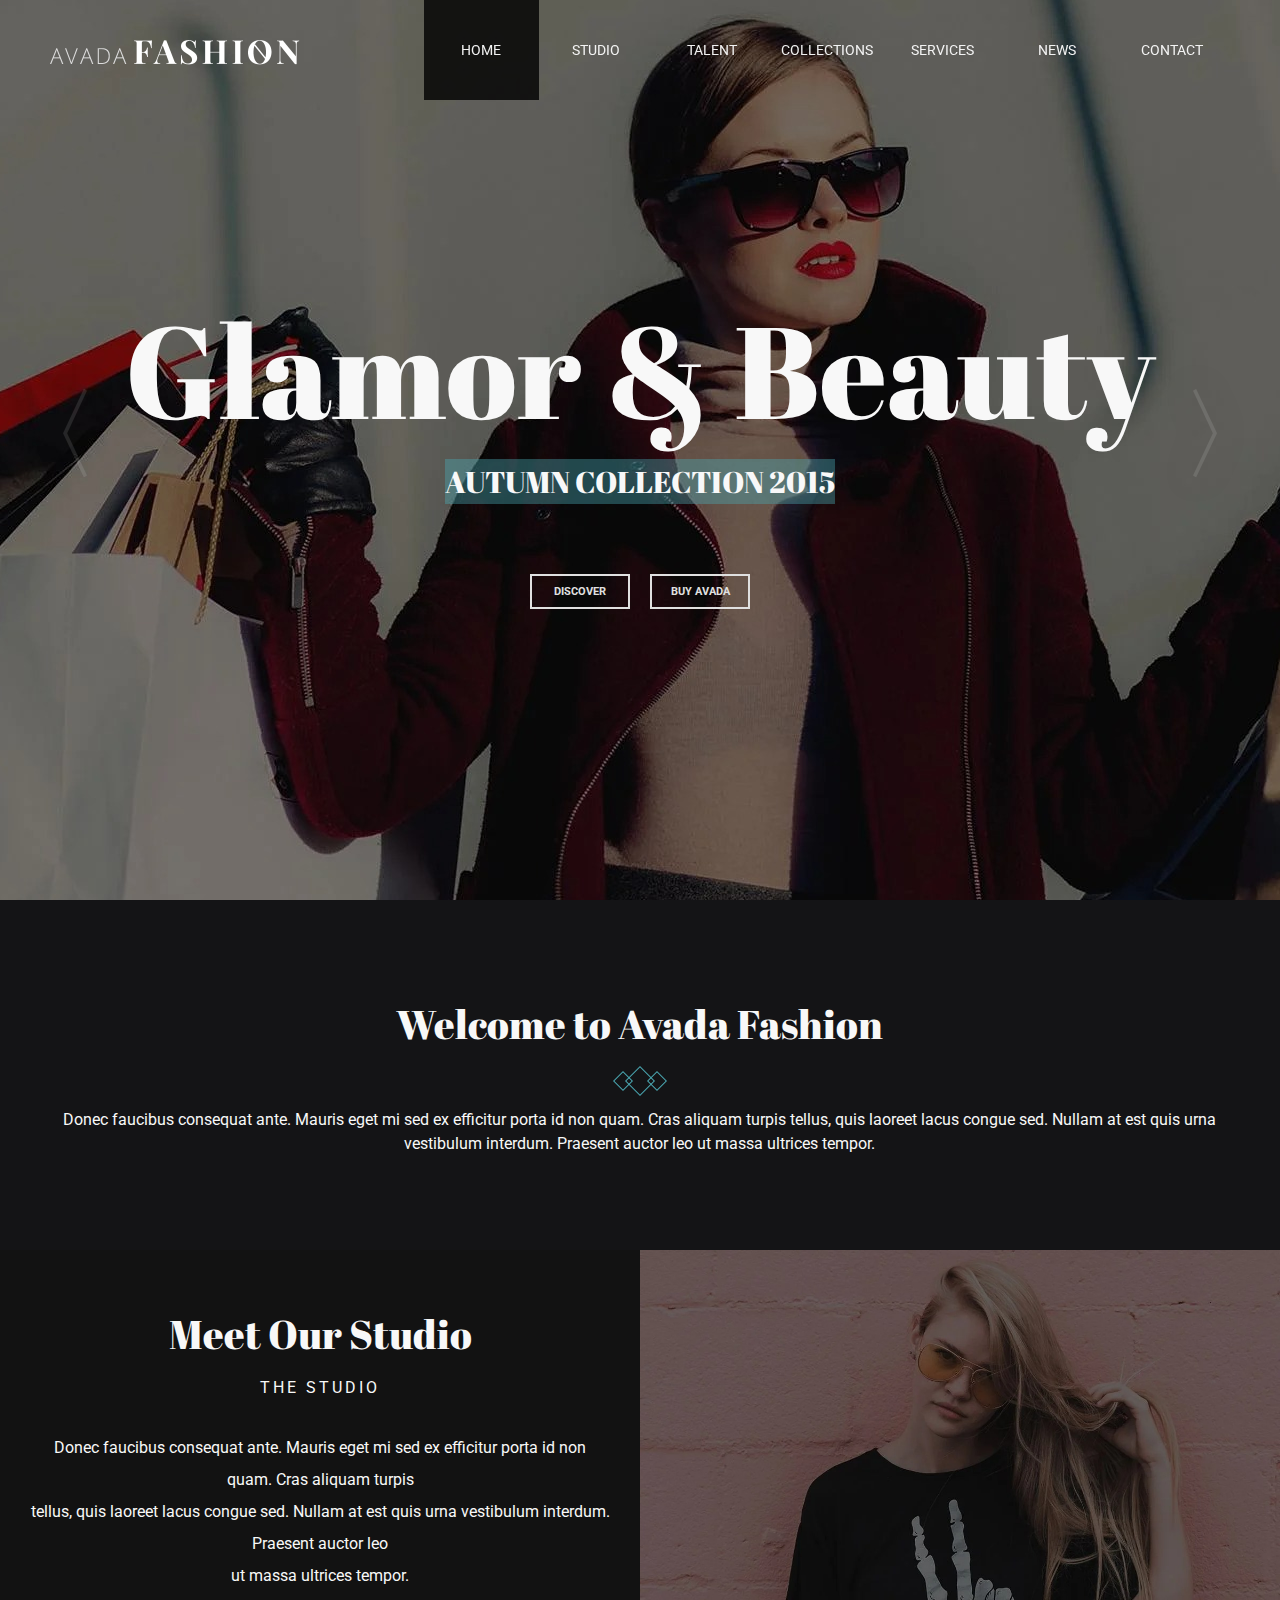
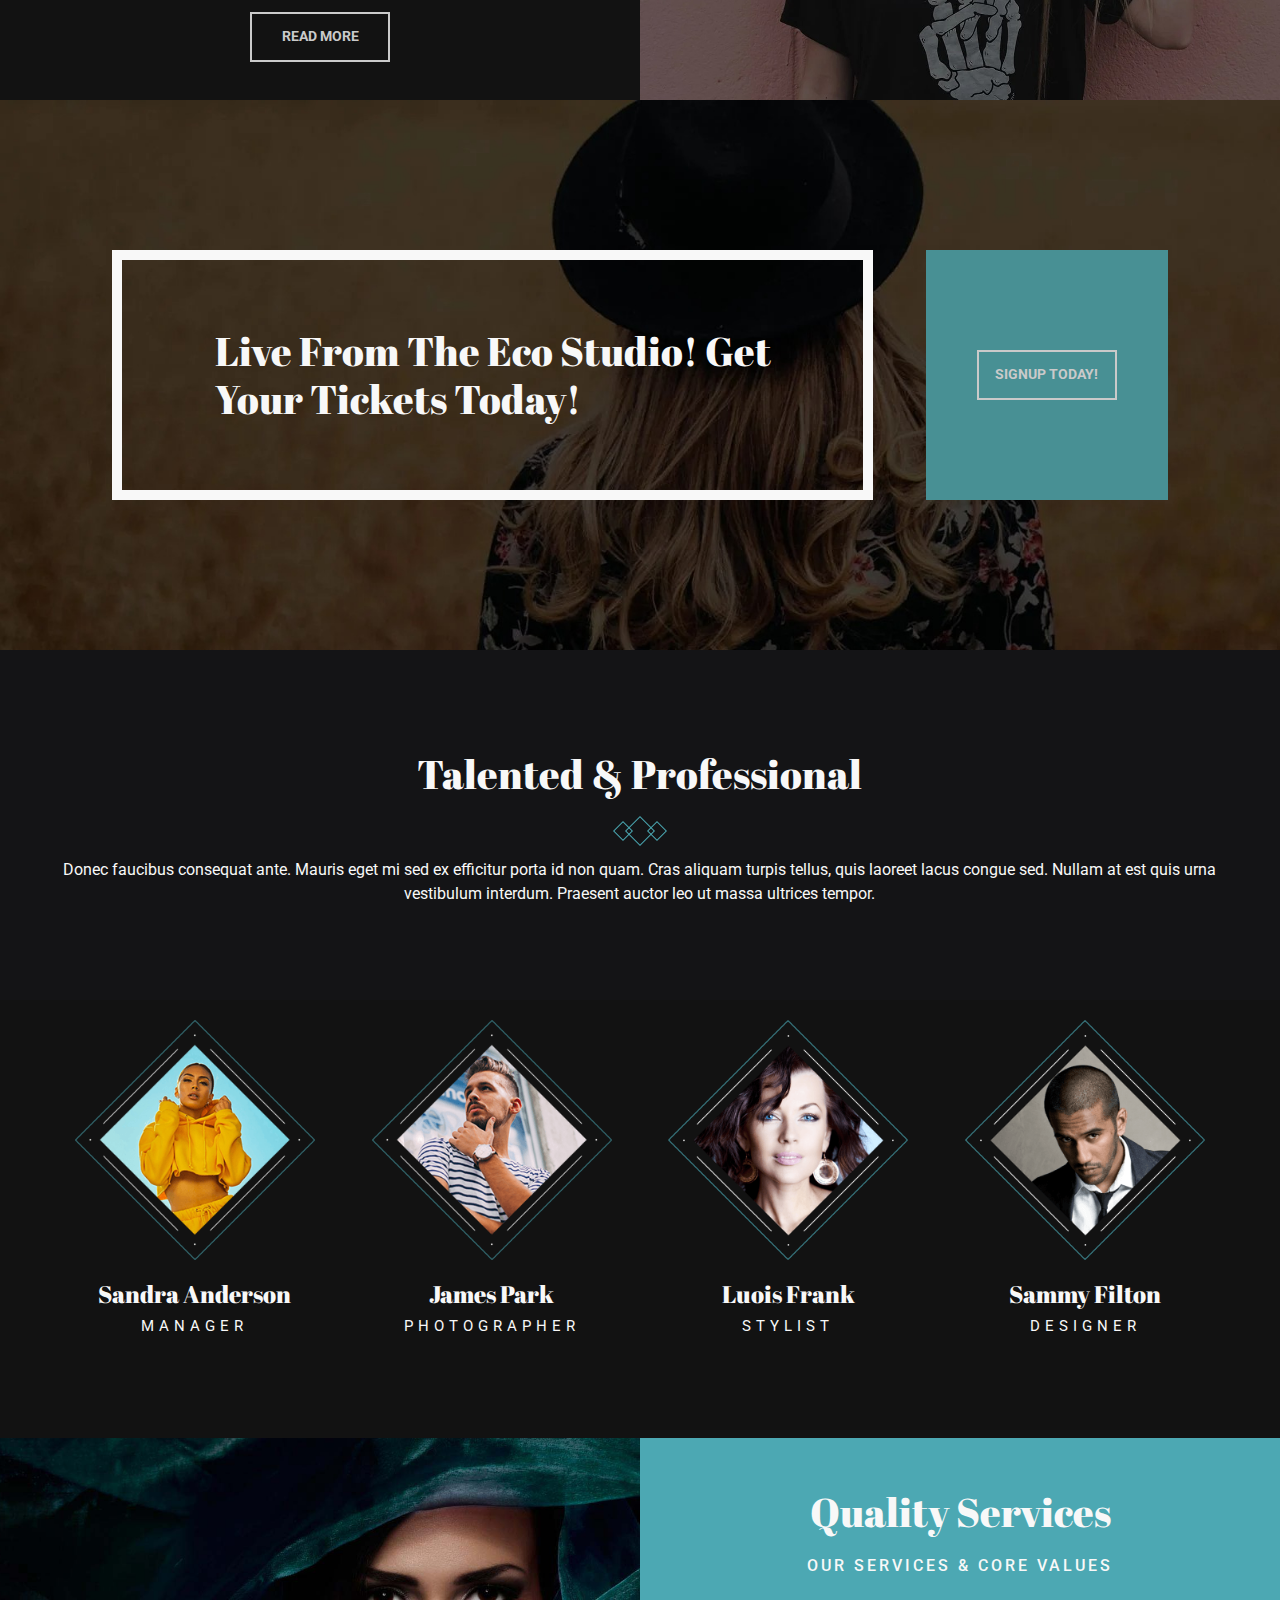
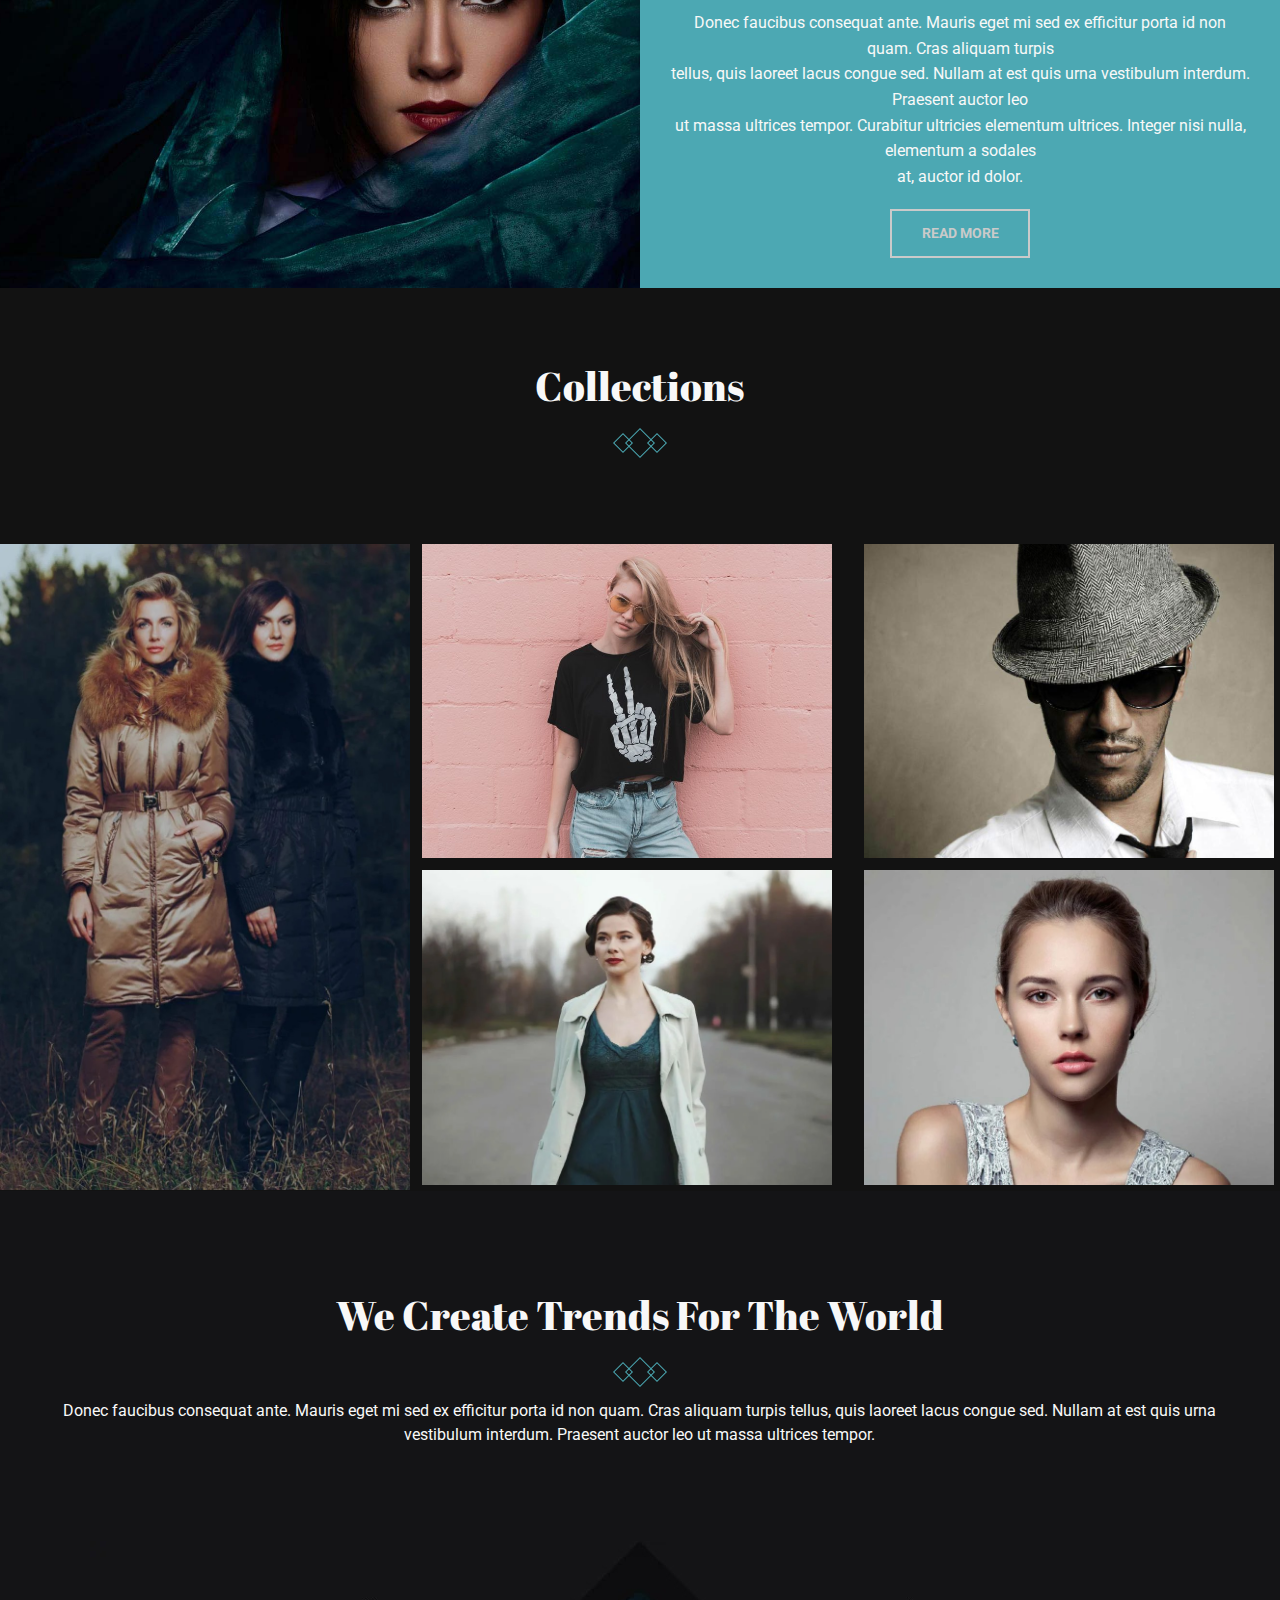
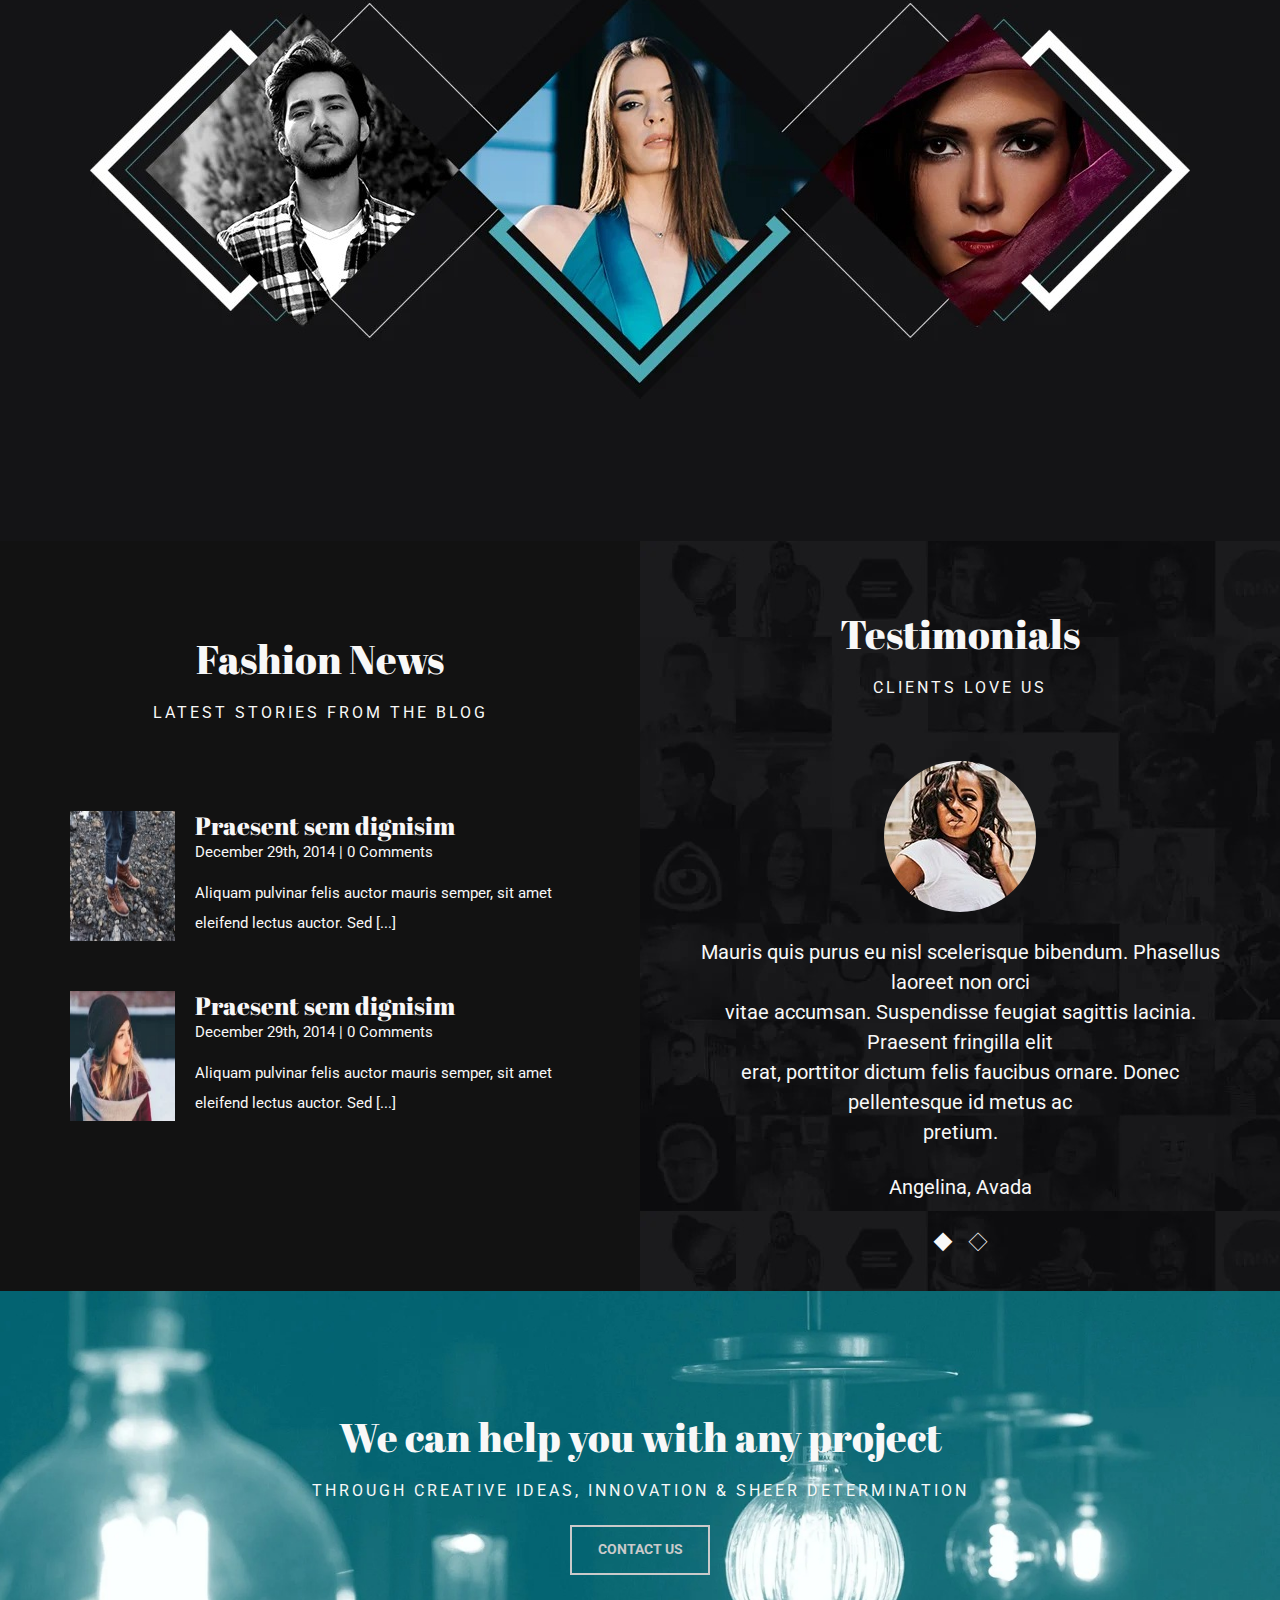
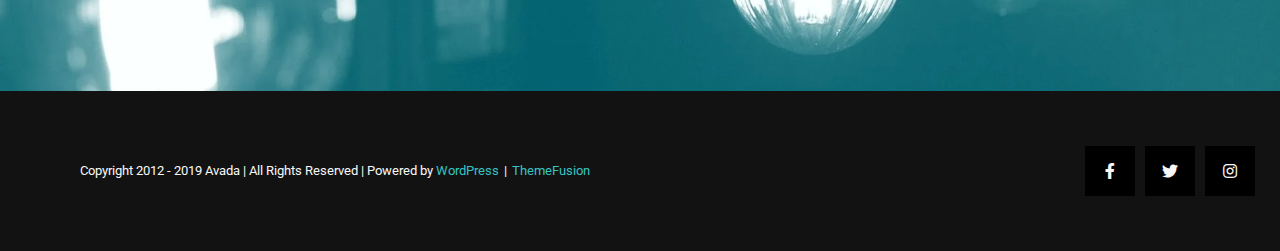
==== public/html/index.html @ 7aee7467 "img" ====
<!DOCTYPE html>
<html lang="ko">
<head>
	<meta charset="UTF-8">
	<meta name="viewport" content="width=device-width, initial-scale=1.0">
	<title>avada</title>
	<link rel="stylesheet" href="../css/all.min.css">
	<link rel="stylesheet" href="../css/bootstrap.min.css">
	<link rel="stylesheet" href="../css/animate-3.7.2.min.css">
	<link rel="stylesheet" href="../css/base.css">
	<link rel="stylesheet" href="../css/index.css">
	<script src="../js/jquery-3.5.1.min.js"></script>
	<script src="../js/lodash.min.js"></script>
	<script src="../js/bootstrap.min.js"></script>
	<script src="../js/wow.min.js"></script>
	<script src="../js/imagesloaded.pkgd.min.js"></script>
</head>
<body>
<!-- header -->
<header class="header-wrapper">
	<div class="slider-stage">
		<div class="slider-wrap">
			<div class="slider1"></div>	
			<div class="slider2"></div>
		</div>
		<div class="btn-prev">〈</div>
			<div class="btn-next">〉</div>
	</div>


	<div class="top-wrap">
		<h1 class="logo-wrap">
			<a href="#"><img class="logo" src="../img/logo2.jpg" alt="로고"></a>
		</h1>
		<div class="fas fa-bars"></div>
			<ul class="bars-navi">
			<li class="b-navi">HOME</li>
			<li class="b-navi">STUDIO</li>
			<li class="b-navi">TALENT</li>
			<li class="b-navi">COLLECTIONS</li>
			<li class="b-navi">SERVICES</li>
			<li class="b-navi">NEWS</li>
			<li class="b-navi">CONTACT</li>
		</ul>
		
		<ul class="navi-wrap">
			<li class="navi"><a href="#">HOME</a></li>
			<li class="navi"><a href="#">STUDIO</a></li>
			<li class="navi"><a href="#">TALENT</a></li>
			<li class="navi on"><a href="#">COLLECTIONS</a>
			<ul class="sub-navi">
				<li class="s-navi"><a href="#">Case Study1</a></li>
				<li class="s-navi"><a href="#">Case Study2</a></li>
			</ul>
			</li>
			<li class="navi"><a href="#">SERVICES</a></li>
			<li class="navi"><a href="#">NEWS</a></li>
			<li class="navi"><a href="#">CONTACT</a></li>
		</ul>
	</div>
</header>
<!-- /header -->

<!-- slider-txt -->

	<div class="slider-txt1">
		<div class="slider-title ">
			<h2 class="title box wow animate__animated animate__fadeIn">Glamor &amp; Beauty</h2>
			<div class="title-sub box wow animate__animated animate__fadeIn">AUTUMN COLLECTION 2015</div>
			
		<div class="btn-wrap">
				<div class="btn box wow animate__animated animate__fadeIn"><a href="#">DISCOVER</a></div>
				<div class="btn box wow animate__animated animate__fadeIn"><a href="#">BUY AVADA</a></div>
		</div>
		</div>
	</div>
	
	<div class="slider-txt2">
		<div class="slider-title ">
			<h2 class="title box wow animate__animated animate__fadeIn">Avada Fashion</h2>
			<div class="title-sub box wow animate__animated animate__fadeIn">DISCOVER | TRENDS | ELEGANCE</div>
			
		<div class="btn-wrap">
				<div class="btn box wow animate__animated animate__fadeIn"><a href="#">DISCOVER</a></div>
				<div class="btn box wow animate__animated animate__fadeIn"><a href="#">BUY AVADA</a></div>
		</div>
		</div>
	</div>
	<!-- /slider-txt -->



<section class="txt-wrapper">
	<div class="txt-wrap container">
		<div class="title">Welcome to Avada Fashion</div>
		<img src="../img/hr(2).jpg">
		<div class="title2">Donec faucibus consequat ante. Mauris eget mi sed ex efficitur porta id non quam. Cras aliquam
			turpis tellus, quis laoreet lacus congue sed. Nullam at est quis urna<br> vestibulum interdum. Praesent auctor leo ut massa ultrices tempor.
		</div>
	</div>

</section>

<section class="column-wrapper">
	<div class="txt-wrap">
		<div class="title1">Meet Our Studio</div>
		<div class="title2">THE STUDIO</div>
		<div class="title3">Donec faucibus consequat ante. Mauris eget mi sed ex efficitur porta id non quam.
			 Cras aliquam turpis<br> tellus, quis laoreet lacus congue sed. Nullam at est quis urna
				vestibulum interdum. Praesent auctor leo<br> ut massa ultrices tempor.</div>
		<div class="txt-btn"><a href="#">READ MORE</a></div>		
	</div>
	<div class="column-wrap">

	</div>
</section>

<section class="singup-wrapper">
<div class="singup-wrap"></div>
<div class="con-box ">
	<div class="txt-box1">
		<div>Live From The Eco Studio! Get<br> Your Tickets Today!</div>
	</div>
	<div class="txt-box2">
		<div class="bts"><a href="#">SIGNUP TODAY!</a></div>
	</div>
</div>
</section>

<section class="txt-wrapper">
	<div class="txt-wrap container">
		<div class="title">Talented & Professional</div>
		<img src="../img/hr(2).jpg">
		<div class="title2">Donec faucibus consequat ante. Mauris eget mi sed ex efficitur porta id non quam. Cras aliquam turpis tellus, quis laoreet lacus congue sed. Nullam at est quis urna<br>
			 vestibulum interdum. Praesent auctor leo ut massa ultrices tempor.
		</div>
	</div>

</section>


<section class="Artist-wrapper">
	<div class="Artist-wrap container">
		<ul>
			<li><img src="../img/Artist1.jpg" >
			<div><h2>Sandra Anderson</h2><span>MANAGER</span></div>
		</li>
			<li><img src="../img/Artist2.jpg" >
				<div><h2>James Park</h2><span>PHOTOGRAPHER</span></div>
			</li>
			<li><img src="../img/Artist3.jpg" >
				<div><h2>Luois Frank</h2><span>STYLIST</span></div>
			</li>
			<li><img src="../img/Artist4.jpg" >
				<div><h2>Sammy Filton</h2><span>DESIGNER</span></div>
			</li>
		</ul>
	
	</div>
</section>


	<section class="column-wrapper2">
		<div class="column-wrap2">
	
		</div>
		<div class="txt-wrap2">
			<div class="title1">Quality Services</div>
			<div class="title2">OUR SERVICES & CORE VALUES</div>
			<div class="title3">Donec faucibus consequat ante. Mauris eget mi sed ex efficitur porta id non quam. Cras aliquam turpis<br>
				tellus, quis laoreet lacus congue sed. Nullam at est quis urna vestibulum interdum. Praesent auctor leo<br>
				ut massa ultrices tempor. Curabitur ultricies elementum ultrices. Integer nisi nulla, elementum a sodales<br>at, auctor id dolor.</div>
			<div class="txt-btn"><a href="#">READ MORE</a></div>		
		</div>
		
	</section>
	<section class="txt-wrapper3">
		<div class="txt-wrap container">
			<div class="title">Collections</div>
			<img src="../img/hr(2).jpg">
		
		</div>
	
	</section>

	<section class="piclink-wrapper">
	<div class="piclink-wrap">
		<div class="picp "><img src="../img/pic0.jpg"></div>
		<div class="pic-wrap">
			<div class="pic"><img class="x50"src="../img/pic1-0.jpg"></div>
			<div class="pic"><img class="x50"src="../img/pic1-1.jpg"></div>
			<div class="pic"><img class="x50"src="../img/pic2.jpg"></div>
			<div class="pic"><img class="x50"src="../img/pic2-2.jpg"></div>
		</div>
	</div>
			</section>
			<section class="txt-wrapper">
				<div class="txt-wrap container">
					<div class="title">We Create Trends For The World</div>
					<img src="../img/hr(2).jpg">
					<div class="title2">Donec faucibus consequat ante. Mauris eget mi sed ex efficitur porta id non quam. Cras aliquam turpis tellus, quis laoreet lacus congue sed. Nullam at est quis urna<br>
						 vestibulum interdum. Praesent auctor leo ut massa ultrices tempor.
					</div>
				</div>
			</section>
      
			<div class="gl-wrapper">
				<div class="gl-wrap container">
					<img src="../img/g-1.jpg">
				</div>
			</div>

<!-- new-wrapper -->

			<section class="new-wrapper">
				<div class="title-wrapper">
					<div class="title-wrap1">
						<div class="title1">Fashion News</div>
						<div class="title2">LATEST STORIES FROM THE BLOG</div>
					</div>

					<div class="title-wrap2">
						<span class="con"><img src="../img/box1.jpg" ></span>
						<div class="box1">
						<h2 class="s0">Praesent sem dignisim</h2>
						<p class="s1">December 29th, 2014 | 0 Comments</p>
						<p class="s2">Aliquam pulvinar felis auctor mauris semper, sit amet eleifend lectus 
							auctor. Sed [...]</p>
						</div>
				</div>
				<div class="title-wrap2">
					<span class="con"><img src="../img/box2.jpg" ></span>
					<div class="box1">
					<h2 class="s0">Praesent sem dignisim</h2>
					<p class="s1">December 29th, 2014 | 0 Comments</p>
					<p class="s2">Aliquam pulvinar felis auctor mauris semper, sit amet eleifend lectus 
						auctor. Sed [...]</p>
					</div>
			</div>
		</div>

	<div class="news">
		<div class="bg"></div>
			<div class="new-wrap">
				<div class="abso">
					<div class="title-wrap1">
						<div class="title1">Testimonials</div>
						<div class="title2">CLIENTS LOVE US</div>
					</div>
					
					<div class="news-box1">
	<img src="../img/new2.jpg">
						<div class="txt">Mauris quis purus eu nisl scelerisque bibendum. Phasellus laoreet non orci<br>
							vitae accumsan. Suspendisse feugiat sagittis lacinia. Praesent fringilla elit<br>
							erat, porttitor dictum felis faucibus ornare. Donec pellentesque id metus ac<br>pretium.
							<span class="stxt">Angelina, Avada</span>
							<span class="pager1">◆</span>
							<span class="pager2">◇</span>
						</div>
						
					</div>
				</div>
				<div class="abso2">
					<div class="title-wrap1">
				<div class="title1">Testimonials</div>
				<div class="title2">CLIENTS LOVE US</div>
			</div>
			
			<div class="news-box1">
				<img src="../img/new1.jpg">
				<div class="txt">Praesent ut sem dignissim, dapibus est et, consectetur sem. Integer<br>
					scelerisque hendrerit placerat. Nullam imperdiet lectus at elit fringilla, vitae<br>
					ullamcorper leo luctus. Duis imperdiet ut ex et ullamcorper. Duis lorem turpis,<br> scelerisque sit.
					<span class="stxt">Dario Pineda, Themefusion</span>
					<span class="pager1">◆</span>
					<span class="pager2">◇</span>
					</div>
				</div>
			</div>
			
		</div>
	</div>
</section>
<!-- //new-wrapper -->

<section class="last">
	<div class="l-bg"></div>
	<div class="txt-wrap">
		<div class="title">We can help you with any project
		</div>
		<div class="title2">THROUGH CREATIVE IDEAS, INNOVATION & SHEER DETERMINATION</div>
		<div class="txt-btn"><a href="#">CONTACT US</a></div>	
	</div>
</section>

<footer>
	<div class="f-l">Copyright 2012 - 2019 Avada | All Rights Reserved | Powered by <span>WordPress<p> | </p>ThemeFusion</span></div>
	<div class="f-r">
		<ul>
			<li><i class="fab fa-facebook-f"></i></li>
			<li><i class="fab fa-twitter"></i></li>
			<li><i class="fab fa-instagram"></i></li>
		</ul>
	</div>
</footer>
<script>new WOW({ offset: 300, animateClass: 'wow-ani' }).init();</script>
<script src="../js/index.js"></script>
</body>
</html>
---- public/css/base.css ----
ol, ul, li, p, div, h1, h2, h3, h4, h5, header, section, article, aside, footer {list-style: none; margin: 0; padding: 0;}
a, a:link, a:visited, a:active, a:hover {color: inherit; text-decoration: none;}
---- public/css/index.css ----
@import url('https://fonts.googleapis.com/css2?family=Roboto:ital,wght@0,100;0,300;0,400;0,500;0,700;0,900;1,100;1,300;1,400;1,500;1,700;1,900&display=swap');
@import url('https://fonts.googleapis.com/css2?family=Abril+Fatface&family=Roboto:ital,wght@0,100;0,300;0,400;0,500;0,700;0,900;1,100;1,300;1,400;1,500;1,700;1,900&display=swap');


.container {
	max-width: 1216.8px;

	text-align: center;

}

x33 {
	width: 33.3333%;
	height: 800px;
}

x100 {
	height: 100%;
}

x50 {
	
	height: 50%;
}

/* header-wrapper */
.header-wrapper {
width: 100%;
	height: 100vh;
}

.header-wrapper .slider-stage {
width: 100%;
height: 100%;

}

.header-wrapper .slider-wrap {
	position: relative;
	width: 100%;
	height: 100%;
	
}



.header-wrapper .slider-wrap .slider1 {
	background: url(../img/home1.jpg) no-repeat center;
	background-attachment: fixed;
	position: absolute;
	top: 0;
	left: 0;
	width: 100%;
	height: 100%;
	transition: all 0.7s;
}

.header-wrapper .slider-wrap .slider2 {
	background: url(../img/home2.jpg) no-repeat center;
	background-attachment: fixed;
	position: absolute;
	top: 0;
	left: 0;
	width: 100%;
	height: 100%;
	transition: all 0.7s;
}

.header-wrapper .top-wrap {
	width: 100%;
	height: 100px;
	display: flex;
	justify-content: space-between;
	align-items: center;
	position: fixed;
	top: 0;
	transition: all 0.5s;
	z-index: 10;
	background-color: transparent;
}

.header-wrapper .logo-wrap {

	margin: 50px;
}

.header-wrapper .logo-wrap .logo {
	width: 250px;

}

.header-wrapper .navi-wrap {
	display: flex;
}

.header-wrapper .navi-wrap {
	color: #f8f8f8f8;
	font-size: 14px;
	font-weight: 400;
	font-style: normal;
	padding-right: 50px;
	/* 	 width: 850px;  */
	height: 100px;
	font-family: 'Roboto', sans-serif;
}

.header-wrapper .navi-wrap .navi {

	width: 120px;
	height: 100px;
	text-align: center;
	line-height: 100px;
}

.header-wrapper .navi-wrap .navi:nth-child(1) {
	background-color: rgba(0, 0, 0, 0.8);
}

.header-wrapper .navi-wrap .navi>a {
	display: block;
}
.header-wrapper .top-wrap .bars-navi{
	display: none;
}
.header-wrapper .top-wrap .fas {
	color: #5aa4ac;
	font-size: 20px;
	text-align: center;
	line-height: 100px;
	display: none;
}

.header-wrapper .navi-wrap .navi:hover {
	background-color: rgba(0, 0, 0, 0.8);
	transition: all 0.8s;
}
.header-wrapper .navi-wrap .navi .sub-navi{
	display: none;
	height: 50px;
	text-align: center;
	line-height: 50px;

}

.header-wrapper .navi-wrap .navi>.sub-navi>.s-navi{

height: 100%;
}
.header-wrapper .navi-wrap .navi>.sub-navi>.s-navi>a{
	margin: 1px 0;
	width: 100%;
	height: 100%;
	display: block;
}
.header-wrapper .navi-wrap .navi:hover>.sub-navi>.s-navi>a{
	background-color: rgba(0, 0, 0, 0.568);
	transition: all 0.8s;
}
.header-wrapper .navi-wrap .navi>.sub-navi>.s-navi:hover>a{
	background-color: rgba(0, 0, 0, 0.795);
	transition: all 0.8s;
}

.header-wrapper .btn-prev, .header-wrapper .btn-next {
	font-size: 100px;
	color: #fff;
	text-shadow: 0 0 2vw rgba(0, 0, 0, 0.5);
	position: absolute;
	z-index: 9;
	top:40%;
	opacity: .1;
	transition: opacity 1s;
	cursor: pointer;
}

.header-wrapper .btn-prev {
	
}

.header-wrapper .btn-next {
	right: 0;
}

.header-wrapper .btn-prev:hover,
.header-wrapper .btn-next:hover {
	opacity: .7;
}

/* .slider-txt zzzzzz*/
.slider-txt1 {
	width: 100%;
	position: absolute;

	left: 0;
	top: 0;
}

.slider-txt1 .slider-title {
	display: flex;
	flex-direction: column;
	justify-content: center;
	align-items: center;
	position: relative;
	margin-top: 300px;
	text-align: center;
	width: 100%;

	height: 300px;


}

.slider-txt1 .slider-title .title {

	font-size: 130px;
	color: #f8f8f8;
	font-family: "Abril Fatface", Arial, Helvetica, sans-serif;
}

.slider-txt1 .slider-title .title-sub {
	margin-top: 12px;
	font-size: 30px;
	background-color: rgba(76, 169, 180, 0.4);
	display: block;

	color: #f8f8f8;
	font-family: "Abril Fatface", Arial, Helvetica, sans-serif;


}

.slider-txt1 .slider-title .btn-wrap {
	margin-top: 50px;
	width: 100%;
	display: flex;
	justify-content: center;

}

.slider-txt1 .slider-title .btn-wrap .btn {
	color: #e0e0e0;
	width: 100px;
	height: 35px;
	line-height: 1.8;
	border: 2px solid #e0e0e0;
	border-radius: 0%;
	font-weight: 700;
	margin: 0 10px;
	font-size: 11px;
	margin-top: 20px;
}

.slider-txt1 .slider-title .btn-wrap .btn:hover {
	color: #f8f8f8;
	transition: all 0.8s;
	border: 2px solid #f8f8f8;
}


.slider-txt2 {
	display: none;
	width: 100%;
	position: absolute;

	left: 0;
	top: 0;
}


.slider-txt2 .slider-title {
	display: flex;
	flex-direction: column;
	justify-content: center;
	align-items: center;
	position: relative;
	margin-top: 300px;
	text-align: center;
	width: 100%;

	height: 300px;


}

.slider-txt2 .slider-title .title {

	font-size: 130px;
	color: #f8f8f8;
	font-family: "Abril Fatface", Arial, Helvetica, sans-serif;
}

.slider-txt2 .slider-title .title-sub {
	margin-top: 12px;
	font-size: 30px;
	background-color: rgba(76, 169, 180, 0.4);
	display: block;

	color: #f8f8f8;
	font-family: "Abril Fatface", Arial, Helvetica, sans-serif;


}

.slider-txt2 .slider-title .btn-wrap {
	margin-top: 50px;
	width: 100%;
	display: flex;
	justify-content: center;

}

.slider-txt2 .slider-title .btn-wrap .btn {
	color: #e0e0e0;
	width: 100px;
	height: 35px;
	line-height: 1.8;
	border: 2px solid #e0e0e0;
	border-radius: 0%;
	font-weight: 700;
	margin: 0 10px;
	font-size: 11px;
	margin-top: 20px;
}

.slider-txt2 .slider-title .btn-wrap .btn:hover {
	color: #f8f8f8;
	transition: all 0.8s;
	border: 2px solid #f8f8f8;
}


/* txt-wrapper */
.txt-wrapper {

	width: 100%;
	height: 350px;
	background-color: #141416;
	display: flex;
	justify-content: center;
	align-items: center;
}

.txt-wrapper .txt-wrap .container {
	text-align: center;

}

.txt-wrapper .txt-wrap img {
	margin: 12px 0;
}

.txt-wrapper .txt-wrap .title {
	font-size: 40px;
	color: #f8f8f8;
	font-family: "Abril Fatface", Arial, Helvetica, sans-serif;
}

.txt-wrapper .txt-wrap .title2 {
	color: #f8f8f8;
}

.column-wrapper {
	width: 100%;

	background-color: #121212;
	display: flex;
	text-align: center;

}

.column-wrapper .txt-wrap {
	width: 50%;
	height: 450px;
	color: #f8f8f8;
	display: flex;
	flex-direction: column;
	justify-content: center;
	align-items: center;
	padding: 30px;
}

.column-wrapper .txt-wrap .title1 {
	margin-top: 15px;
	font-size: 40px;
	color: #f8f8f8;
	font-family: "Abril Fatface", Arial, Helvetica, sans-serif;
}

.column-wrapper .txt-wrap .title2 {
	letter-spacing: 3px;
	margin: 12px 0;
}

.column-wrapper .txt-wrap .title3 {
	margin: 20px 0;
	line-height: 2;

}

.column-wrapper .txt-wrap .txt-btn {
	color: #cacaca;
	width: 140px;
	height: 50px;
	line-height: 45px;
	border: 2px solid #cacaca;
	border-radius: 0%;
	font-weight: 700;
	margin: 0 10px;
	font-size: 14px;
	text-align: center;

}

.column-wrapper .txt-wrap .txt-btn a {
	display: block;
}

.column-wrapper .txt-wrap .txt-btn:hover {
	border: 2px solid #f8f8f8;
	color: #f8f8f8;
	transition: all 0.8s;
}

.column-wrapper .column-wrap {
	width: 50%;
	height: 450px;
	background-image: url(../img/c-1.jpg);
	background-repeat: no-repeat;
	background-size: cover;

}




.column-wrapper2 {
	width: 100%;

	background-color: #4ca8b3;
	display: flex;
	text-align: center;

}

.column-wrapper2 .txt-wrap2 {
	width: 50%;
	height: 450px;
	color: #f8f8f8;
	display: flex;
	flex-direction: column;
	justify-content: center;
	align-items: center;
	padding: 30px;
}

.column-wrapper2 .txt-wrap2 .title1 {
	margin-top: 15px;
	font-size: 40px;
	color: #f8f8f8;
	font-family: "Abril Fatface", Arial, Helvetica, sans-serif;
}

.column-wrapper2 .txt-wrap2 .title2 {
	letter-spacing: 3px;
	margin: 12px 0;
	font-weight: 500;
}

.column-wrapper2 .txt-wrap2 .title3 {
	margin: 20px 0;
	line-height: 1.6;

}

.column-wrapper2 .txt-wrap2 .txt-btn {
	color: #cacaca;
	width: 140px;
	height: 50px;
	line-height: 45px;
	border: 2px solid #cacaca;
	border-radius: 0%;
	font-weight: 700;
	margin: 0 10px;
	font-size: 14px;
	text-align: center;

}

.column-wrapper2 .txt-wrap2 .txt-btn a {
	display: block;
}

.column-wrapper2 .txt-wrap2 .txt-btn:hover {
	border: 2px solid #f8f8f8;
	color: #f8f8f8;
	transition: all 0.8s;
}



.column-wrapper2 .column-wrap2 {
	width: 50%;
	height: 450px;
	background-image: url(../img/c-2.jpg);
	background-repeat: no-repeat;
	background-size: cover;
	background-position: 50% 50%;
}

.singup-wrapper {
	width: 100%;
	height: 550px;
	position: relative;
	display: flex;
	justify-content: center;
	align-items: center;

}

.singup-wrapper .singup-wrap {
	width: 100%;
	height: 100%;
	background: url(../img/singup.jpg) no-repeat left center;
	background-size: cover;


}

.singup-wrapper .con-box {
	position: absolute;
	display: flex;

	color: #f8f8f8;


	margin: 50px 0;
}

.singup-wrapper .con-box .txt-box1 {
	border: 10px solid #f8f8f8;
	width: 800px;
	display: flex;
	justify-content: center;
	align-items: center;
	height: 250px;
	margin-right: 5%;
	font-family: "Abril Fatface", Arial, Helvetica, sans-serif;

	padding: 2rem;
}

.singup-wrapper .con-box .txt-box1>div {
	font-size: 40px;
	/* font-size: 2vw; */
	line-height: 1.2;
}

.singup-wrapper .con-box .txt-box2 {
	background-color: #489094;
	width: 20vw;
	height: 250px;
	display: flex;
	justify-content: center;
	align-items: center;
}

.singup-wrapper .con-box .txt-box2 .bts {
	color: #cacaca;
	width: 140px;
	height: 50px;
	line-height: 45px;
	border: 2px solid #cacaca;
	border-radius: 0%;
	font-weight: 700;
	margin: 0 10px;
	font-size: 14px;
	text-align: center;
}

.singup-wrapper .con-box .txt-box2 .bts a {
	display: block;
}

.singup-wrapper .con-box .txt-box2 .bts:hover {
	border: 2px solid #f8f8f8;
	color: #f8f8f8;

}

.Artist-wrapper {
	width: 100%;

	background-color: #121212;
}

.Artist-wrapper .Artist-wrap {
	width: 100%;
}

.Artist-wrapper ul {
	display: flex;
	align-items: center;
	color: #f8f8f8;

}

.Artist-wrapper ul li {
	width: 25%;
	margin-bottom: 100px
}

.Artist-wrapper ul li>img {
	width: 15em;
	height: 15em;
	margin: 20px;
}

.Artist-wrapper ul li h2 {
	font-family: "Abril Fatface", Arial, Helvetica, sans-serif;
	font-size: 1.5rem;
	padding-bottom: 5px;
}

.Artist-wrapper ul li span {
	font-family: 'Roboto', sans-serif;
	letter-spacing: 5px;
	font-size: 15px;
	;
}


.txt-wrapper3 {
	width: 100%;
	height: 250px;
	background-color: #121212;
	display: flex;
	justify-content: center;
	align-items: center;
}

.txt-wrapper3 .txt-wrap .container {
	text-align: center;

}

.txt-wrapper3 .txt-wrap img {
	margin: 12px 0;
}

.txt-wrapper3 .txt-wrap .title {
	font-size: 40px;
	color: #f8f8f8;
	font-family: "Abril Fatface", Arial, Helvetica, sans-serif;
}

.piclink-wrapper {
	width: 100%;

	background-color: #121212;
}

.piclink-wrapper .piclink-wrap {
	display: flex;
/* width: 33vw; */

}
.piclink-wrapper .piclink-wrap .picp{
	width: 33vw;
	height: 50.5vw;
	padding: 6px;
	padding-left: 0;
}

.piclink-wrapper .piclink-wrap .picp>img{
	width: 32vw;
	height: 50.5vw;


}
.piclink-wrapper .piclink-wrap .pic-wrap {
	display: flex;
	flex-wrap: wrap;
	display: flex;
	justify-content: space-between;
}

.piclink-wrapper .piclink-wrap .pic-wrap .pic>img {
	width: 33vw;
	height: 25.5vw;
  padding: 6px;
}
.piclink-wrapper .piclink-wrap .pic-wrap .pic>img:hover{
	transition: all 0.3s;
background:rgba(76,169,180,0.8);

}


.gl-wrapper {
	width: 100%;
	height: 600px;
	background-color: #141416;
}

.new-wrapper {
	width: 100%;

	background-color: #121212;
	display: flex;


}

.new-wrapper .title-wrapper {
	width: 50%;
	height: 750px;
	color: #f8f8f8;



}

.new-wrapper .title-wrapper .title-wrap1 {
	height: 270px;
	display: flex;
	flex-direction: column;
	justify-content: center;
	align-items: center;
}

.new-wrapper .title-wrapper .title-wrap2 {
	height: 180px;
	display: flex;
	padding: 0 50px;

	/* 	justify-content: center;
	align-items: center;
	 */
}

.new-wrapper .title-wrapper .title1 {
	margin-top: 15px;
	font-size: 40px;
	color: #f8f8f8;
	font-family: "Abril Fatface", Arial, Helvetica, sans-serif;
}

.new-wrapper .title-wrapper .title2 {

	letter-spacing: 3px;
	margin: 12px 0;
}

.new-wrapper .title-wrapper .title-wrap2 .box1 {}

.new-wrapper .title-wrapper .title-wrap2 .con {

	width: 150px;
	height: 130px;
	margin: 0 20px;
}

.new-wrapper .title-wrapper .title-wrap2 .con>img {
	width: 100%;
	height: 100%;

}

.new-wrapper .title-wrapper .title-wrap2 .box1 .s0 {
	font-family: "Abril Fatface", Arial, Helvetica, sans-serif;
	font-size: 25px;
}
.new-wrapper .title-wrapper .title-wrap2 .box1 .s0:hover{
	cursor: pointer;
	color: #5aa4ac;
	transition: all 0.5s;
}
.new-wrapper .title-wrapper .title-wrap2 .box1 .s1 {
	font-size: 15px;
	padding-bottom: 15px;
}

.new-wrapper .title-wrapper .title-wrap2 .box1 .s2 {
	font-size: 15px;
	margin-bottom: 15px;
	line-height: 2;
}

.new-wrapper .news{width: 50%;
	height: 750px;
	color: #f8f8f8;
	position: relative;
	display: flex;
	flex-direction: column;
	justify-content: center;
	align-items: center;
	text-align: center;}
.new-wrapper .news .new-wrap {


}
.new-wrapper .news .bg {
	background: url(../img/testimonials_bg1.jpg);
	width: 100%;
	height: 100%;
}


/* abso */
.new-wrapper .news .new-wrap .abso {
	position: absolute;
	transition:  all 0.5s;
	left: 0;
	top: 0;
	width: 100%;
	height: 100%;
}

.new-wrapper .news .new-wrap .abso .title-wrap1 {
	height: 220px;

	display: flex;
	flex-direction: column;
	justify-content: center;
	align-items: center;

}

.new-wrapper .news .new-wrap .abso .title-wrap1 .title1 {
	margin-top: 15px;
	font-size: 40px;
	color: #f8f8f8;
	font-family: "Abril Fatface", Arial, Helvetica, sans-serif;
}

.new-wrapper .news .new-wrap .abso .title-wrap1 .title2 {
	letter-spacing: 3px;
	margin: 12px 0;
}

.new-wrapper .news .new-wrap .abso .news-box1 {
	
}

.new-wrapper .news .new-wrap .abso .news-box1>img {

	border-radius: 50%;
	margin-bottom: 25px;
}

.new-wrapper .news .new-wrap .abso .news-box1 .txt {
	line-height: 1.5;
	font-size: 20px;
	padding: 0 50px ;
}

.new-wrapper .news .new-wrap .abso .news-box1 .txt>.stxt {
	display: block;
	padding: 25px 0;
}
.new-wrapper .news .new-wrap .abso .news-box1 .txt>.pager1{
	cursor: pointer;
	padding: 0 5px;
}
.new-wrapper .news .new-wrap .abso .news-box1 .txt>.pager2{
	cursor: pointer;
	padding: 0 5px;
}
.new-wrapper .new-wrap .abso .news-box1 .btn {}

.new-wrapper .new-wrap .abso .news-box1 .btn>span {}
.new-wrapper .new-wrap .news-box1 .pager {

}
/* .abso2*/
.new-wrapper .news .new-wrap .abso2 {
	position: absolute;
  opacity: 0;
	left: 0;
	top: 0;
	width: 100%;
	height: 100%;
	transition:  all 0.5s;
}

.new-wrapper .news .new-wrap .abso2 .title-wrap1 {
	height: 220px;

	display: flex;
	flex-direction: column;
	justify-content: center;
	align-items: center;

}

.new-wrapper .news .new-wrap .abso2 .title-wrap1 .title1 {
	margin-top: 15px;
	font-size: 40px;
	color: #f8f8f8;
	font-family: "Abril Fatface", Arial, Helvetica, sans-serif;
}

.new-wrapper .news .new-wrap .abso2 .title-wrap1 .title2 {
	letter-spacing: 3px;
	margin: 12px 0;
}

.new-wrapper .news .new-wrap .abso2 .news-box1 {
	
}

.new-wrapper .news .new-wrap .abso2 .news-box1>img {

	border-radius: 50%;
	margin-bottom: 25px;
}

.new-wrapper .news .new-wrap .abso2 .news-box1 .txt {
	line-height: 1.5;
	font-size: 20px;
	padding: 0 50px ;
}

.new-wrapper .news .new-wrap .abso2 .news-box1 .txt>.stxt {
	display: block;
	padding: 25px 0;
}
.new-wrapper .news .new-wrap .abso2 .news-box1 .txt>.pager1{
	cursor: pointer;
	padding: 0 5px;
}

.new-wrapper .news .new-wrap .abso2 .news-box1 .txt>.pager2{
	cursor: pointer;
	padding: 0 5px;
}

.new-wrapper .new-wrap .abso2 .news-box1 .btn {}

.new-wrapper .new-wrap .abso2 .news-box1 .btn>span {}
.new-wrapper .new-wrap .news-box1 .pager {

}





.last {
	width: 100%;
	height: 400px;
	position: relative;
	display: flex;
	justify-content: center;
	align-items: center;
	color: #f8f8f8;
	background-color: #888;
}

.last .l-bg {
	background: url(../img/last.jpg) no-repeat center center;
	background-size: cover;
	width: 100%;
	height: 100%;
}

.last .txt-wrap {
	width: 700px;
	height: 400px;
	position: absolute;
	display: flex;
	justify-content: center;
	align-items: center;
	display: flex;
	flex-direction: column;
	flex-wrap: wrap;
}

.last .txt-wrap .title {
	font-size: 40px;
	color: #f8f8f8;
	font-family: "Abril Fatface", Arial, Helvetica, sans-serif;
}

.last .txt-wrap .title2 {
	letter-spacing: 3px;
	margin: 12px 0;
}

.last .txt-wrap .txt-btn {
	color: #cacaca;
	width: 140px;
	height: 50px;
	line-height: 45px;
	border: 2px solid #cacaca;
	border-radius: 0%;
	font-weight: 700;
	margin: 0 10px;
	font-size: 14px;
	text-align: center;
	transition: all 0.7s;
	margin-top: 10px;
}

.last .txt-wrap .txt-btn:hover {
	border: 2px solid #f8f8f8;
	color: #f8f8f8;
}

footer {
	width: 100%;
	height: 160px;
	background-color: #121212;
	display: flex;
	justify-content: space-between;
	align-items: center;
}

footer .f-l {
	width: 600px;
	font-size: 13px;
	color: #f8f8f8;
	margin: 0 80px
}

footer .f-l>span {
	cursor: pointer;
	color: rgb(56, 196, 196);
}

footer .f-l>span>p {
	display: inline-block;
	color: #f8f8f8;
	padding: 0 5px;
}

footer .f-r {

	width: 200px;
}

footer .f-r ul {
	width: 100px;
	display: flex;
}

footer .f-r ul li {
	text-align: center;
}

footer .f-r ul li>i {
	width: 50px;
	height: 50px;
	background-color: #000000;
	line-height: 50px;
	color: #f8f8f8;
	margin: 0 5px;
}

footer .f-r ul li>i:nth-child(3) {
	margin: 0 0;
}


/**************** 반응형 ******************/

@media screen and (max-width: 1920px) {
	.header-wrapper .navi-wrap .fas {
		display: none;
	}
}

@media screen and (max-width: 1160px) {
	.Artist-wrapper ul li>img {
		width: 20vw;
		height: 20vw;
	}

	.gl-wrap>img {
		width: 95vw;
	}
}

.new-wrapper {
	width: 100%;
}

.new-wrapper .title-wrapper {}
@media screen and (max-width:1330px){
	.header-wrapper .navi-wrap {
		color: #f8f8f8f8;
		font-size: 14px;
		font-weight: 400;
		font-style: normal;
		padding-right: 50px;
		/* 	 width: 850px;  */
		height: 100px;
		font-family: 'Roboto', sans-serif;
	}
	
	.header-wrapper .navi-wrap .navi {
	
		width: 9vw;
		height: 100px;
		text-align: center;
		line-height: 100px;
	}
}
@media screen and (max-width: 1100px) {
	.header-wrapper .slider-wrap .slider1,
	.header-wrapper .slider-wrap .slider2{
		background-attachment: scroll;
	}
	.header-wrapper .top-wrap {
		background-color: #0c0c0c;
		height: 65px;
		width: 100%;
		/* display: flex;
		justify-content: space-between; */
	}

	.header-wrapper .logo-wrap {
		margin-left: 30px;
	}

	.header-wrapper .logo-wrap .logo {
		margin-bottom: 10px;
		margin-left: 0;
	}

	.header-wrapper  .top-wrap .navi {
		display: none;
	}
.top-wrap{
		position: relative;
	}
	.header-wrapper .top-wrap .fas {
		position: absolute;
		right: 50px;
	 display: block;
	 
	
	}
	.header-wrapper .top-wrap .bars-navi{
			display: none;
		position: absolute;
		top: 65px;
		background-color: #0c0c0c;
		
		width: 100%;
		
	}
	.header-wrapper .top-wrap .bars-navi>.b-navi{
		
		width: 100%;
		height: 50px;
		font-size: 13px;
		line-height: 50px;
		color: #f8f8f8;
		padding-left: 30px;
		border-bottom: 1px solid #a3a3a317;
	}
	.header-wrapper .top-wrap .bars-navi>.b-navi:nth-child(1){
		background-color:#5aa4ac;
	}
	.header-wrapper .top-wrap .bars-navi>.b-navi:hover{
		background-color:#5aa4ac;
	}
	.header-wrapper .btn-prev, .header-wrapper .btn-next{
		display: none;
	}
	.slider-txt1 .slider-title .title {
		font-size: 15vw;
	}

	.slider-txt2 .slider-title .title {
		font-size: 15vw;
	}

	.singup-wrapper .con-box .txt-box1 {
		width: 73vw;
	}

}





@media screen and (max-width: 1024px) {
	.column-wrapper {

		display: flex;
		flex-direction: column;
		flex-wrap: wrap;
	}

	.column-wrapper .txt-wrap {
		width: 100%;
		height: 450px;

	}

	.column-wrapper2 {

		display: flex;
		flex-direction: column;
		flex-wrap: wrap;
	}

	.column-wrapper2 .txt-wrap2 {
		width: 100%;
		height: 450px;

	}

	.column-wrapper .column-wrap {
		width: 100%;
	}

	.column-wrapper2 .column-wrap2 {
		width: 100%;
	}

	.Artist-wrapper ul {
		flex-wrap: wrap;
	}

	.Artist-wrapper ul li>img {
		width: 300px;
		height: 300px;
	}

	.Artist-wrapper ul li {
		width: 50%;
	}

	.Artist-wrapper ul li>div {
		margin: 10px 0 15px 0;
	}
	.new-wrapper {
		display: flex;
		flex-direction: column;
	}
	.new-wrapper .news{
		width: 100%;
		height: 750px;
	}
.new-wrapper .title-wrapper {
	width: 100%;
	height: 750px;
}

}

@media screen and (max-width: 916px){
	.piclink-wrapper{}
	.piclink-wrapper .piclink-wrap{}
	.piclink-wrapper .piclink-wrap .picp>img{	width: 50vw; margin-right: 1vw;}
	.piclink-wrapper .piclink-wrap .pic-wrap{}
	.piclink-wrapper .piclink-wrap .pic-wrap >.pic{}
	.piclink-wrapper .piclink-wrap .pic-wrap >.pic>img{width: 47vw;
		height: 39vw;}
}
@media screen and (max-width: 799px) {
	.slider-txt .slider-title1 .title {}

	.Artist-wrapper ul li>img {
		width: 37vw;
		height: 37vw;
	}

	.last .txt-wrap .title {
		font-size: 5vw
	}
	footer{
		flex-direction: column;
		justify-content: center;
		align-items: center;
		text-align: center;
	}
	footer .f-l{
		padding-top: 30px;
	}
	footer .f-r {
		display: flex;
	
	justify-content: center;
		padding: 20px 0;

	}
}

@media screen and (max-width: 657px) {
	.singup-wrapper .con-box {
		flex-direction: column;
	}

	.singup-wrapper .con-box .txt-box2 {
		width: 73vw;
		height: 180px;
		margin-top: 30px;
	}

	.singup-wrapper .con-box .txt-box1>div {
		font-size: 7vw;
	}
}

@media screen and (max-width: 640px) {
	.Artist-wrapper ul {
		flex-wrap: wrap;
	}

	.Artist-wrapper ul li>img {
		width: 300px;
		height: 300px;
	}

	.Artist-wrapper ul li {
		width: 100%;
	}

	.Artist-wrapper ul li>div {
		margin: 10px 0 15px 0;
	}
}

@media screen and (max-width: 560px) {
	.slider-txt1 .slider-title .title {
		font-size: 60px;
	}

	.slider-txt .slider-title .title-sub {}
}
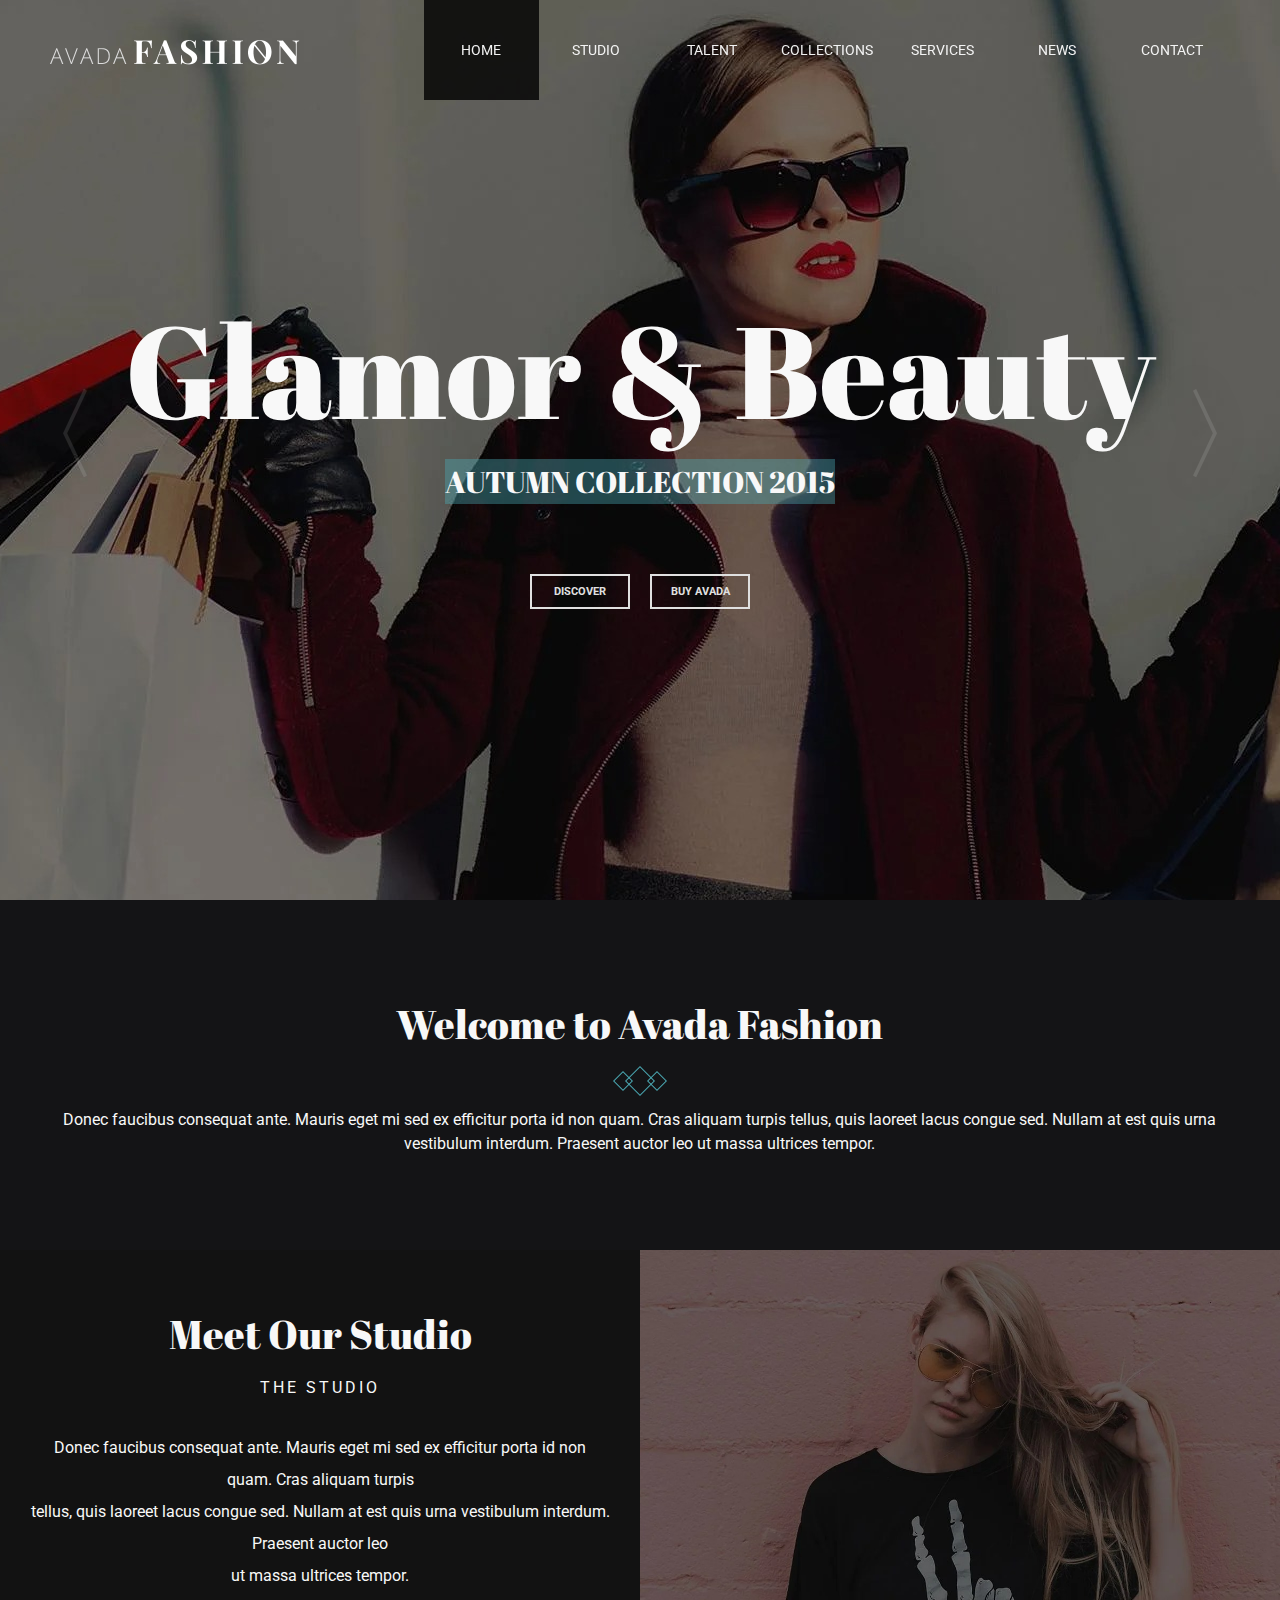
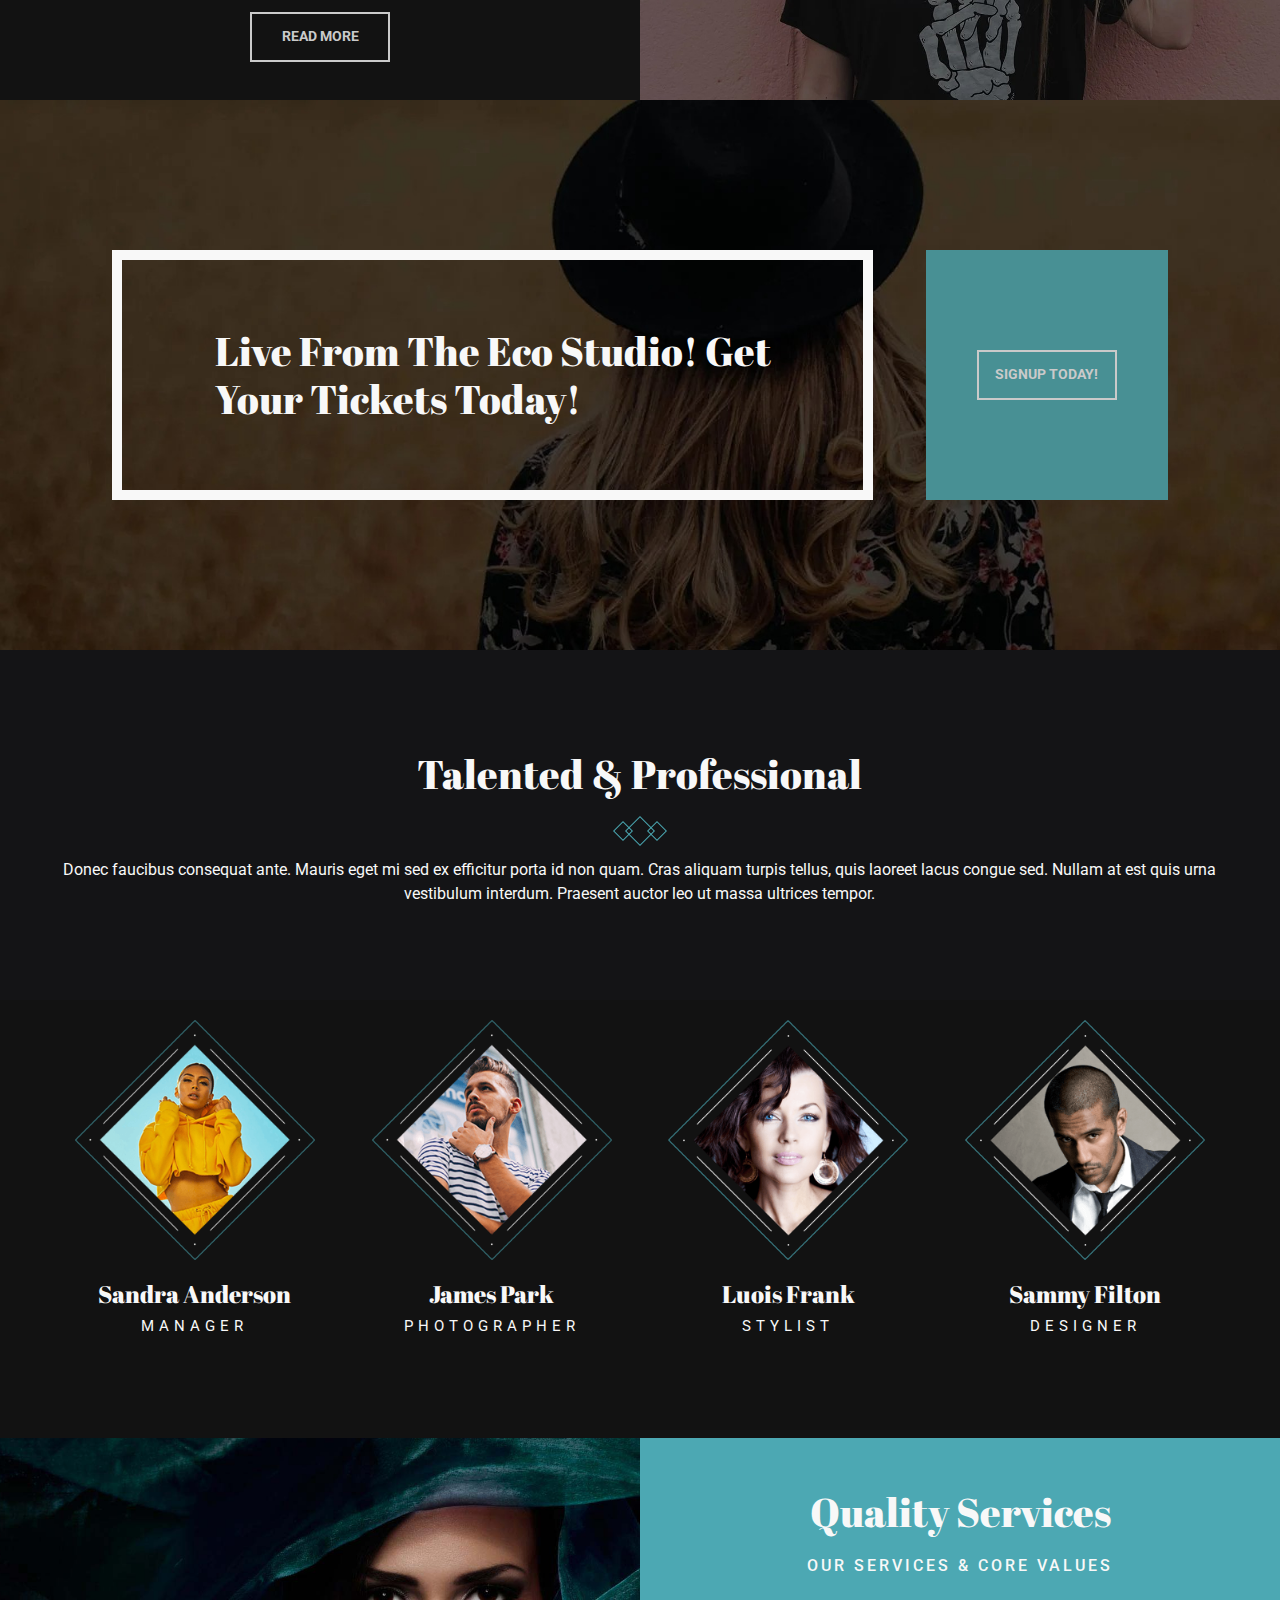
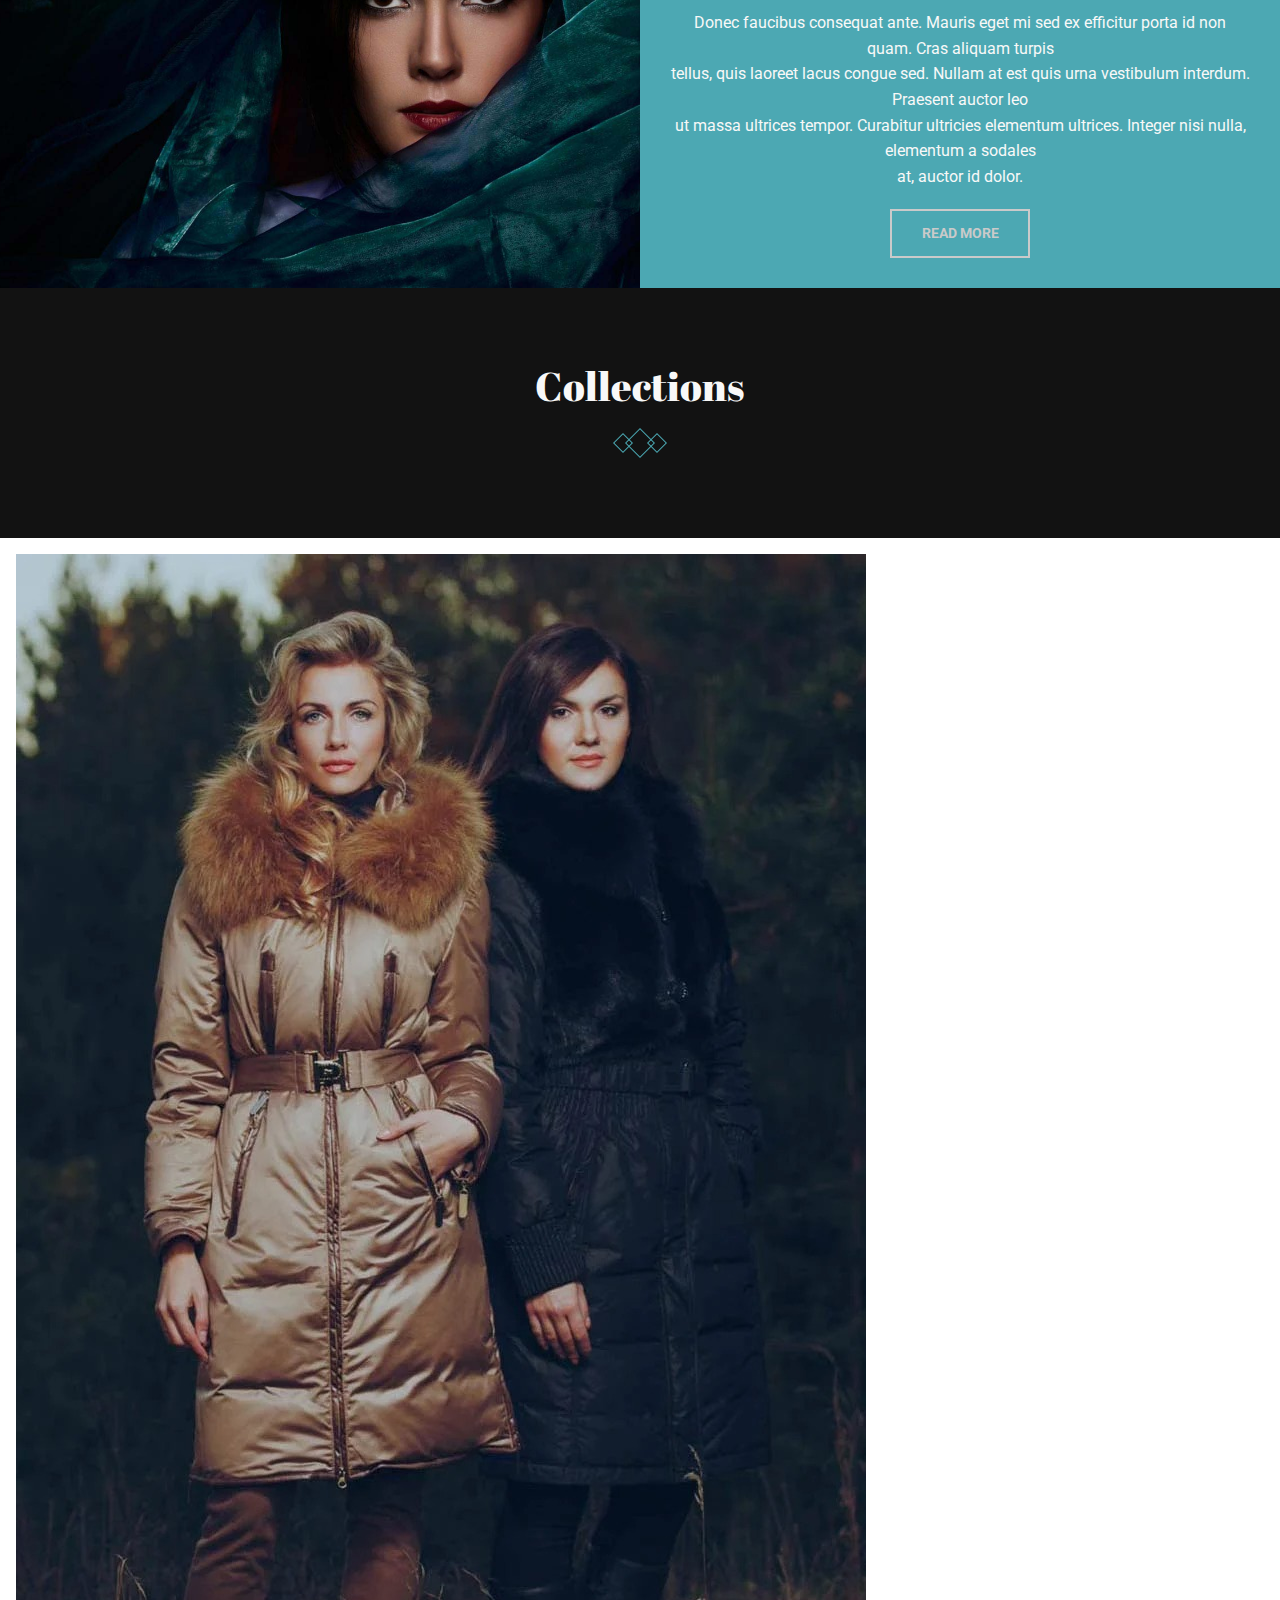
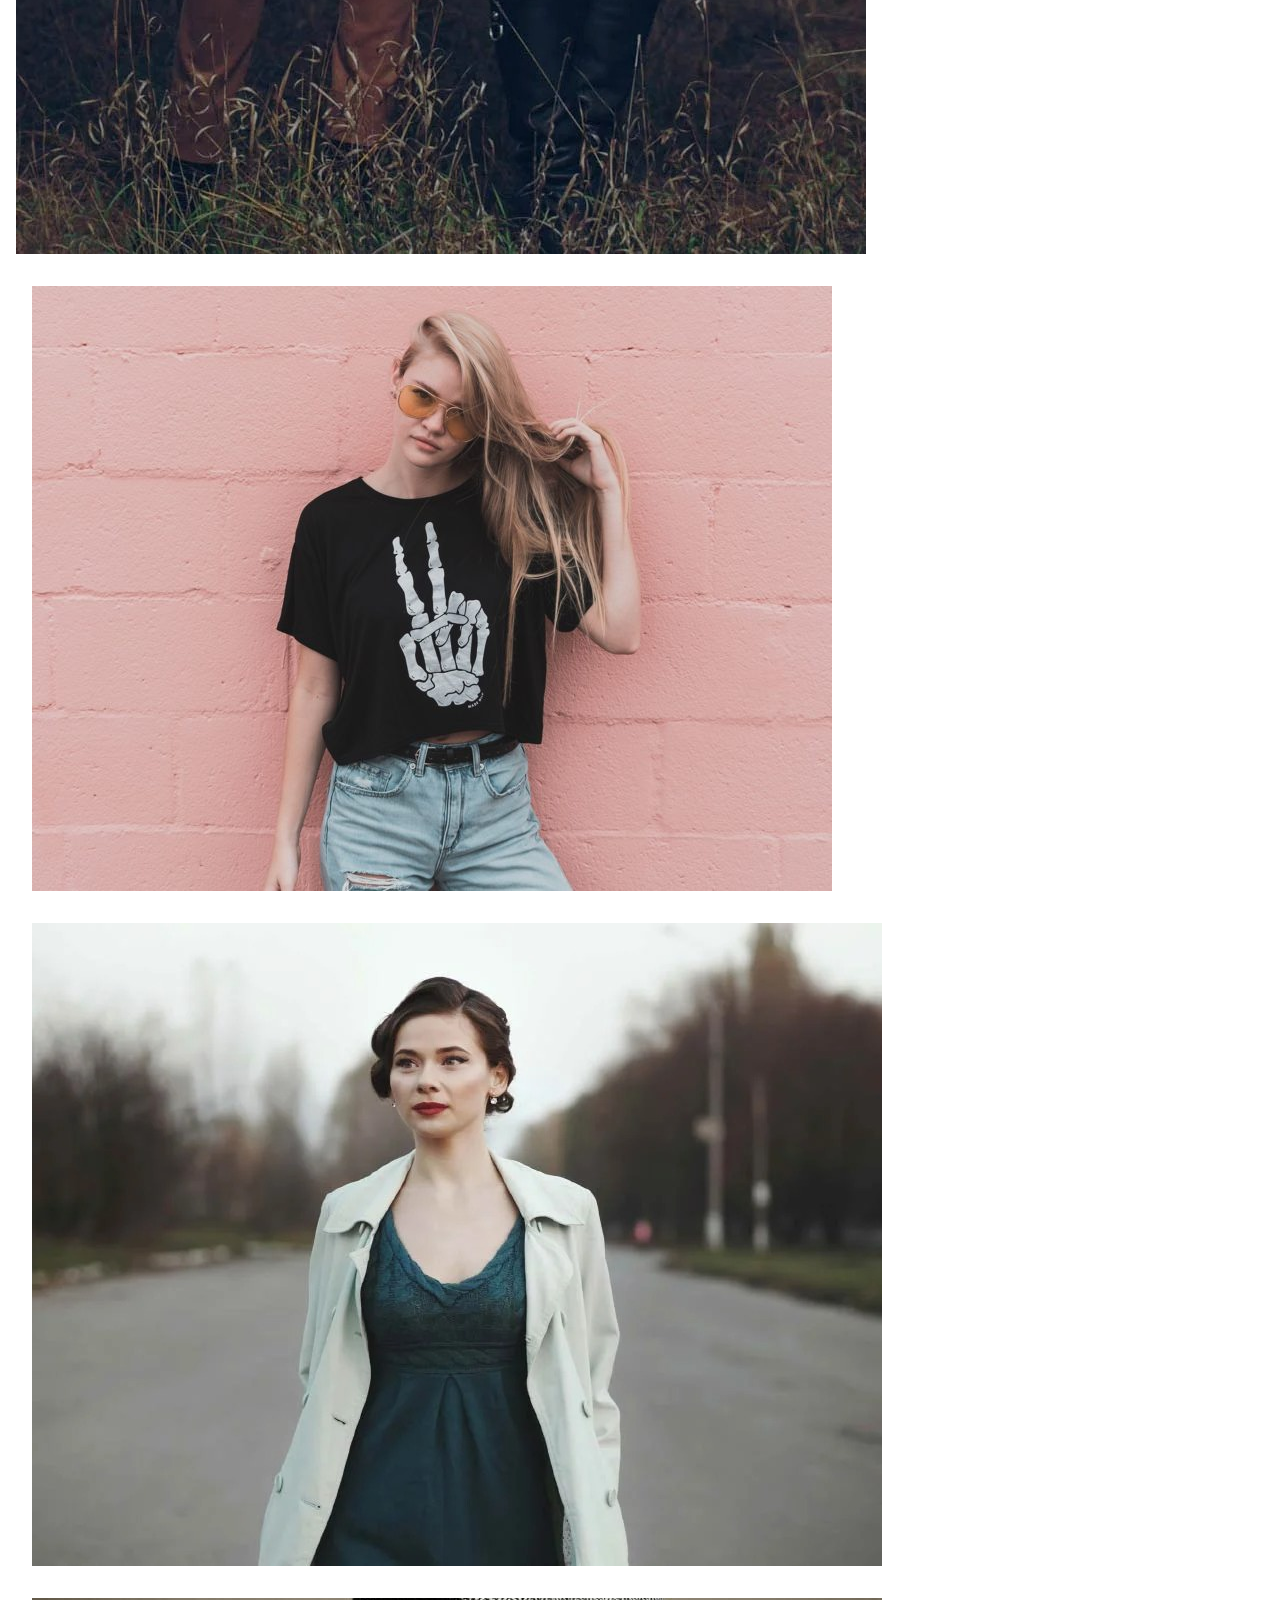
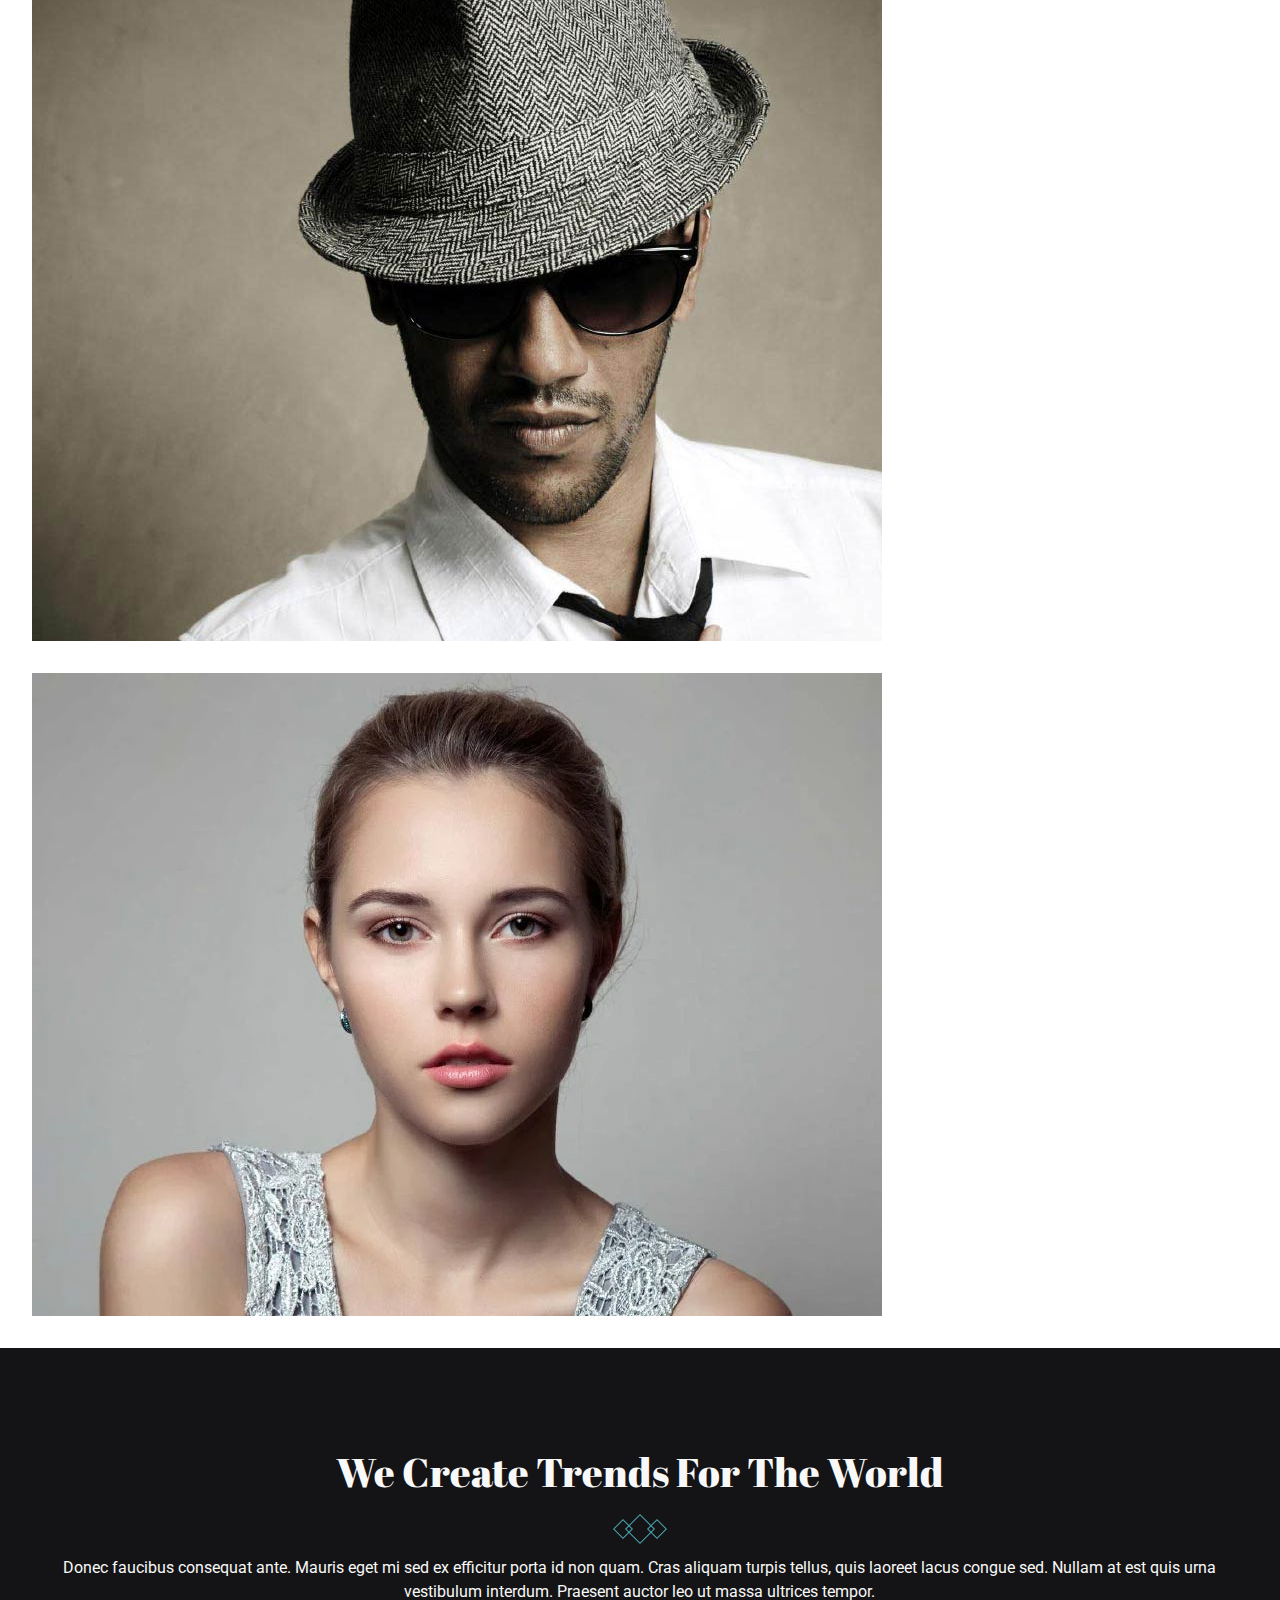
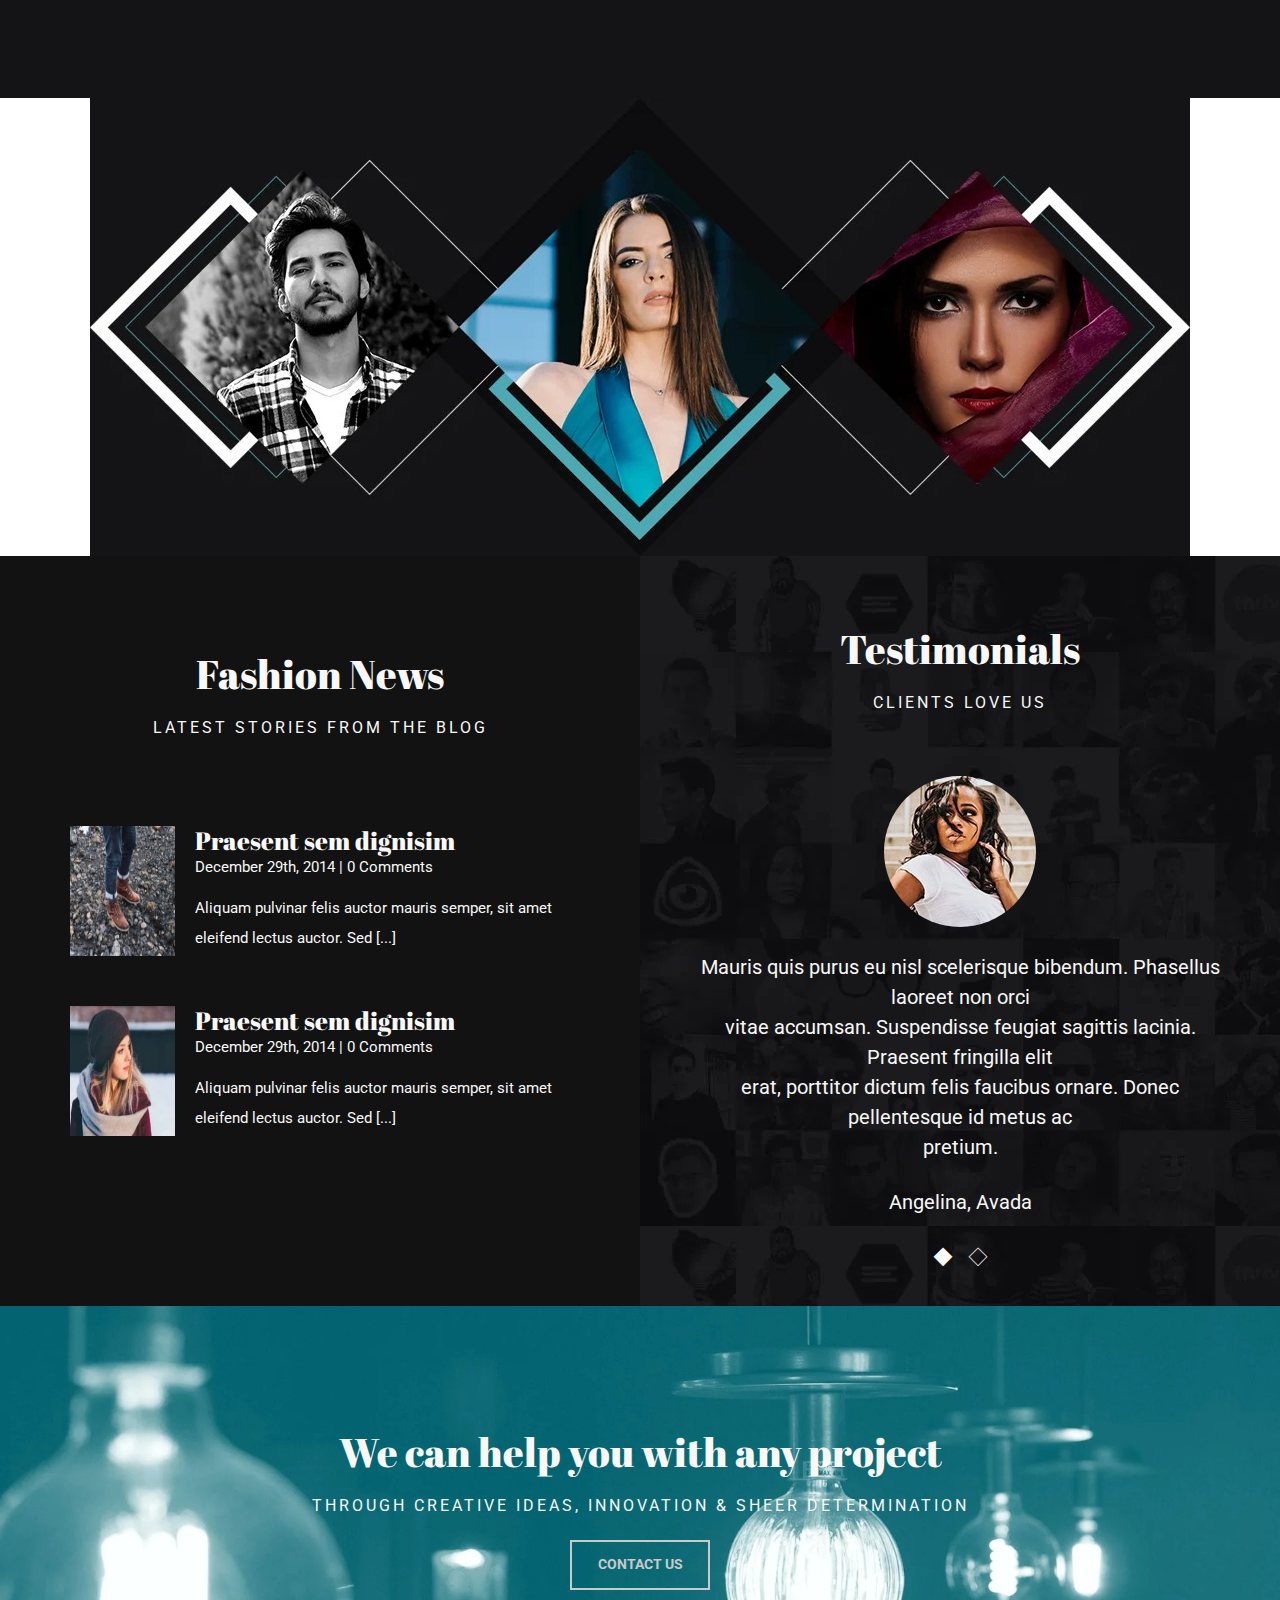
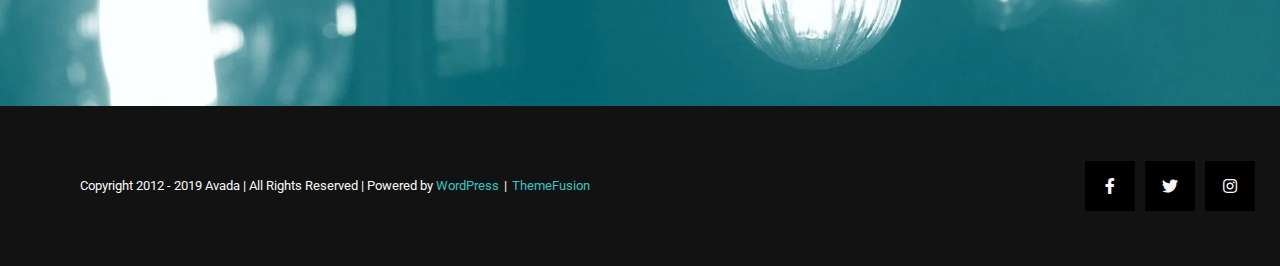
==== commit 6398fe3b: "piclink-wrapper" ====
--- a/public/html/index.html
+++ b/public/html/index.html
@@ -184,16 +184,23 @@
 	</section>
 
 	<section class="piclink-wrapper">
-	<div class="piclink-wrap">
-		<div class="picp "><img src="../img/pic0.jpg"></div>
-		<div class="pic-wrap">
-			<div class="pic"><img class="x50"src="../img/pic1-0.jpg"></div>
-			<div class="pic"><img class="x50"src="../img/pic1-1.jpg"></div>
-			<div class="pic"><img class="x50"src="../img/pic2.jpg"></div>
-			<div class="pic"><img class="x50"src="../img/pic2-2.jpg"></div>
-		</div>
-	</div>
-			</section>
+	<div class="pic-wrap x33">
+		<div class="pic-l">
+		<div class="picp"><img src="../img/pic0.jpg"></div>
+		</div>
+	</div>
+  	<div class="pic-r x50">
+  		<div class="pic-r1">
+  			<div class="pic"><img class="x50"src="../img/pic1-0.jpg"></div>
+				<div class="pic"><img class="x50"src="../img/pic2.jpg"></div>
+  		</div>
+		<div class="pic-r2">
+				<div class="pic"><img class="x50"src="../img/pic1-1.jpg"></div>
+				<div class="pic"><img class="x50"src="../img/pic2-2.jpg"></div>
+		</div>
+  	</div>
+	</section>
+
 			<section class="txt-wrapper">
 				<div class="txt-wrap container">
 					<div class="title">We Create Trends For The World</div>
--- a/public/css/index.css
+++ b/public/css/index.css
@@ -9,20 +9,9 @@
 
 }
 
-x33 {
-	width: 33.3333%;
-	height: 800px;
-}
-
-x100 {
-	height: 100%;
-}
-
-x50 {
-	
-	height: 50%;
-}
-
+.x100 {flex: calc(100% - 32px) 0 0; margin: 16px;}
+.x50 {flex: calc(50% - 32px) 0 0; margin: 16px;}
+.x33 {flex: calc(33.3333% - 32px) 0 0; margin: 16px;}
 /* header-wrapper */
 .header-wrapper {
 width: 100%;
@@ -653,48 +642,11 @@
 	font-family: "Abril Fatface", Arial, Helvetica, sans-serif;
 }
 
-.piclink-wrapper {
-	width: 100%;
-
-	background-color: #121212;
-}
-
-.piclink-wrapper .piclink-wrap {
-	display: flex;
-/* width: 33vw; */
-
-}
-.piclink-wrapper .piclink-wrap .picp{
-	width: 33vw;
-	height: 50.5vw;
-	padding: 6px;
-	padding-left: 0;
-}
-
-.piclink-wrapper .piclink-wrap .picp>img{
-	width: 32vw;
-	height: 50.5vw;
-
-
-}
-.piclink-wrapper .piclink-wrap .pic-wrap {
-	display: flex;
-	flex-wrap: wrap;
-	display: flex;
-	justify-content: space-between;
-}
-
-.piclink-wrapper .piclink-wrap .pic-wrap .pic>img {
-	width: 33vw;
-	height: 25.5vw;
-  padding: 6px;
-}
-.piclink-wrapper .piclink-wrap .pic-wrap .pic>img:hover{
-	transition: all 0.3s;
-background:rgba(76,169,180,0.8);
-
-}
-
+/* .piclink-wrapper */
+.piclink-wrapper{width: 100%;}
+.piclink-wrapper .pic-wrap{}
+.piclink-wrapper
+.piclink-wrapper
 
 .gl-wrapper {
 	width: 100%;
@@ -1106,6 +1058,11 @@
 		line-height: 100px;
 	}
 }
+
+@media screen and (max-width: 1150px){
+
+}
+
 @media screen and (max-width: 1100px) {
 	.header-wrapper .slider-wrap .slider1,
 	.header-wrapper .slider-wrap .slider2{
@@ -1181,6 +1138,9 @@
 		width: 73vw;
 	}
 
+
+
+
 }
 
 
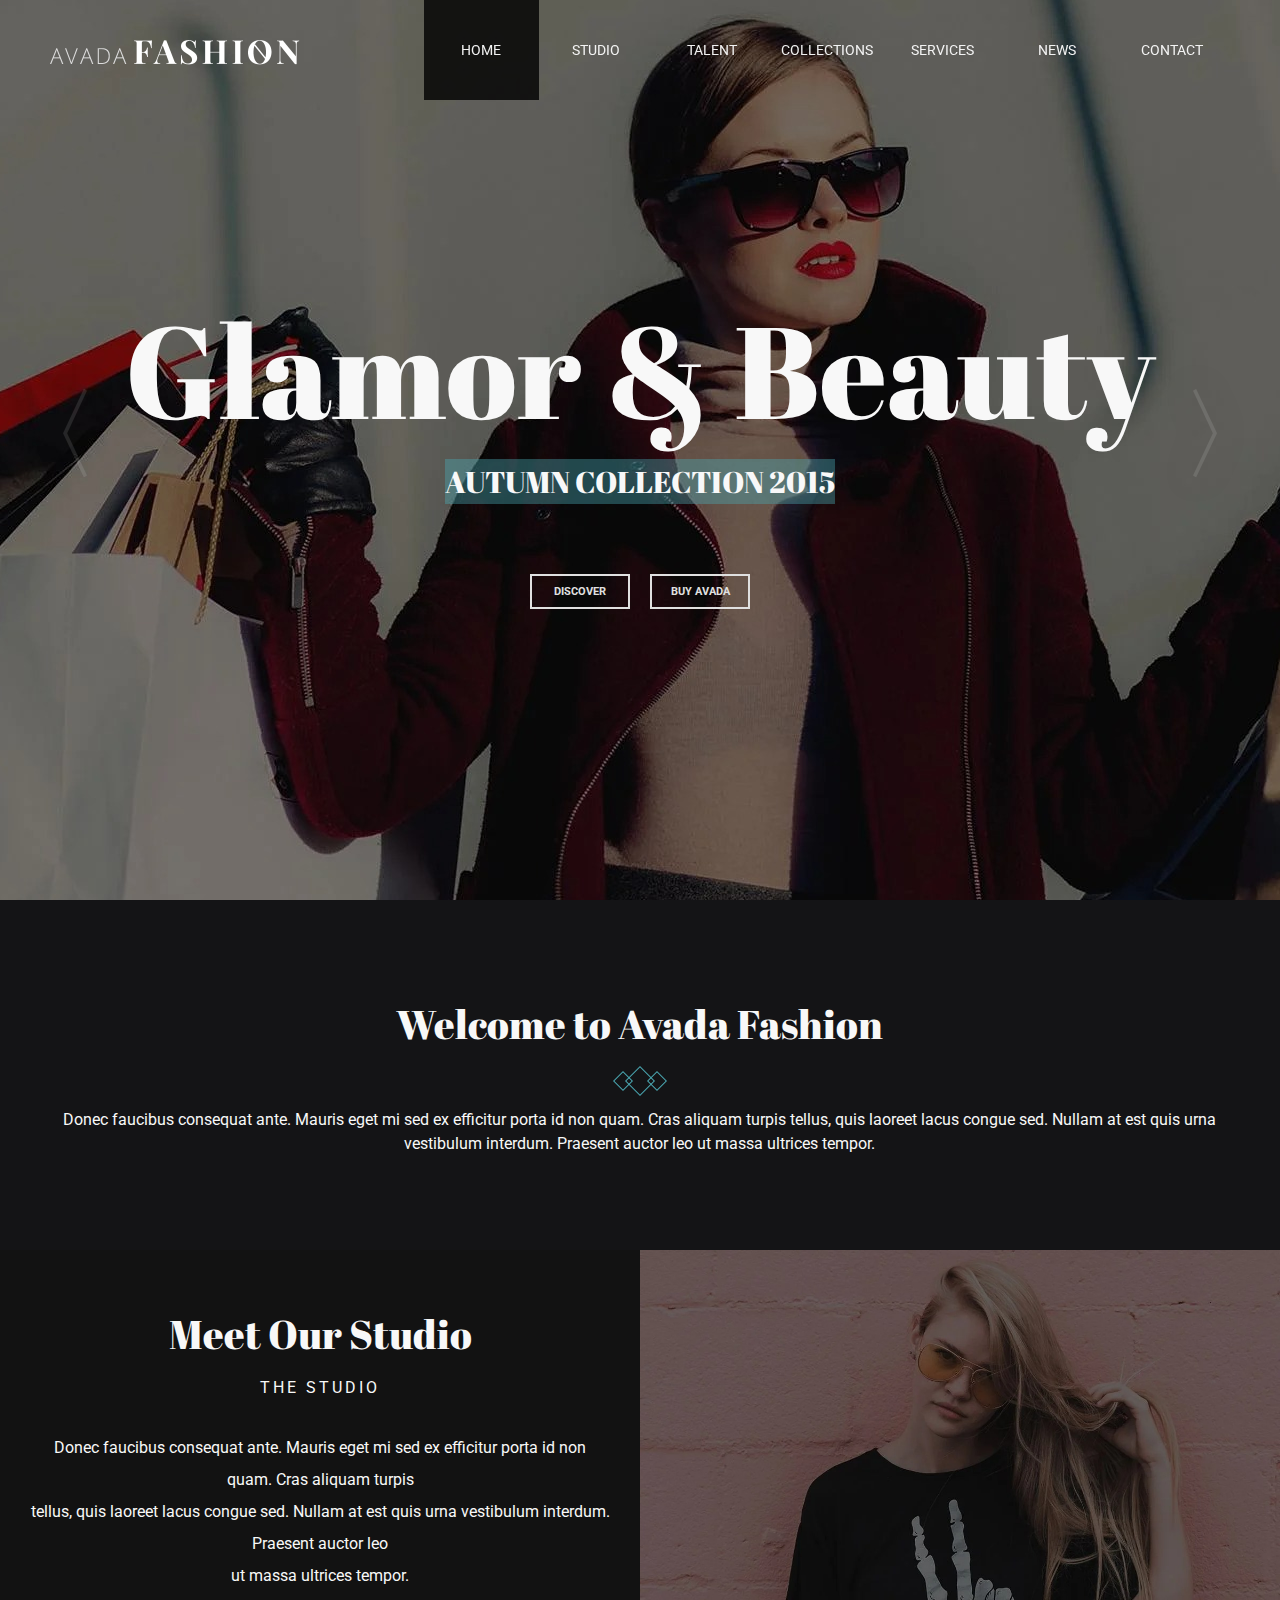
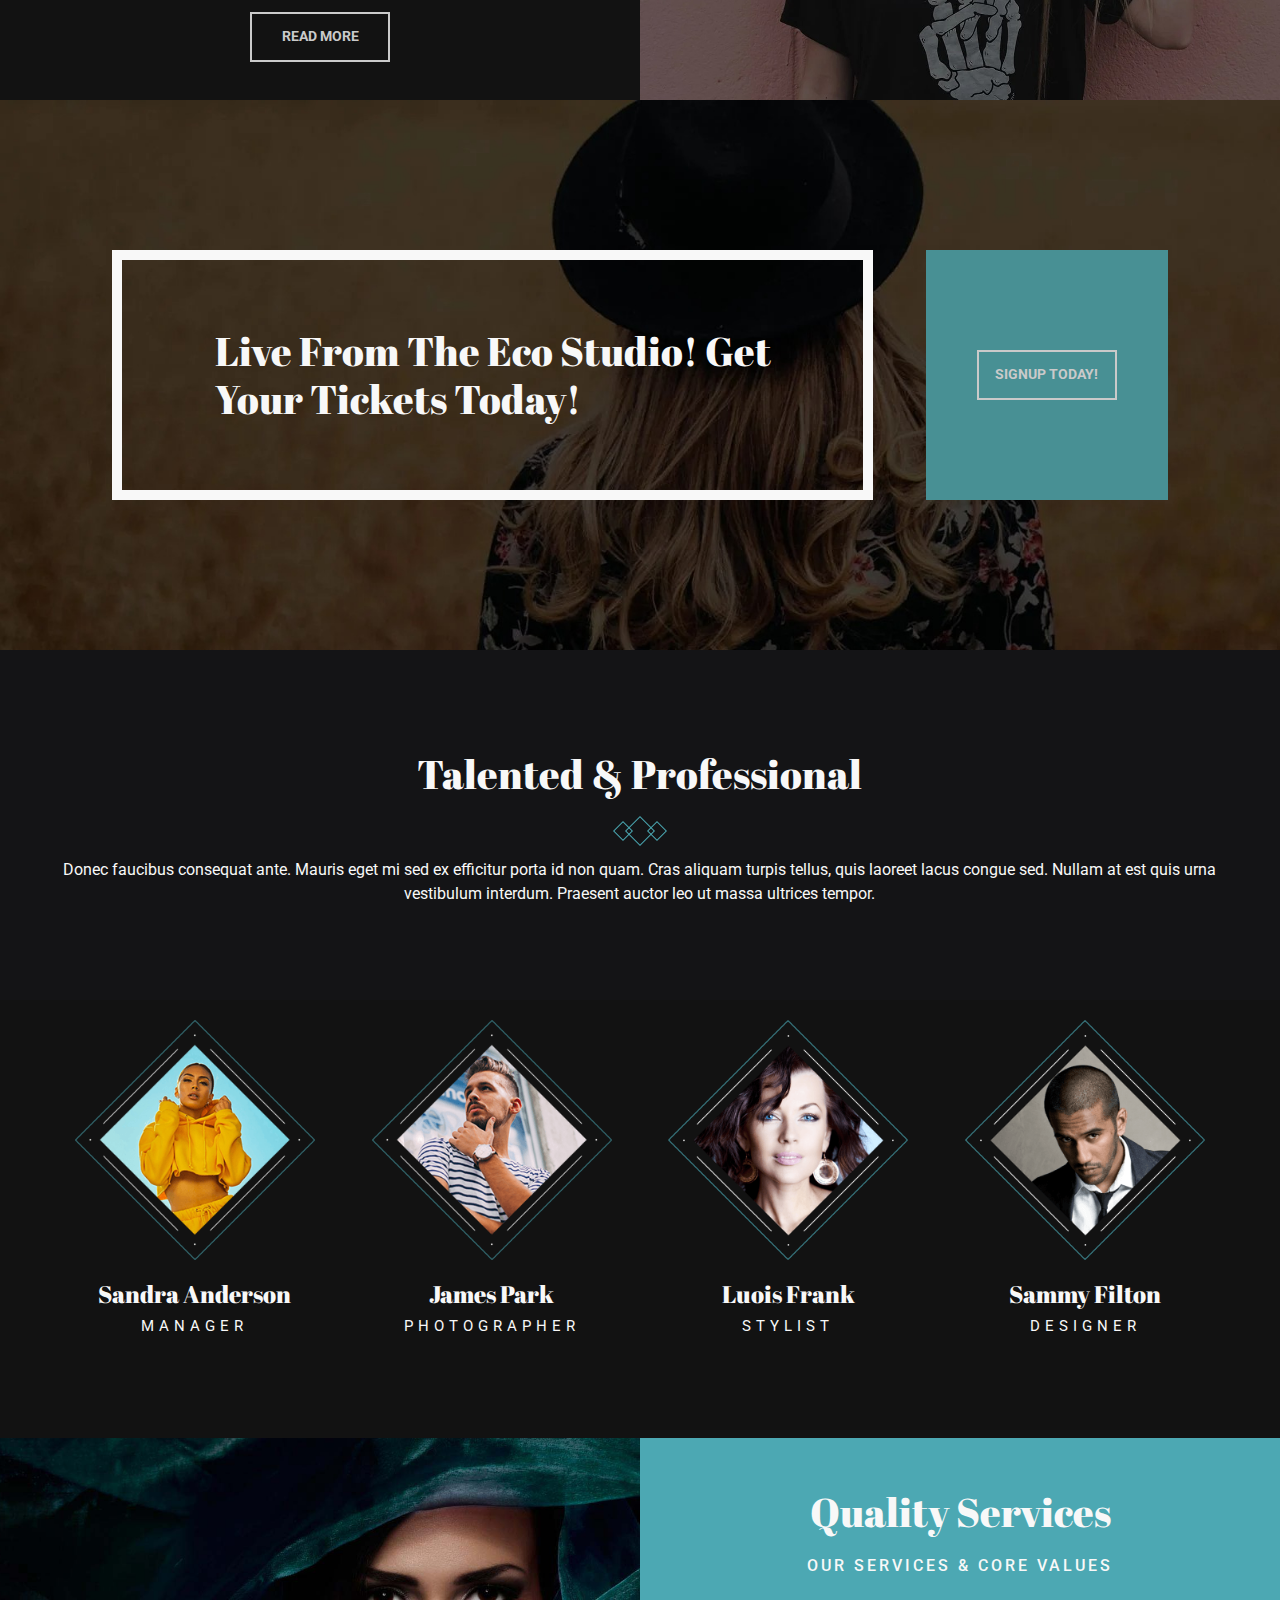
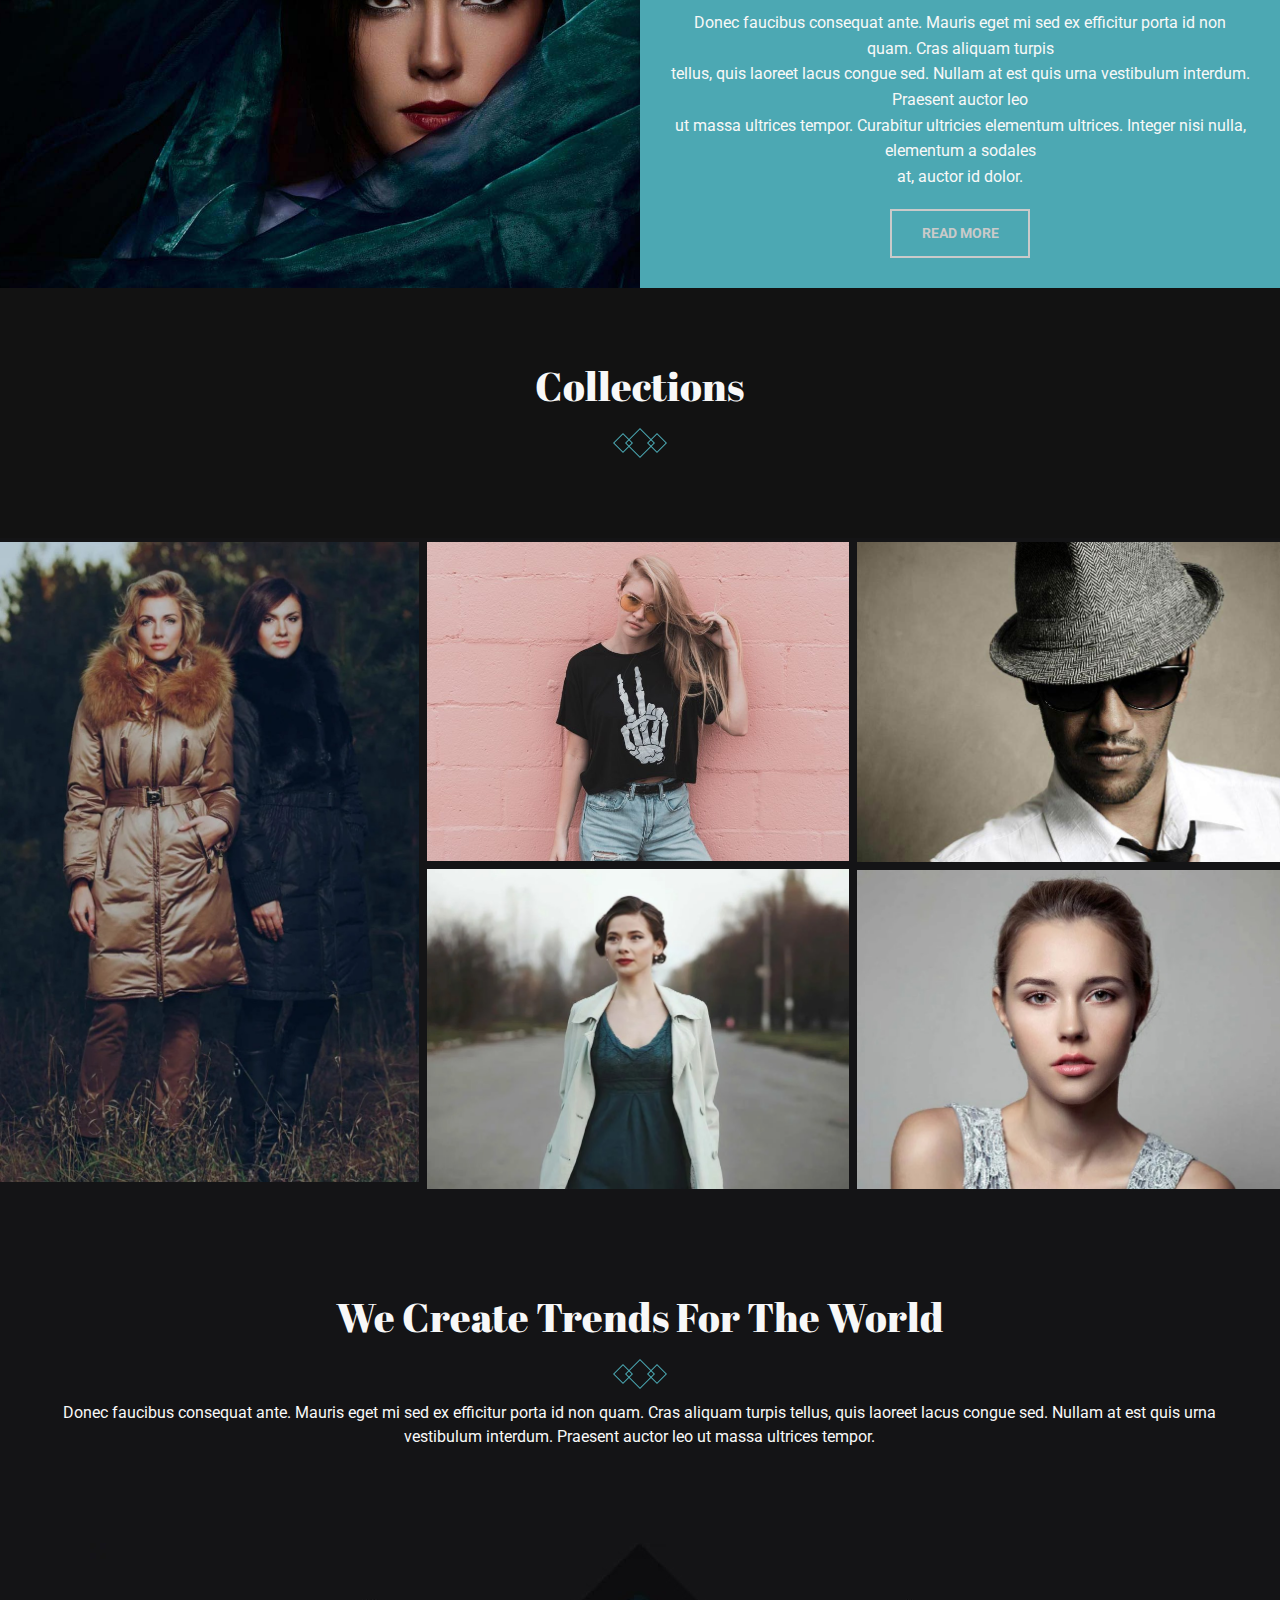
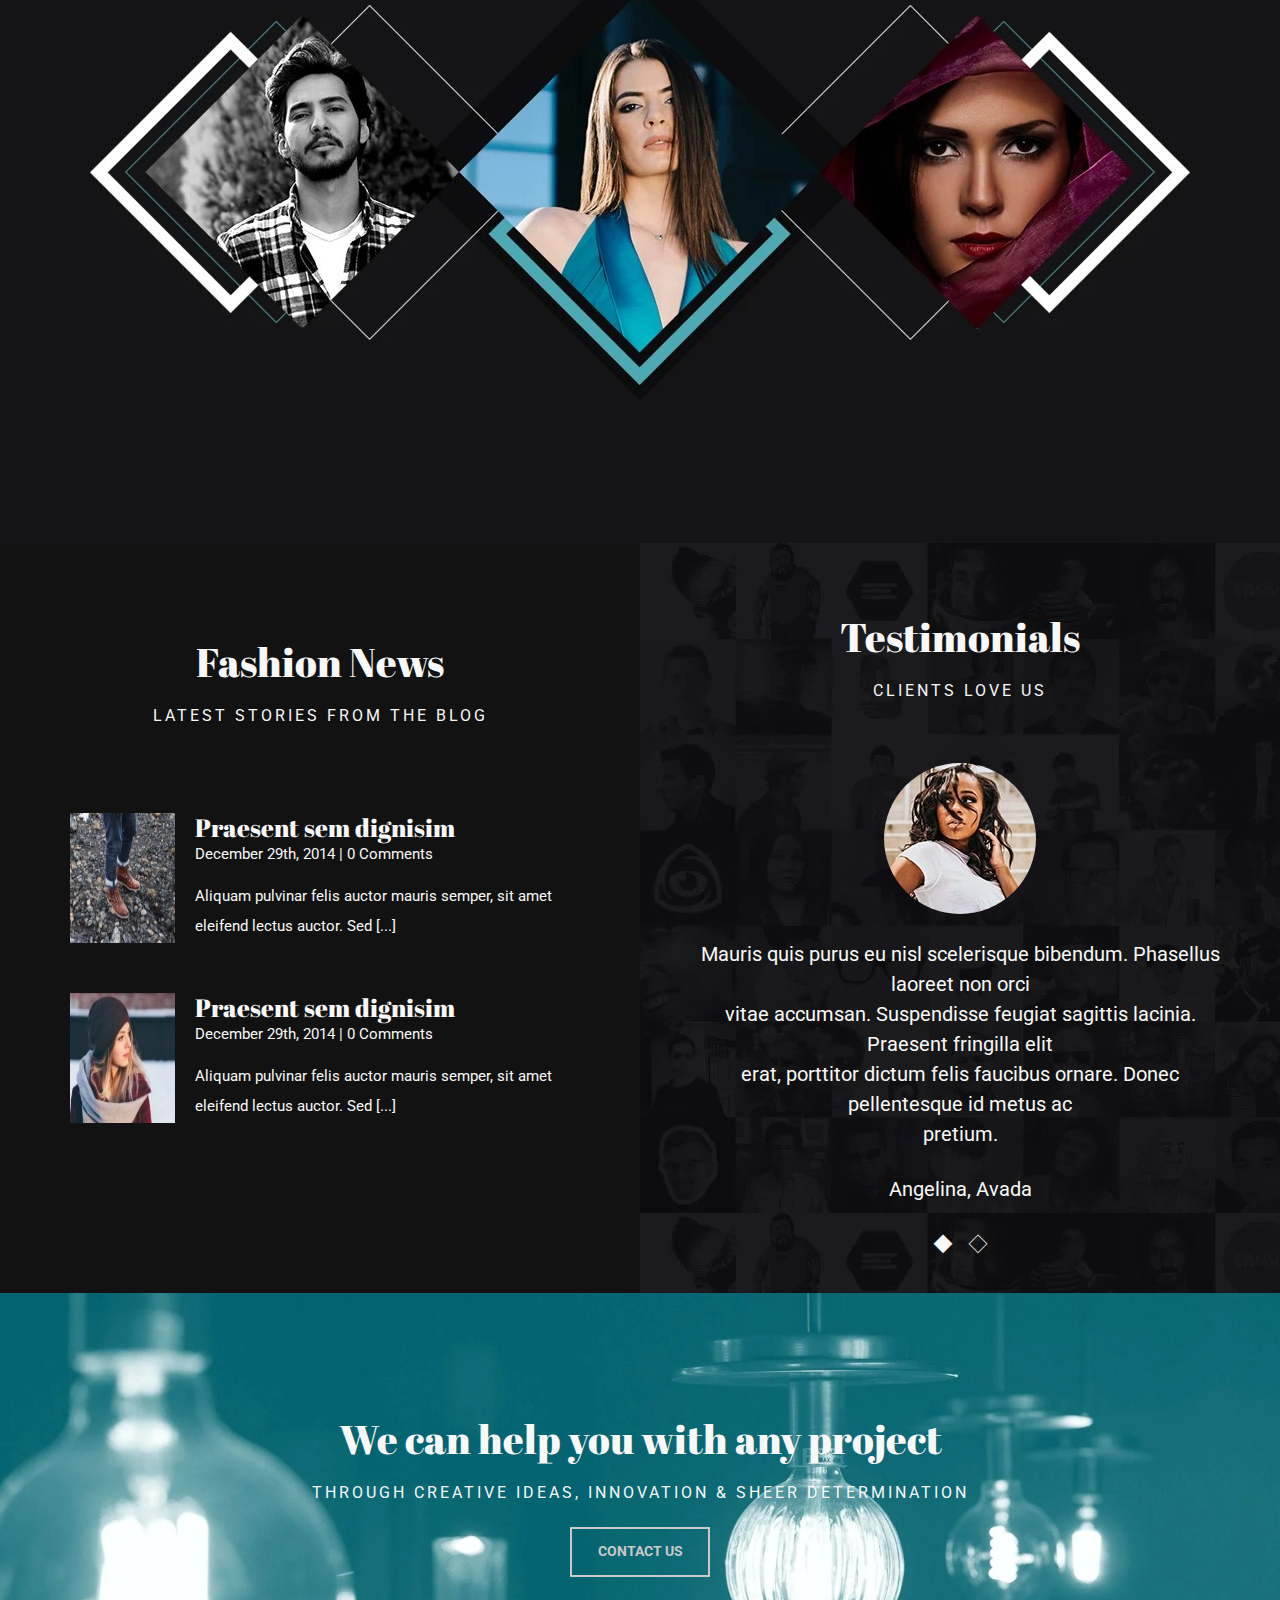
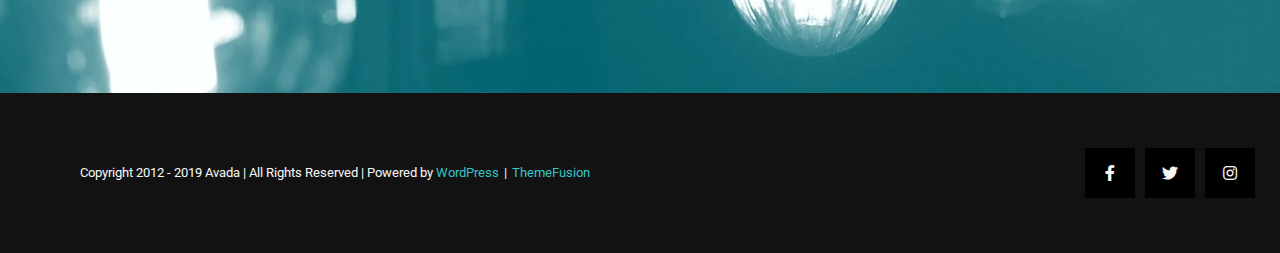
==== commit 209080df: "hover?" ====
--- a/public/html/index.html
+++ b/public/html/index.html
@@ -184,21 +184,20 @@
 	</section>
 
 	<section class="piclink-wrapper">
-	<div class="pic-wrap x33">
+	
 		<div class="pic-l">
-		<div class="picp"><img src="../img/pic0.jpg"></div>
-		</div>
-	</div>
-  	<div class="pic-r x50">
+		<div class="pic"><img src="../img/pic0.jpg"></div>
+		</div>
+	  	
   		<div class="pic-r1">
-  			<div class="pic"><img class="x50"src="../img/pic1-0.jpg"></div>
-				<div class="pic"><img class="x50"src="../img/pic2.jpg"></div>
+  			<div class="pic"><img class=""src="../img/pic1-0.jpg"></div>
+				<div class="pic"><img class=""src="../img/pic2.jpg"></div>
   		</div>
 		<div class="pic-r2">
-				<div class="pic"><img class="x50"src="../img/pic1-1.jpg"></div>
-				<div class="pic"><img class="x50"src="../img/pic2-2.jpg"></div>
-		</div>
-  	</div>
+				<div class="pic"><img class=""src="../img/pic1-1.jpg"></div>
+				<div class="pic"><img class=""src="../img/pic2-2.jpg"></div>
+		</div>
+  
 	</section>
 
 			<section class="txt-wrapper">
@@ -212,7 +211,7 @@
 			</section>
       
 			<div class="gl-wrapper">
-				<div class="gl-wrap container">
+				<div class="gl-wrap ">
 					<img src="../img/g-1.jpg">
 				</div>
 			</div>
--- a/public/css/index.css
+++ b/public/css/index.css
@@ -11,7 +11,7 @@
 
 .x100 {flex: calc(100% - 32px) 0 0; margin: 16px;}
 .x50 {flex: calc(50% - 32px) 0 0; margin: 16px;}
-.x33 {flex: calc(33.3333% - 32px) 0 0; margin: 16px;}
+.x33 {flex: calc(33.3333% - 16px) 0 0; margin: 8px;}
 /* header-wrapper */
 .header-wrapper {
 width: 100%;
@@ -643,17 +643,31 @@
 }
 
 /* .piclink-wrapper */
-.piclink-wrapper{width: 100%;}
-.piclink-wrapper .pic-wrap{}
-.piclink-wrapper
-.piclink-wrapper
+.piclink-wrapper{width: 100%; background-color: #141416; display: flex;}
+.piclink-wrapper .pic-l{width: 33.3333%;}
+.piclink-wrapper .pic-r1{width: 33.3333%;}
+.piclink-wrapper .pic-r2{width: 33.3333%;}
+.piclink-wrapper .pic-l .pic{padding: 4px 8px 0px 0px}
+.piclink-wrapper .pic-r1 .pic{padding: 4px 4px 4px 0px;}
+.piclink-wrapper .pic-r2 .pic{padding: 4px 0px 4px 4px;}
+
+.piclink-wrapper .pic-l .pic>img{width: 100%;}
+.piclink-wrapper .pic-r1 .pic>img{width: 100%;}
+.piclink-wrapper .pic-r2 .pic>img{width: 100%;}
+.piclink-wrapper .pic:hover>img{background-color: #4ca8b3;}
 
 .gl-wrapper {
 	width: 100%;
 	height: 600px;
 	background-color: #141416;
-}
-
+	
+}
+.gl-wrapper .gl-wrap{
+	width: 100%;
+	background-color: #141416;	
+	text-align: center;
+	padding-bottom: 100px;
+}
 .new-wrapper {
 	width: 100%;
 
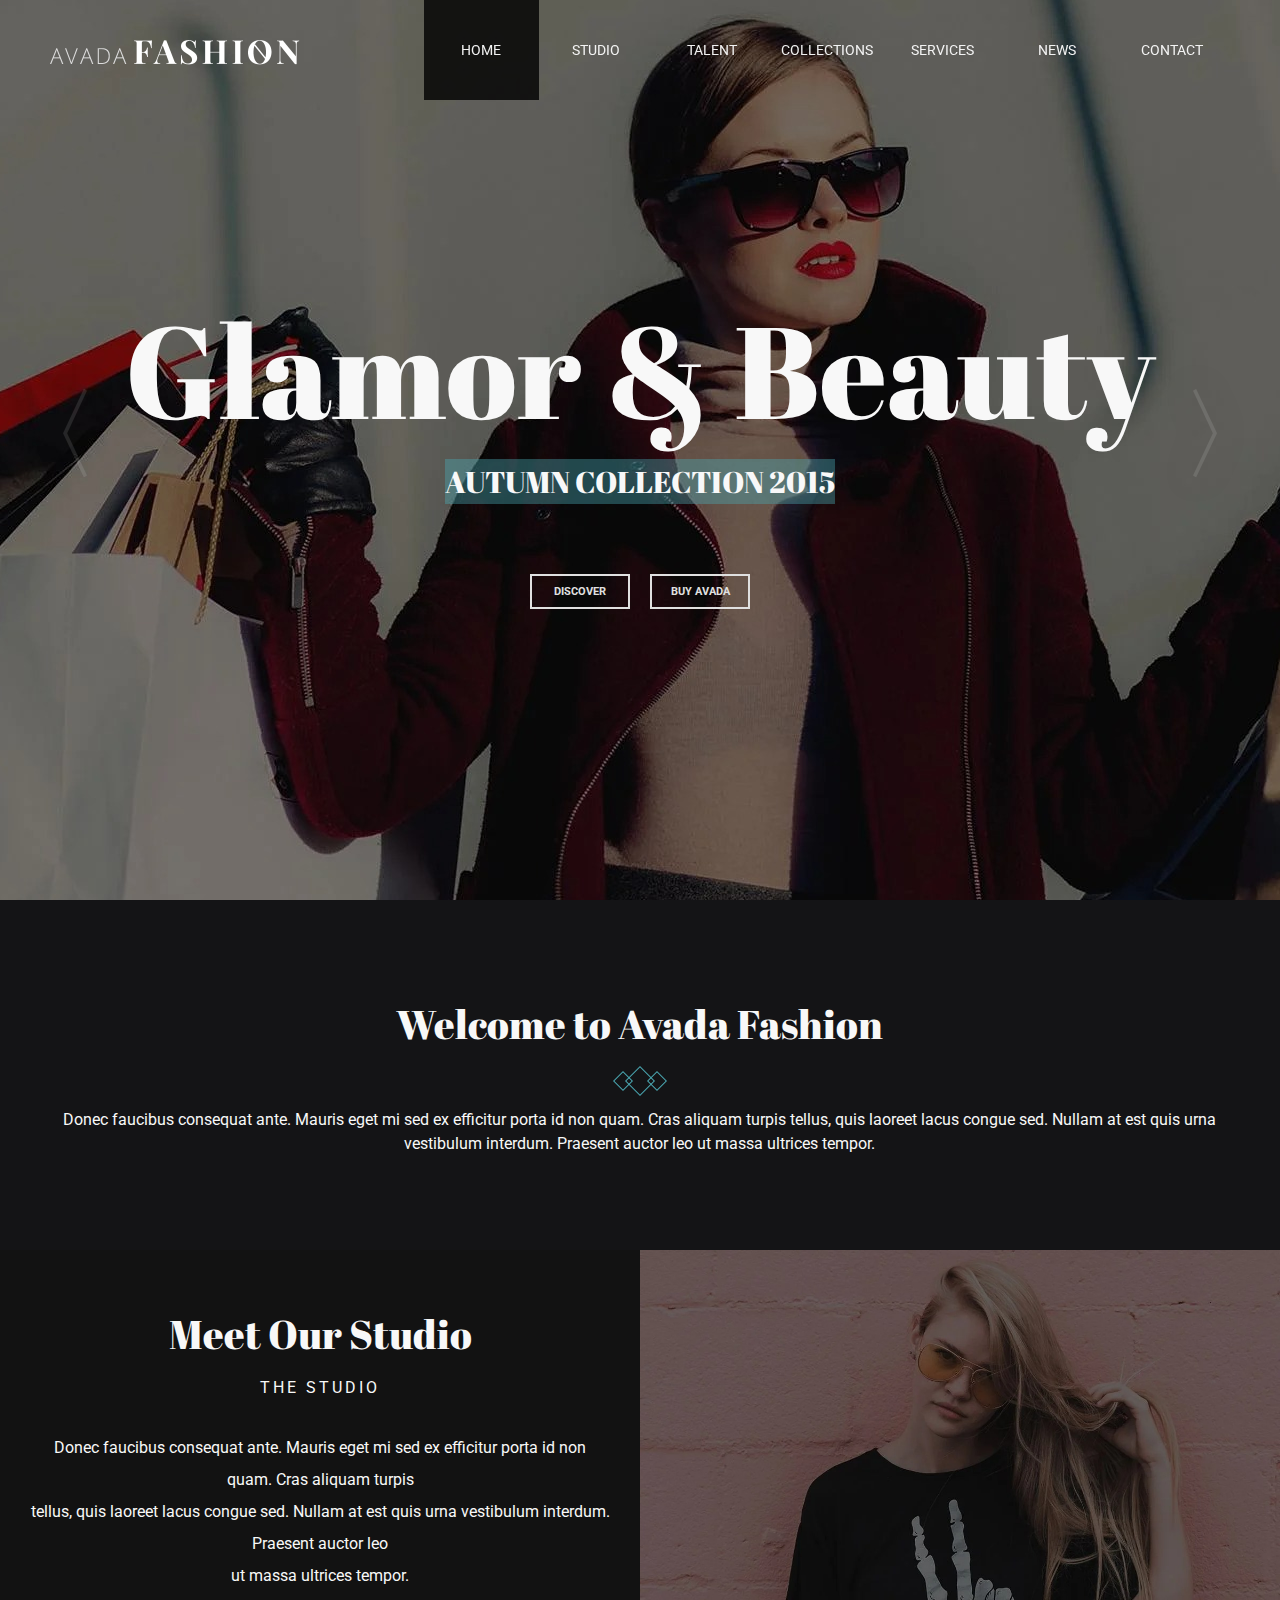
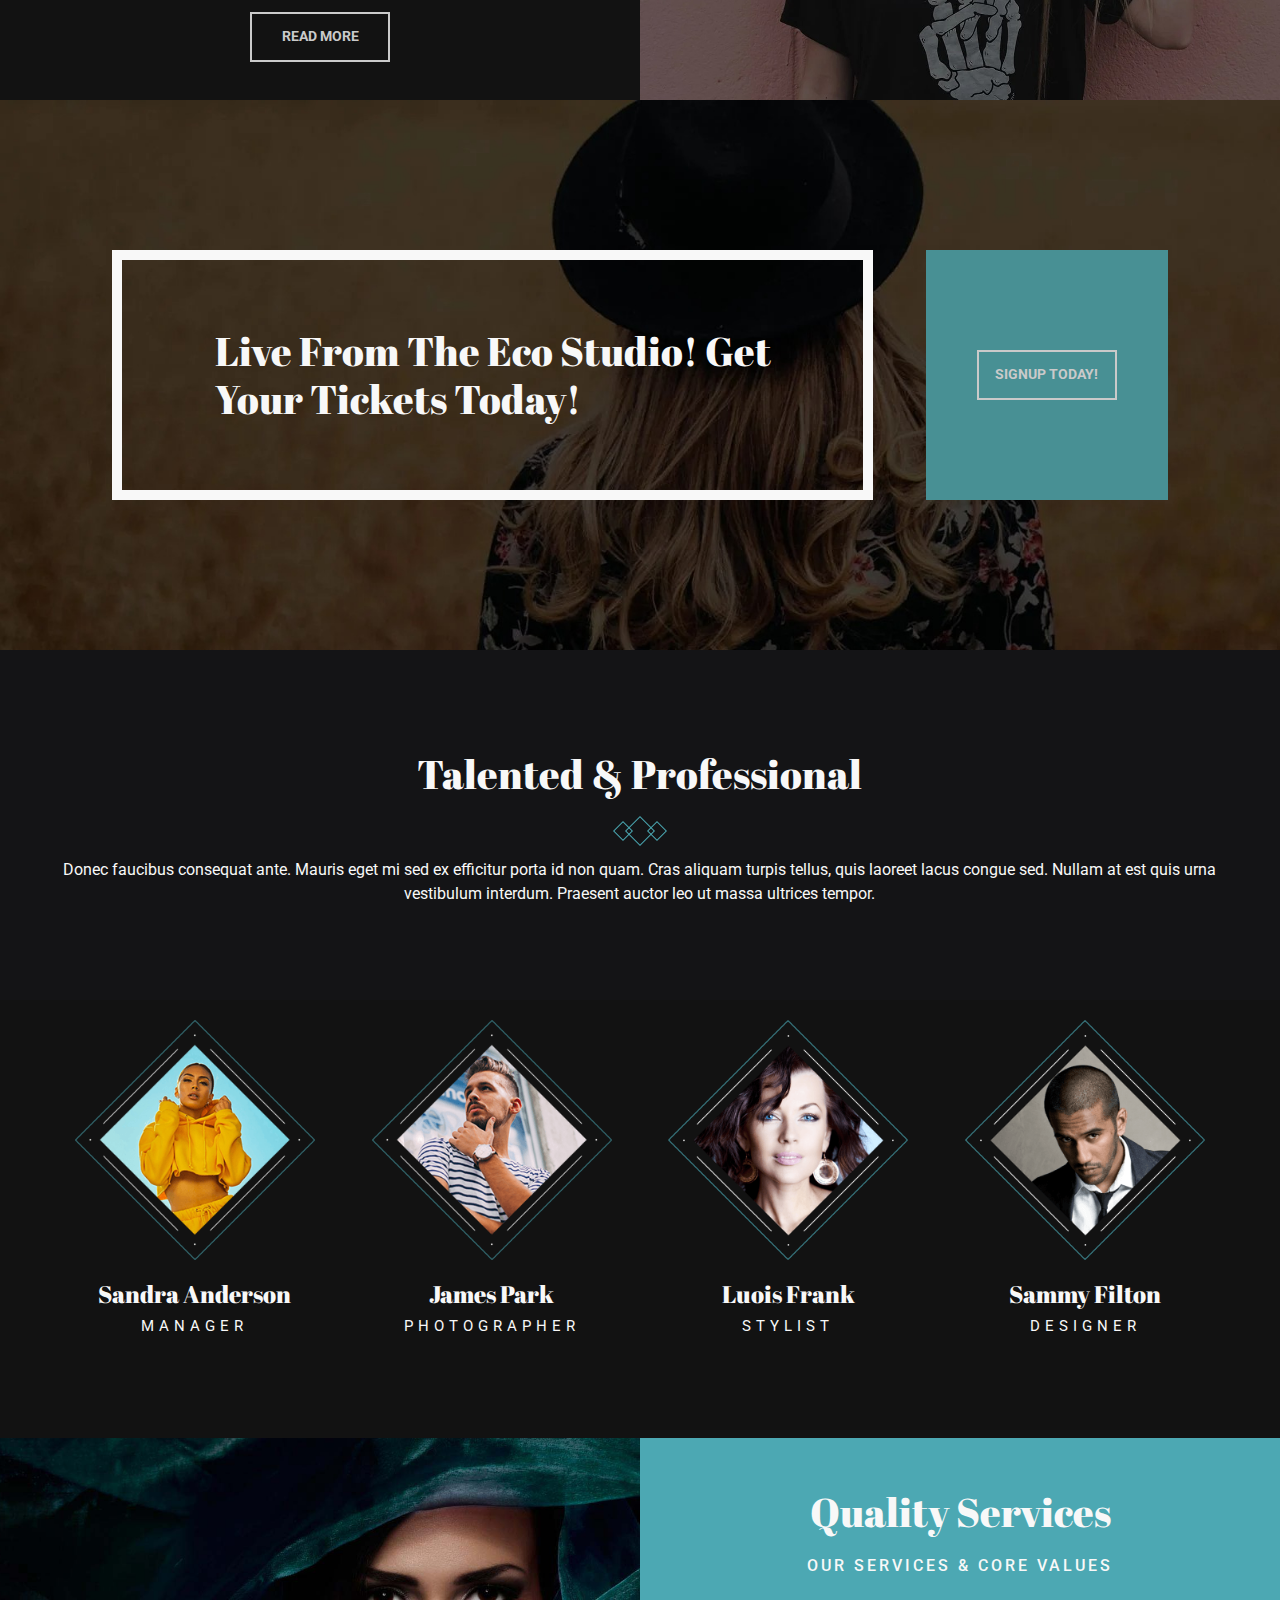
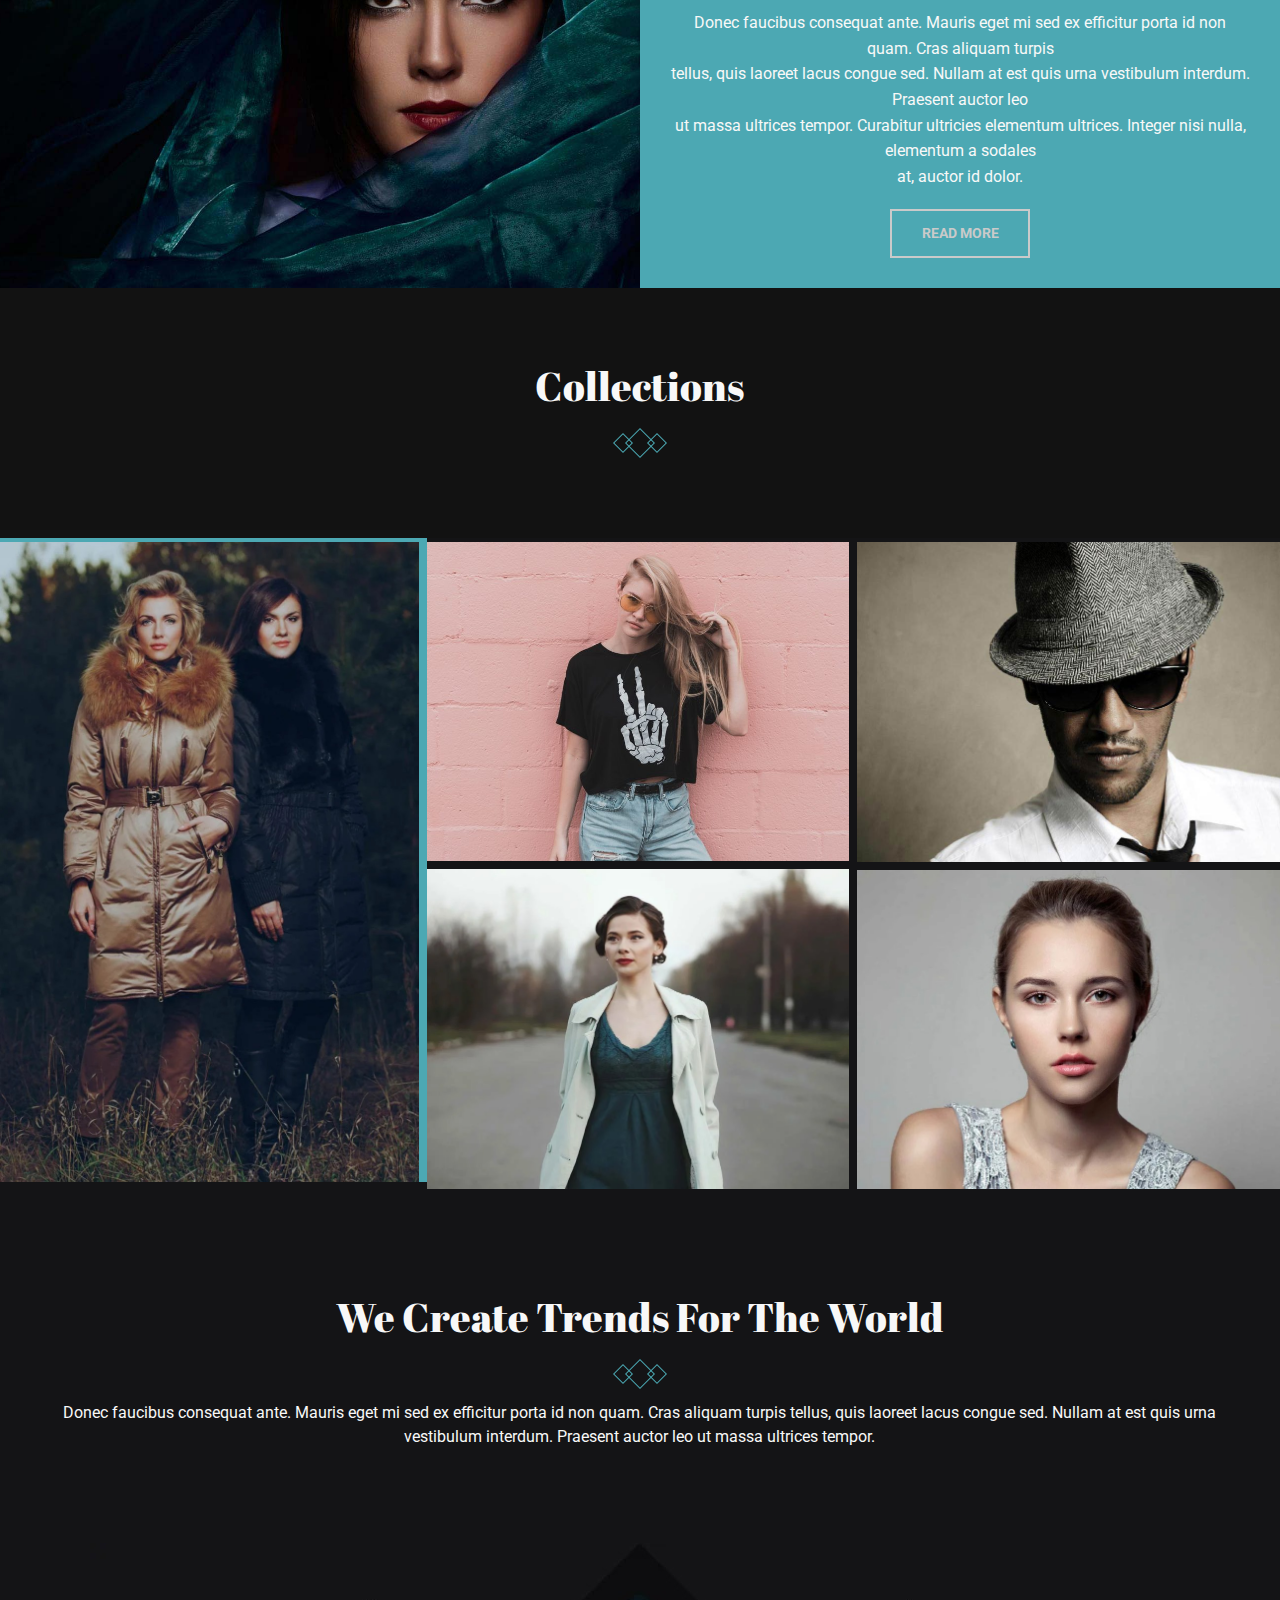
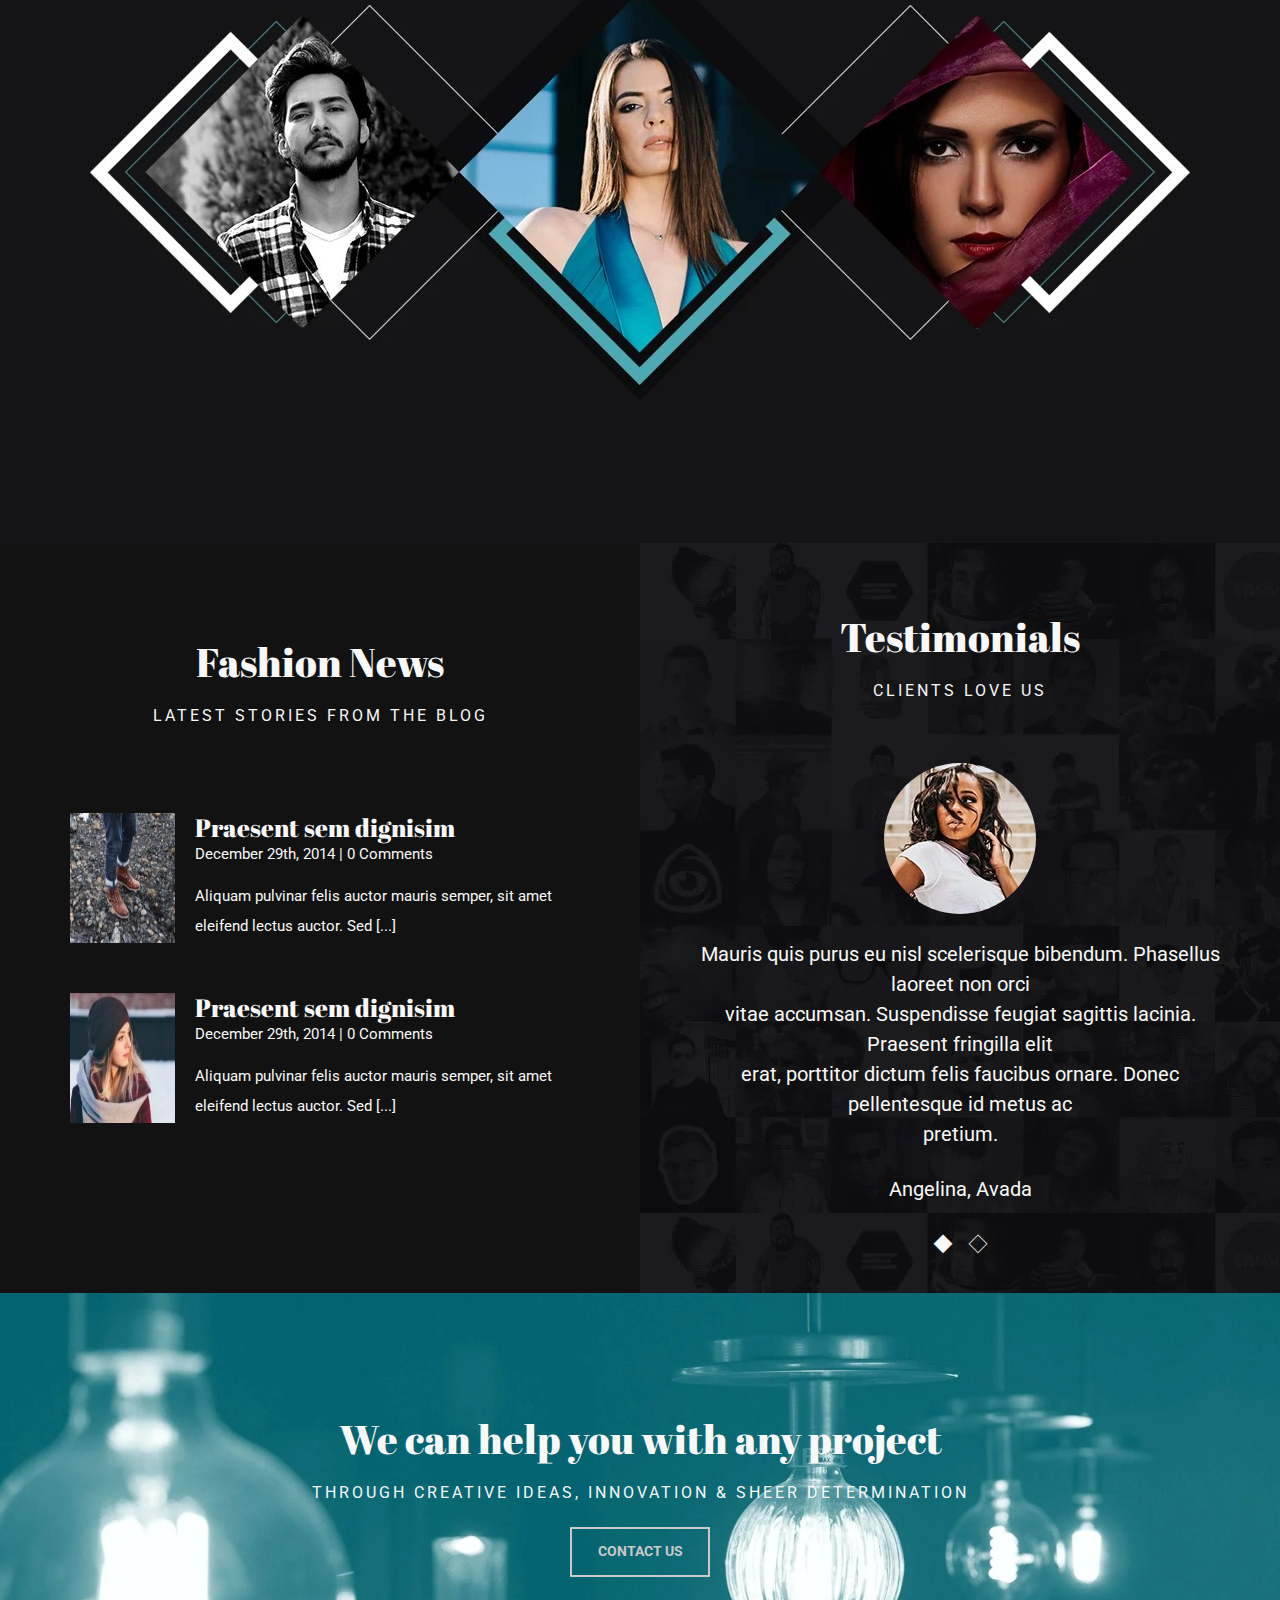
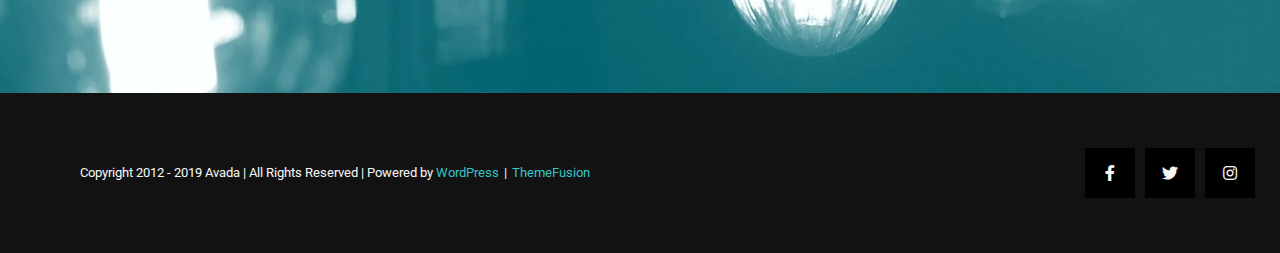
==== commit 25dc5d8e: "last" ====
--- a/public/html/index.html
+++ b/public/html/index.html
@@ -186,16 +186,16 @@
 	<section class="piclink-wrapper">
 	
 		<div class="pic-l">
-		<div class="pic"><img src="../img/pic0.jpg"></div>
+		<div class="pic"><img src="../img/pic0.jpg"><div></div></div>
 		</div>
 	  	
   		<div class="pic-r1">
-  			<div class="pic"><img class=""src="../img/pic1-0.jpg"></div>
-				<div class="pic"><img class=""src="../img/pic2.jpg"></div>
+  			<div class="pic"><img src="../img/pic1-0.jpg"><div></div></div>
+				<div class="pic"><img src="../img/pic2.jpg"><div></div></div>
   		</div>
 		<div class="pic-r2">
-				<div class="pic"><img class=""src="../img/pic1-1.jpg"></div>
-				<div class="pic"><img class=""src="../img/pic2-2.jpg"></div>
+				<div class="pic1"><img src="../img/pic1-1.jpg"><div></div></div>
+				<div class="pic2"><img src="../img/pic2-2.jpg"><div></div></div>
 		</div>
   
 	</section>
--- a/public/css/index.css
+++ b/public/css/index.css
@@ -649,12 +649,20 @@
 .piclink-wrapper .pic-r2{width: 33.3333%;}
 .piclink-wrapper .pic-l .pic{padding: 4px 8px 0px 0px}
 .piclink-wrapper .pic-r1 .pic{padding: 4px 4px 4px 0px;}
-.piclink-wrapper .pic-r2 .pic{padding: 4px 0px 4px 4px;}
-
+.piclink-wrapper .pic-r2 .pic1{padding: 4px 0px 4px 4px;}
+.piclink-wrapper .pic-r2 .pic2{padding: 4px 0px 4px 4px;}
+
+
+.piclink-wrapper .pic-l .pic{ background-color: #4ca8b3;}
 .piclink-wrapper .pic-l .pic>img{width: 100%;}
 .piclink-wrapper .pic-r1 .pic>img{width: 100%;}
-.piclink-wrapper .pic-r2 .pic>img{width: 100%;}
-.piclink-wrapper .pic:hover>img{background-color: #4ca8b3;}
+.piclink-wrapper .pic-r2 .pic1>img{width: 100%;}
+.piclink-wrapper .pic-r2 .pic2>img{width: 100%;}
+
+.piclink-wrapper .pic-l .pic>div{width: 100%; }
+.piclink-wrapper .pic-r1 .pic>div{width: 100%;}
+.piclink-wrapper .pic-r2 .pic1>div{width: 100%;}
+.piclink-wrapper .pic-r2 .pic2>div{width: 100%;}
 
 .gl-wrapper {
 	width: 100%;
@@ -1228,13 +1236,14 @@
 }
 
 @media screen and (max-width: 916px){
-	.piclink-wrapper{}
-	.piclink-wrapper .piclink-wrap{}
-	.piclink-wrapper .piclink-wrap .picp>img{	width: 50vw; margin-right: 1vw;}
-	.piclink-wrapper .piclink-wrap .pic-wrap{}
-	.piclink-wrapper .piclink-wrap .pic-wrap >.pic{}
-	.piclink-wrapper .piclink-wrap .pic-wrap >.pic>img{width: 47vw;
-		height: 39vw;}
+	.piclink-wrapper{flex-wrap: wrap;}
+.piclink-wrapper .pic-l{width: 50%;}
+.piclink-wrapper .pic-r1{width: 50%;}
+.piclink-wrapper .pic-r2{width: 100%; display: flex;}
+.piclink-wrapper .pic-l .pic{padding: 4px 4px 0px 0px}
+.piclink-wrapper .pic-r1 .pic{padding: 4px 0px 4px 4px;}
+.piclink-wrapper .pic-r2 .pic1{padding: 4px 4px 4px 0px;}
+.piclink-wrapper .pic-r2 .pic2{padding: 4px 0px 4px 4px;}
 }
 @media screen and (max-width: 799px) {
 	.slider-txt .slider-title1 .title {}
@@ -1264,6 +1273,18 @@
 
 	}
 }
+@media screen and (max-width: 731px){
+	.piclink-wrapper{flex-wrap: wrap;}
+	.piclink-wrapper .pic-l{width: 100%;}
+	.piclink-wrapper .pic-r1{width: 100%;}
+	.piclink-wrapper .pic-r2{width: 100%; display: flex; flex-direction: column;}
+	.piclink-wrapper .pic-l .pic{padding: 4px 0;}
+	.piclink-wrapper .pic-r1 .pic{padding: 4px 0;}
+	.piclink-wrapper .pic-r2 .pic1{padding: 4px 0;}
+	.piclink-wrapper .pic-r2 .pic2{padding: 4px 0;}
+	
+
+}
 
 @media screen and (max-width: 657px) {
 	.singup-wrapper .con-box {
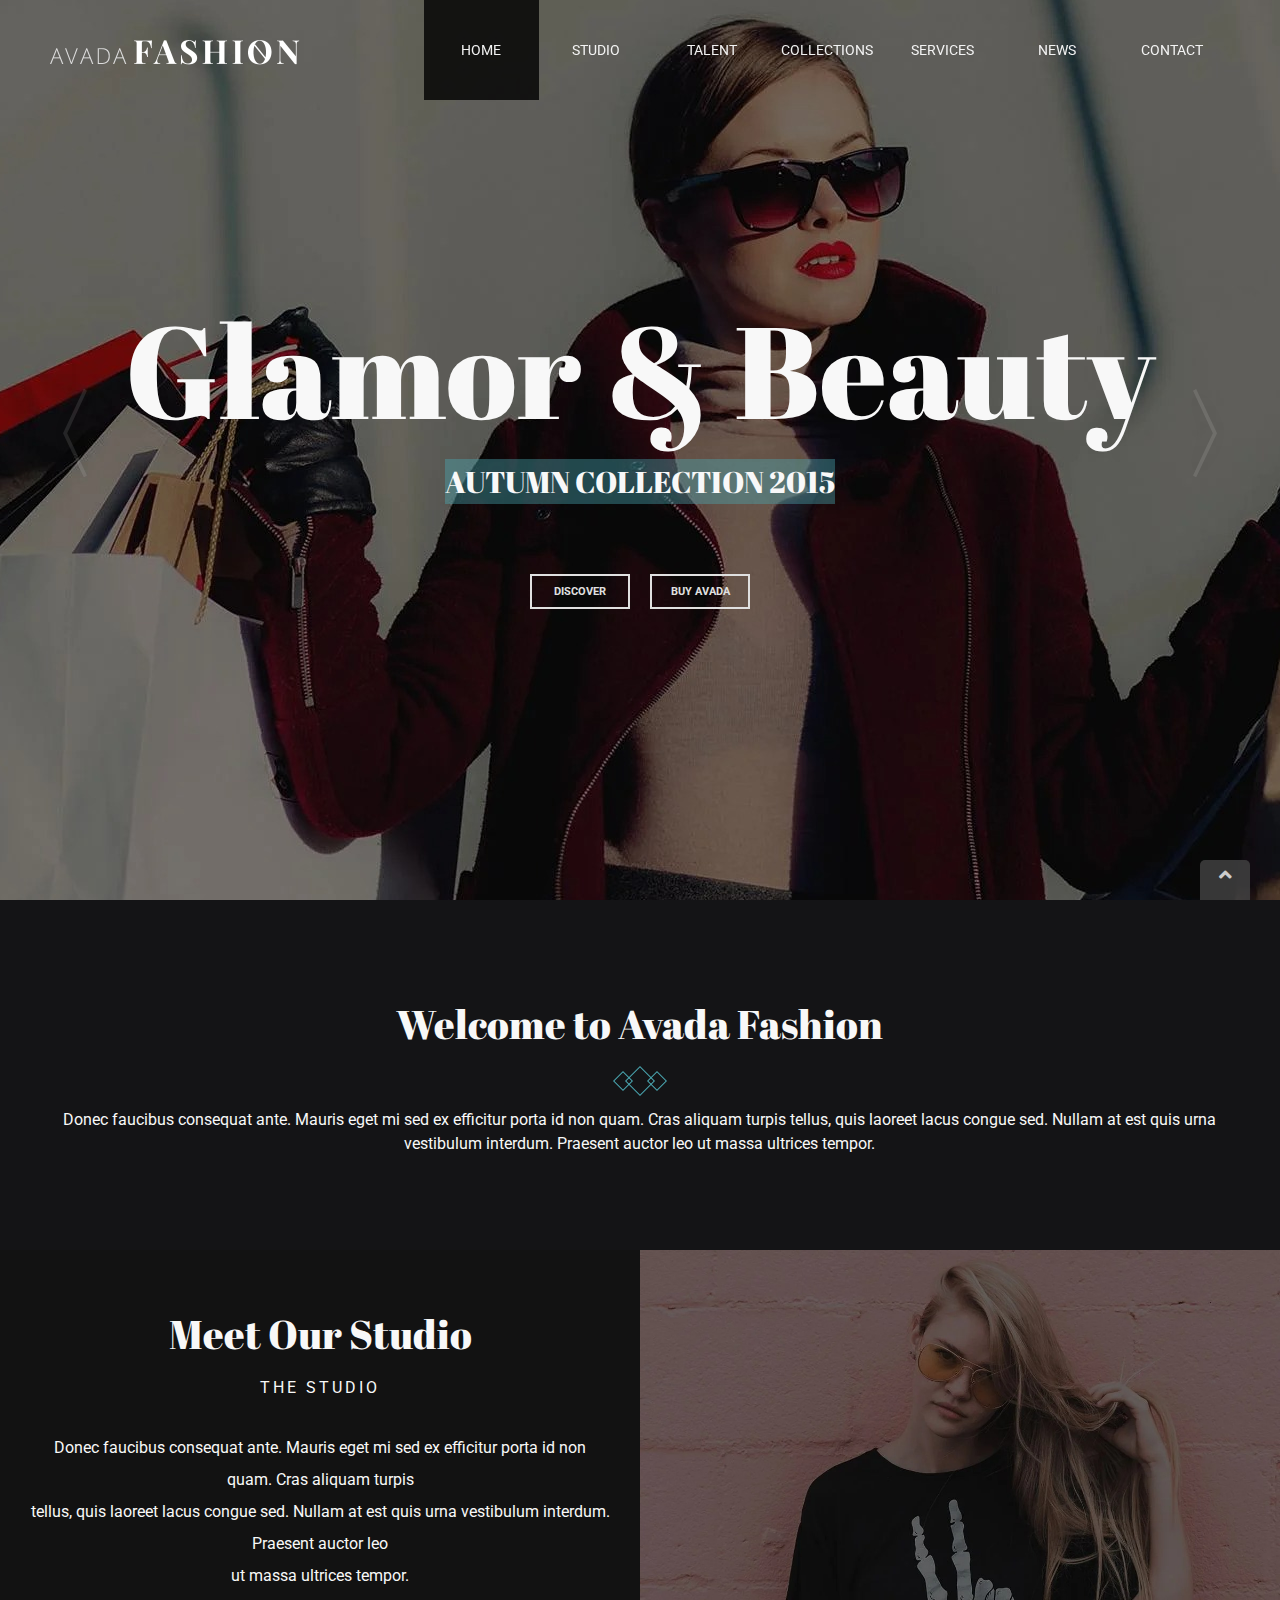
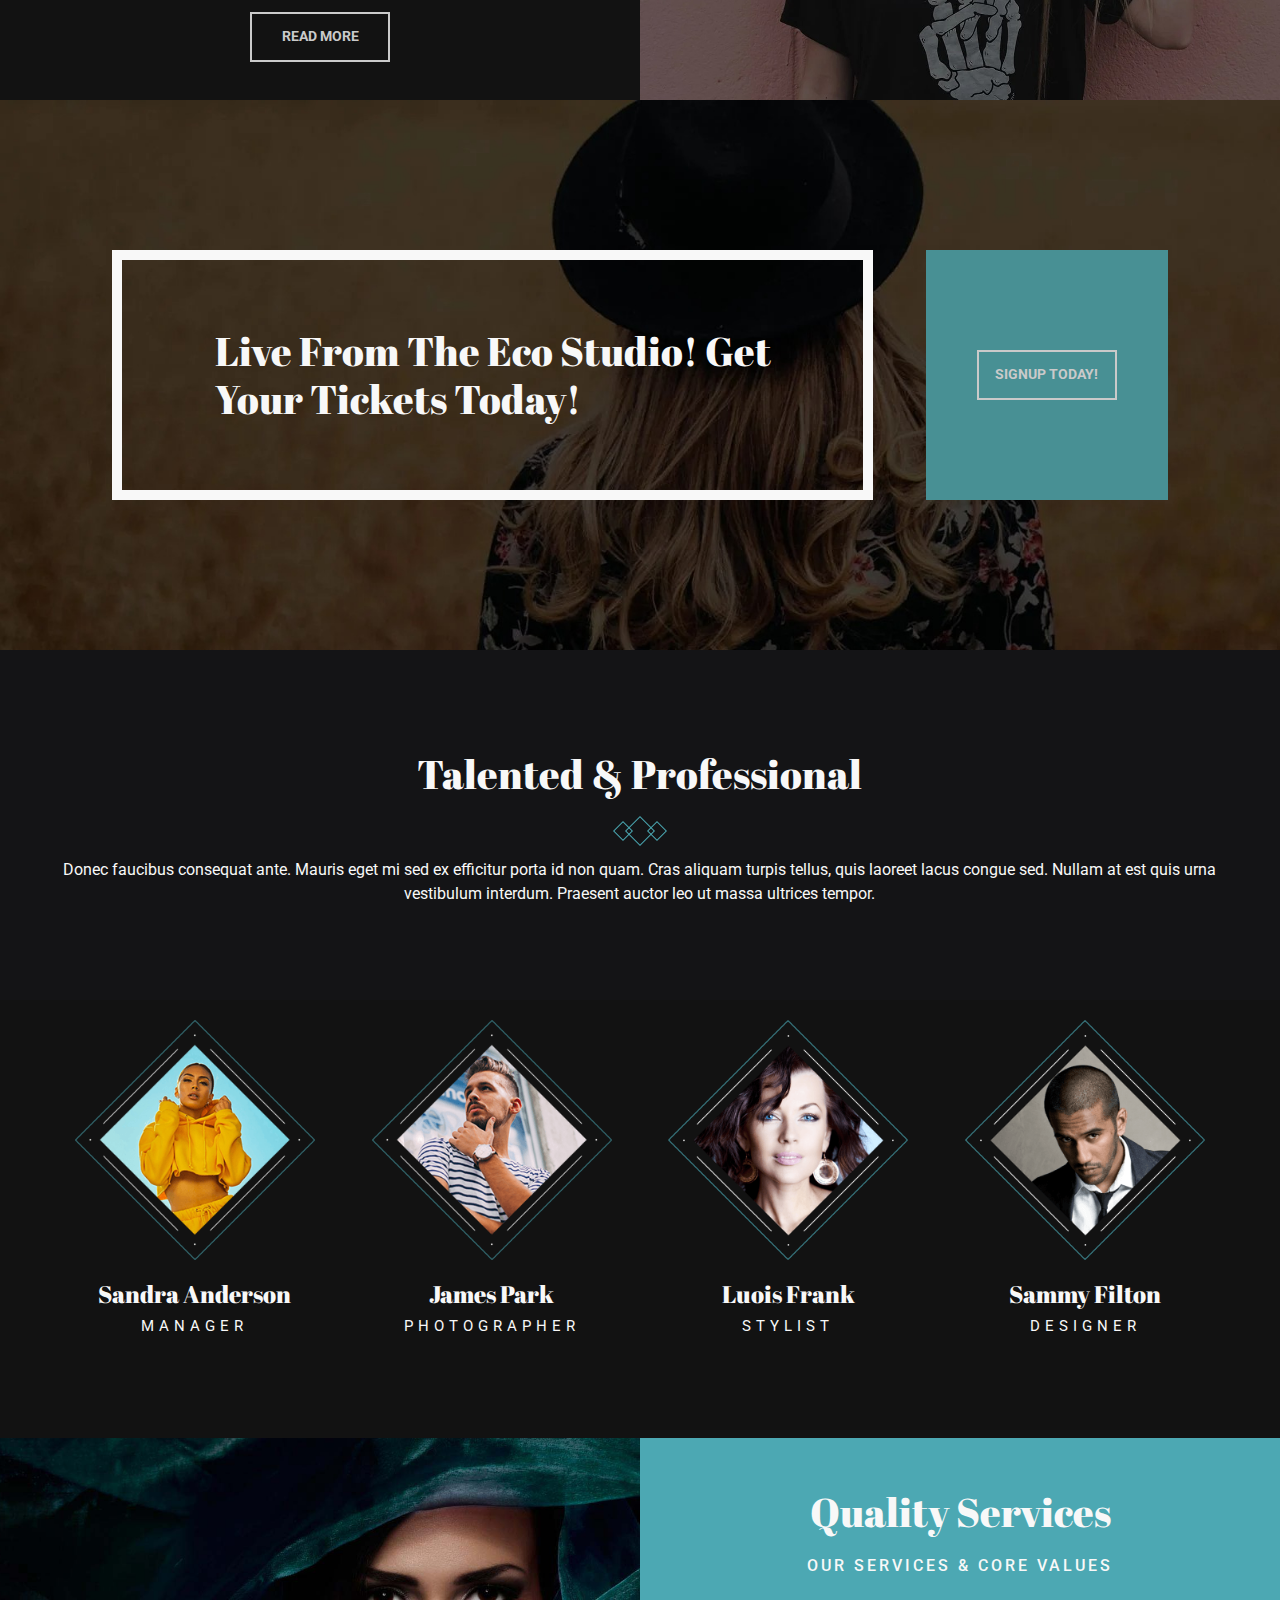
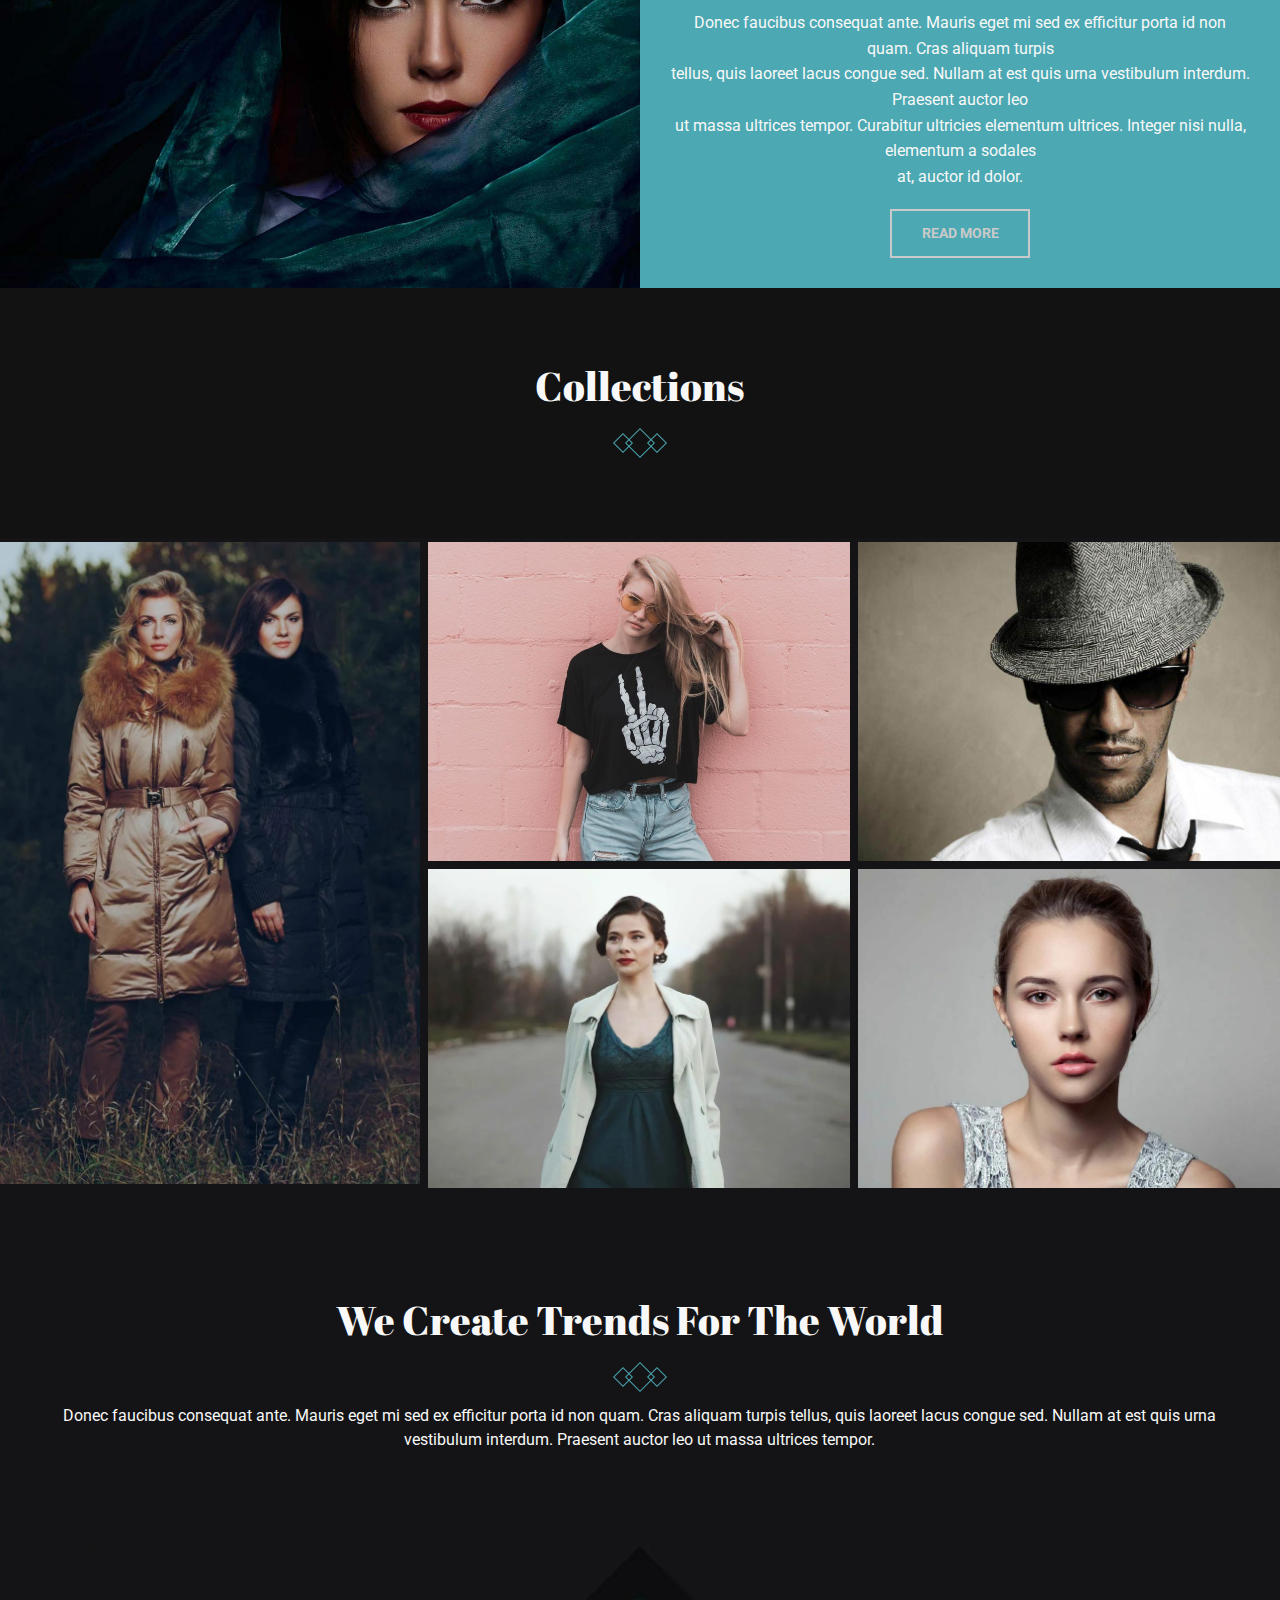
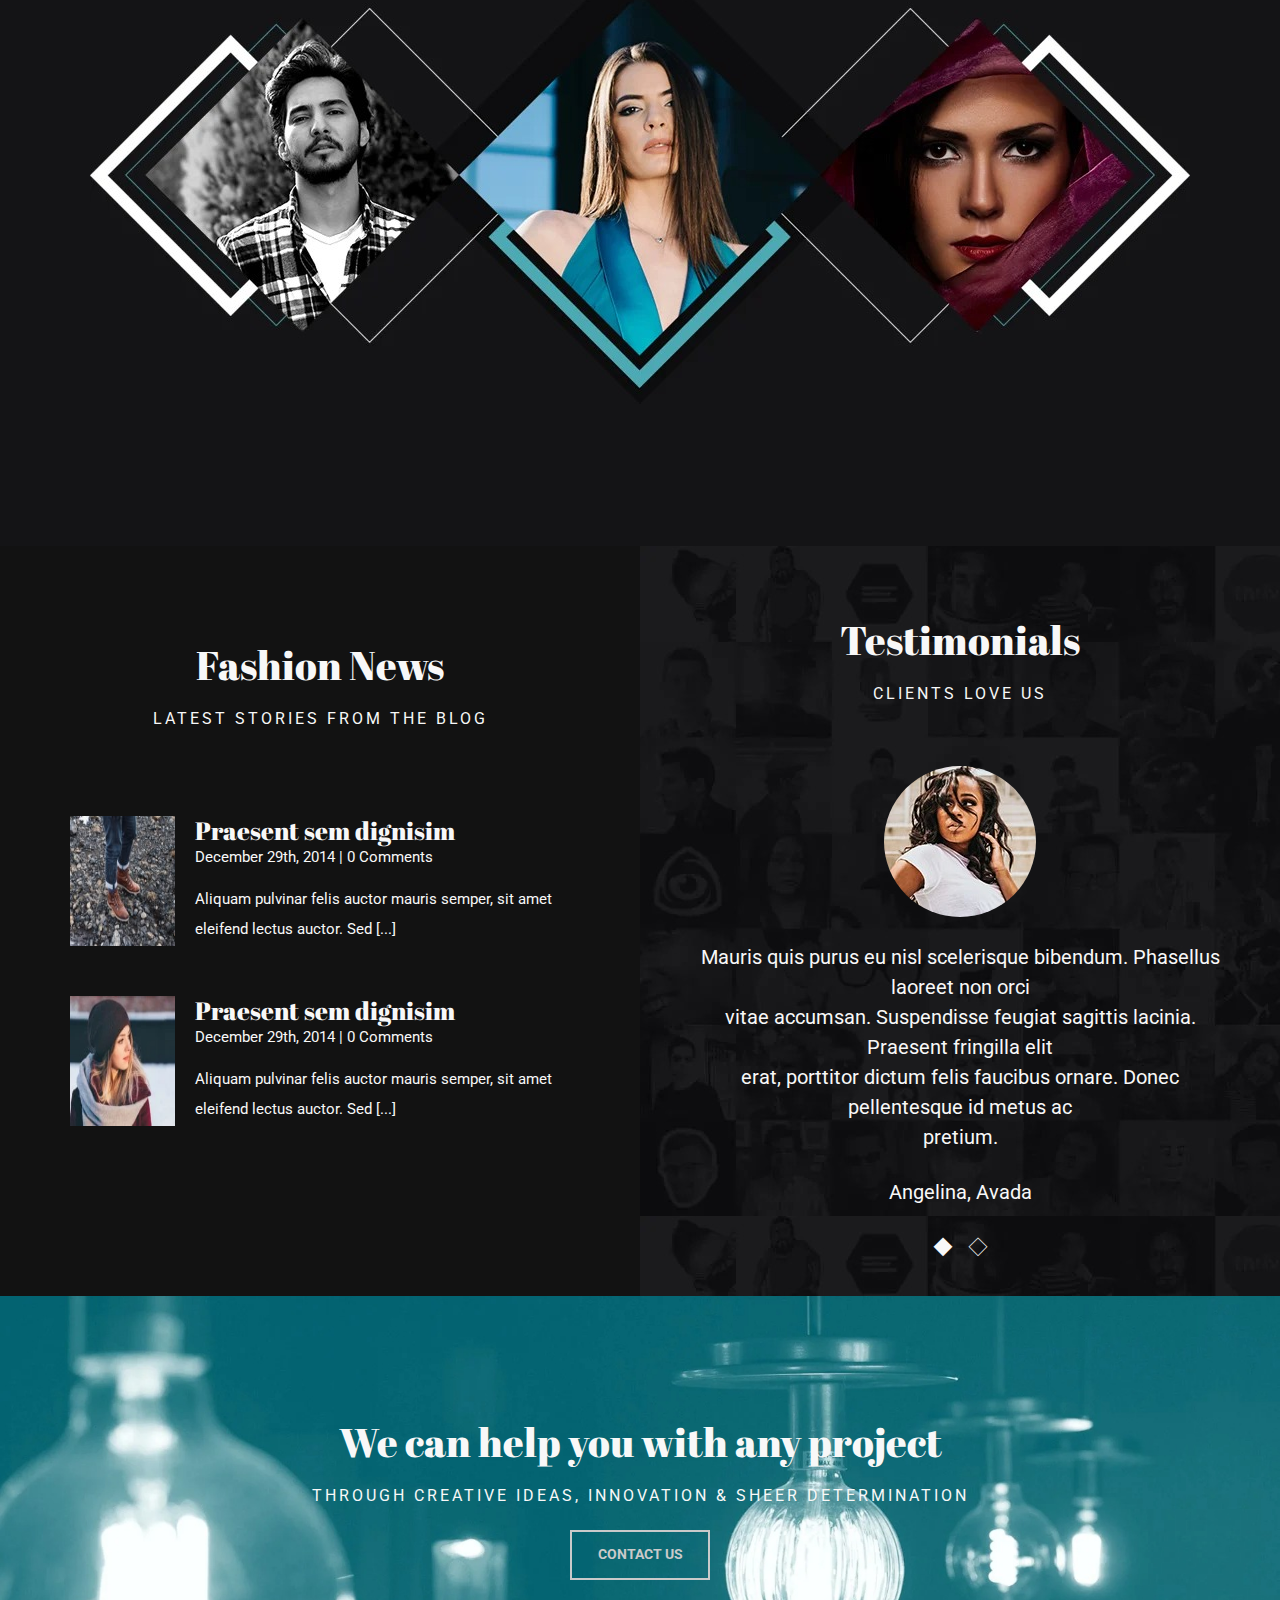
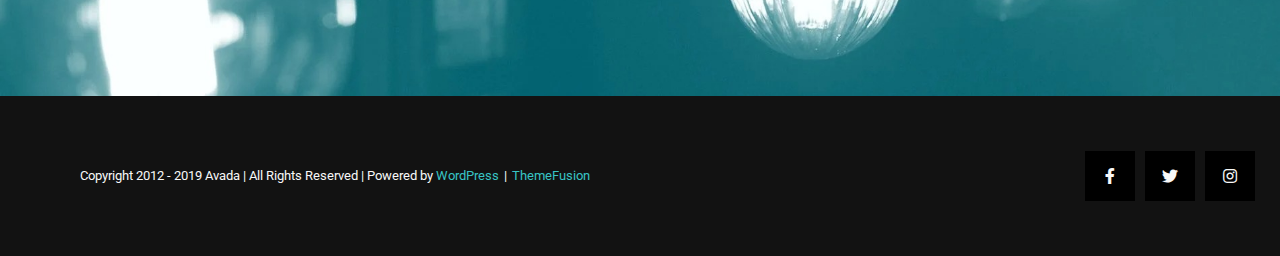
==== commit 6de82fea: "20201014" ====
--- a/public/html/index.html
+++ b/public/html/index.html
@@ -185,18 +185,57 @@
 
 	<section class="piclink-wrapper">
 	
-		<div class="pic-l">
-		<div class="pic"><img src="../img/pic0.jpg"><div></div></div>
-		</div>
+
+			<div class="pic-l">
+			<div class="pic"><img src="../img/pic0.jpg">
+				<div>
+			<div class="icon">
+						<p><i class="fas fa-search"></i></p>
+					<p><i class="fas fa-link"></i></p>
+			</div>
+			</div>
+		</div>
+			</div>
+	
 	  	
   		<div class="pic-r1">
-  			<div class="pic"><img src="../img/pic1-0.jpg"><div></div></div>
-				<div class="pic"><img src="../img/pic2.jpg"><div></div></div>
-  		</div>
+				<div class="pic"><img src="../img/pic1-0.jpg">
+					<div>
+						<div class="icon">
+									<p><i class="fas fa-search"></i></p>
+								<p><i class="fas fa-link"></i></p>
+						</div>
+						</div>
+				</div>
+
+				<div class="pic"><img src="../img/pic2.jpg">
+					<div>
+						<div class="icon">
+									<p><i class="fas fa-search"></i></p>
+								<p><i class="fas fa-link"></i></p>
+						</div>
+						</div>
+				</div>
+			</div>
+			
 		<div class="pic-r2">
-				<div class="pic1"><img src="../img/pic1-1.jpg"><div></div></div>
-				<div class="pic2"><img src="../img/pic2-2.jpg"><div></div></div>
-		</div>
+				<div class="pic"><img src="../img/pic1-1.jpg">
+					<div>
+						<div class="icon">
+									<p><i class="fas fa-search"></i></p>
+								<p><i class="fas fa-link"></i></p>
+						</div>
+						</div>
+				</div>
+				<div class="pic"><img src="../img/pic2-2.jpg">
+					<div>
+						<div class="icon">
+									<p><i class="fas fa-search"></i></p>
+								<p><i class="fas fa-link"></i></p>
+						</div>
+						</div>
+				</div>
+	</div>
   
 	</section>
 
@@ -309,6 +348,13 @@
 		</ul>
 	</div>
 </footer>
+		<div class="scroll-wrap">
+			<div class="topScroll">
+				<a href="#"><span><i class="fas fa-angle-up"></i></span></a>
+			</div>
+		</div>
+
+
 <script>new WOW({ offset: 300, animateClass: 'wow-ani' }).init();</script>
 <script src="../js/index.js"></script>
 </body>
--- a/public/css/index.css
+++ b/public/css/index.css
@@ -644,25 +644,37 @@
 
 /* .piclink-wrapper */
 .piclink-wrapper{width: 100%; background-color: #141416; display: flex;}
-.piclink-wrapper .pic-l{width: 33.3333%;}
-.piclink-wrapper .pic-r1{width: 33.3333%;}
-.piclink-wrapper .pic-r2{width: 33.3333%;}
-.piclink-wrapper .pic-l .pic{padding: 4px 8px 0px 0px}
-.piclink-wrapper .pic-r1 .pic{padding: 4px 4px 4px 0px;}
-.piclink-wrapper .pic-r2 .pic1{padding: 4px 0px 4px 4px;}
-.piclink-wrapper .pic-r2 .pic2{padding: 4px 0px 4px 4px;}
-
-
-.piclink-wrapper .pic-l .pic{ background-color: #4ca8b3;}
-.piclink-wrapper .pic-l .pic>img{width: 100%;}
+.piclink-wrapper .pic-wrap .pic-l{width: 33.3333%;}
+.piclink-wrapper .pic-wrap .pic-r1{width: 33.3333%;}
+.piclink-wrapper .pic-wrap .pic-r2{width: 33.3333%;}
+.piclink-wrapper .pic-l .pic{margin: 4px 8px 0px 0px;position: relative;}
+.piclink-wrapper .pic-r1 .pic{margin: 4px 4px 8px 0px;position: relative;}
+.piclink-wrapper .pic-r2 .pic{margin:  4px 0px 8px 4px;position: relative;}
+
+
+.piclink-wrapper .pic-l .pic>img{width: 100%; }
 .piclink-wrapper .pic-r1 .pic>img{width: 100%;}
-.piclink-wrapper .pic-r2 .pic1>img{width: 100%;}
-.piclink-wrapper .pic-r2 .pic2>img{width: 100%;}
-
-.piclink-wrapper .pic-l .pic>div{width: 100%; }
-.piclink-wrapper .pic-r1 .pic>div{width: 100%;}
-.piclink-wrapper .pic-r2 .pic1>div{width: 100%;}
-.piclink-wrapper .pic-r2 .pic2>div{width: 100%;}
+.piclink-wrapper .pic-r2 .pic>img{width: 100%;}
+
+
+.piclink-wrapper .pic-l .pic>div{width: 100%; position: absolute; background-color: rgba(76,169,180,0.8); opacity: 0; transition:all 0.8s; height: 100%; top: 0; left: 0;}
+.piclink-wrapper .pic-r1 .pic>div{width: 100%; position: absolute; background-color: rgba(76,169,180,0.8); opacity: 0; transition:all 0.8s; height: 100%; top: 0; left: 0;}
+.piclink-wrapper .pic-r2 .pic>div{width: 100%; position: absolute; background-color: rgba(76,169,180,0.8); opacity: 0; transition:all 0.8s; height: 100%; top: 0; left: 0;}
+
+.piclink-wrapper .pic-l .pic>div .icon{width: 100%; height: 100%; display: flex; justify-items: center; align-items: center; text-align: center; position: absolute;  }
+.piclink-wrapper .pic-l .pic>div .icon>p{ cursor: pointer; border:1px solid #222; border-radius: 50%; width: 50px; height: 50px; background-color: #222; color: #fff; text-align: center; line-height: 50px; font-size: 20px; margin: 5px;}
+
+.piclink-wrapper .pic-r1 .pic>div .icon{width: 100%; height: 100%; display: flex; justify-items: center; align-items: center; text-align: center; position: absolute;  }
+.piclink-wrapper .pic-r1 .pic>div .icon>p{ cursor: pointer; border:1px solid #222; border-radius: 50%; width: 50px; height: 50px; background-color: #222; color: #fff; text-align: center; line-height: 50px; font-size: 20px; margin: 5px;}
+
+.piclink-wrapper .pic-r2 .pic>div .icon{width: 100%; height: 100%; display: flex; justify-items: center; align-items: center; text-align: center; position: absolute;  }
+.piclink-wrapper .pic-r2 .pic>div .icon>p{ cursor: pointer; border:1px solid #222; border-radius: 50%; width: 50px; height: 50px; background-color: #222; color: #fff; text-align: center; line-height: 50px; font-size: 20px; margin: 5px;}
+
+.piclink-wrapper .pic-l .pic:hover> div{opacity: 0.8;}
+.piclink-wrapper .pic-r1 .pic:hover> div{opacity: 0.8;}
+.piclink-wrapper .pic-r2 .pic:hover> div{opacity: 0.8;}
+
+.piclink-wrapper .pic-l .pic>div .icon>p:hover>{background-color: #111;}
 
 .gl-wrapper {
 	width: 100%;
@@ -988,6 +1000,7 @@
 	display: flex;
 	justify-content: space-between;
 	align-items: center;
+	position: relative;
 }
 
 footer .f-l {
@@ -1035,7 +1048,11 @@
 	margin: 0 0;
 }
 
-
+.scroll-wrap {position: sticky; bottom: 0; opacity: 0.8;}
+.scroll-wrap .topScroll{ position: absolute; right: 30px; bottom: 0; 
+width: 50px;height: 40px; display: flex; justify-items: center; align-items: center; background-color: #444; text-align: center; color: #fff; font-size: 20px; border-radius: 5px 5px 0 0 ;}
+
+.scroll-wrap .topScroll a{display: block; width: 100%; height: 100%;}
 /**************** 반응형 ******************/
 
 @media screen and (max-width: 1920px) {
@@ -1240,10 +1257,12 @@
 .piclink-wrapper .pic-l{width: 50%;}
 .piclink-wrapper .pic-r1{width: 50%;}
 .piclink-wrapper .pic-r2{width: 100%; display: flex;}
-.piclink-wrapper .pic-l .pic{padding: 4px 4px 0px 0px}
-.piclink-wrapper .pic-r1 .pic{padding: 4px 0px 4px 4px;}
-.piclink-wrapper .pic-r2 .pic1{padding: 4px 4px 4px 0px;}
-.piclink-wrapper .pic-r2 .pic2{padding: 4px 0px 4px 4px;}
+.piclink-wrapper .pic-l .pic{margin: 4px 4px 0px 0px}
+.piclink-wrapper .pic-r1 .pic{margin: 4px 0px 4px 4px;}
+.piclink-wrapper .pic-r1 .pic:nth-child(1){margin: 4px 0px 8px 4px;}
+.piclink-wrapper .pic-r2 .pic{margin: 4px 0 4px 4px;}
+.piclink-wrapper .pic-r2 .pic:nth-child(1){margin: 4px 4px 4px 0px;}
+.header-wrapper .navi-wrap{padding-right: 0;}
 }
 @media screen and (max-width: 799px) {
 	.slider-txt .slider-title1 .title {}
@@ -1278,10 +1297,11 @@
 	.piclink-wrapper .pic-l{width: 100%;}
 	.piclink-wrapper .pic-r1{width: 100%;}
 	.piclink-wrapper .pic-r2{width: 100%; display: flex; flex-direction: column;}
-	.piclink-wrapper .pic-l .pic{padding: 4px 0;}
-	.piclink-wrapper .pic-r1 .pic{padding: 4px 0;}
-	.piclink-wrapper .pic-r2 .pic1{padding: 4px 0;}
-	.piclink-wrapper .pic-r2 .pic2{padding: 4px 0;}
+	.piclink-wrapper .pic-l .pic{margin: 4px 0;}
+	.piclink-wrapper .pic-r1 .pic{margin: 4px 0;}
+	.piclink-wrapper .pic-r2 .pic{margin: 4px 0;}
+	.piclink-wrapper .pic-r2 .pic:nth-child(1){margin-right: 0;}
+	
 	
 
 }
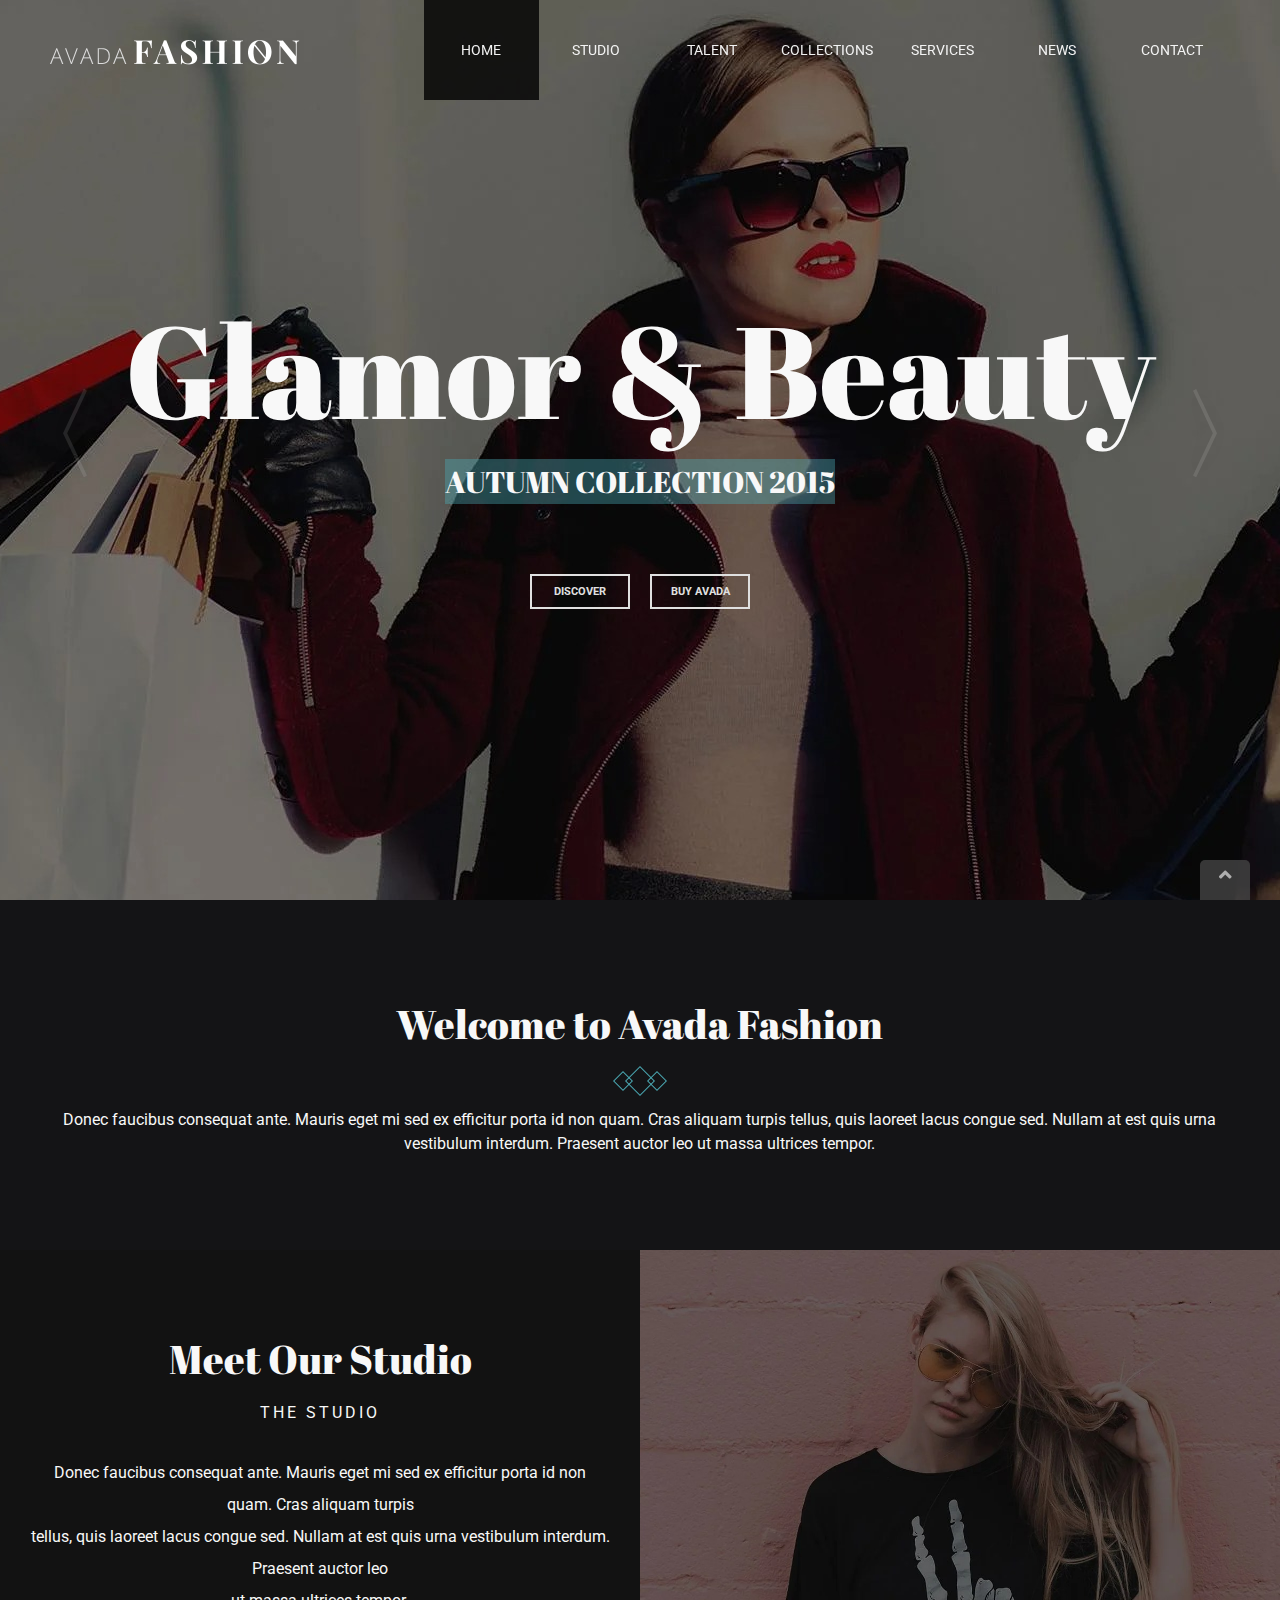
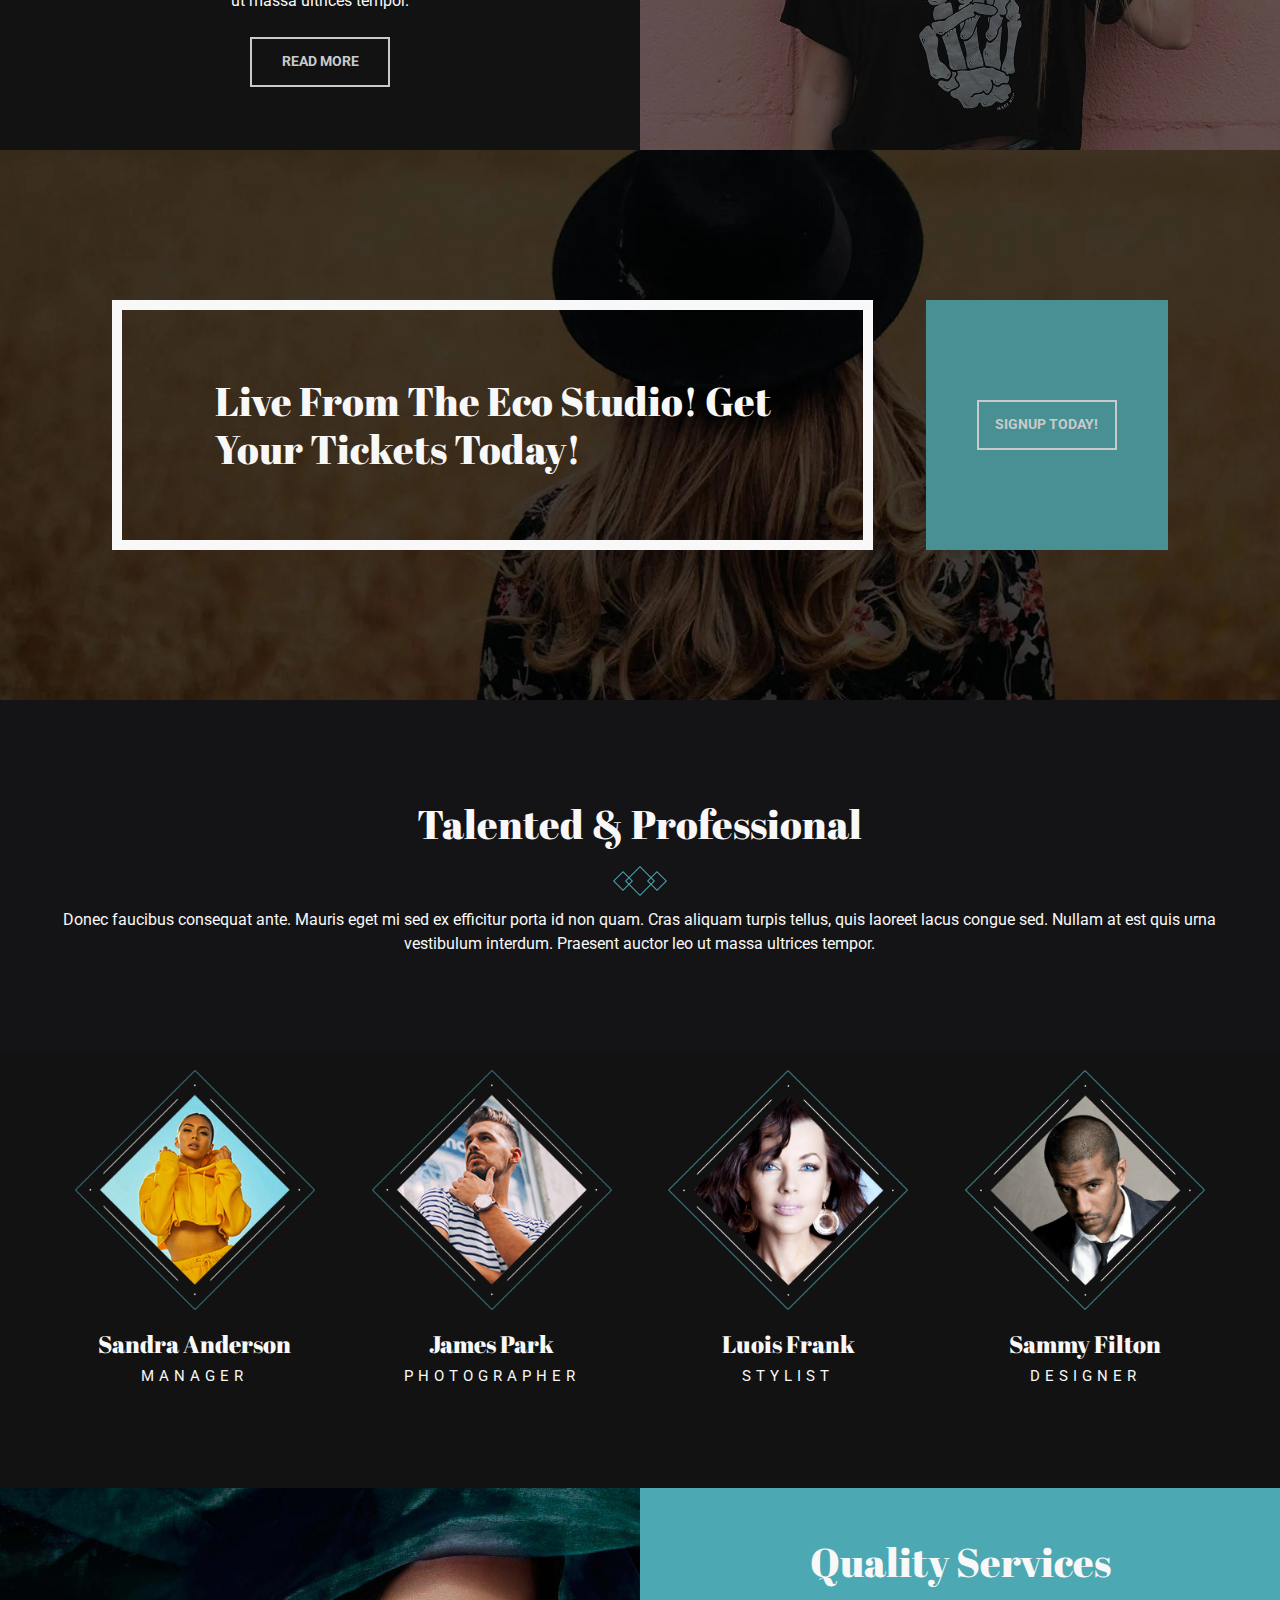
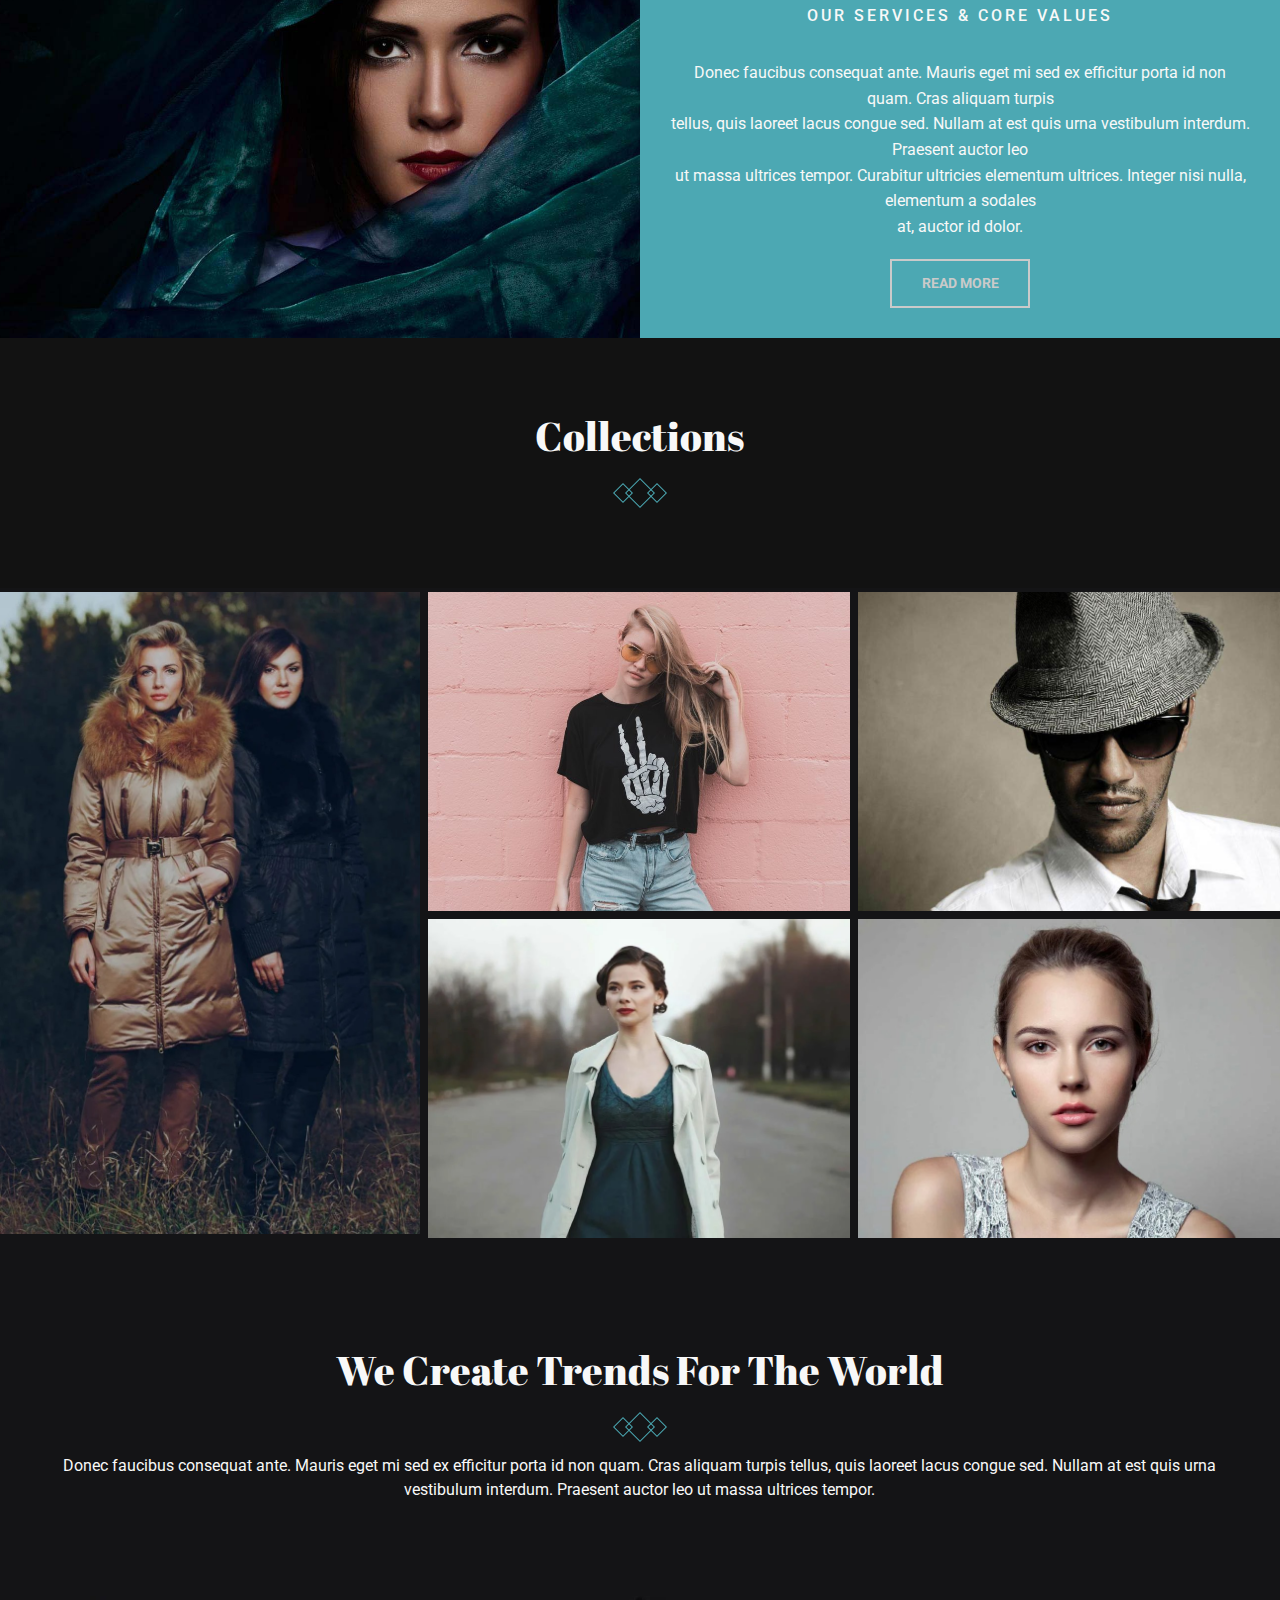
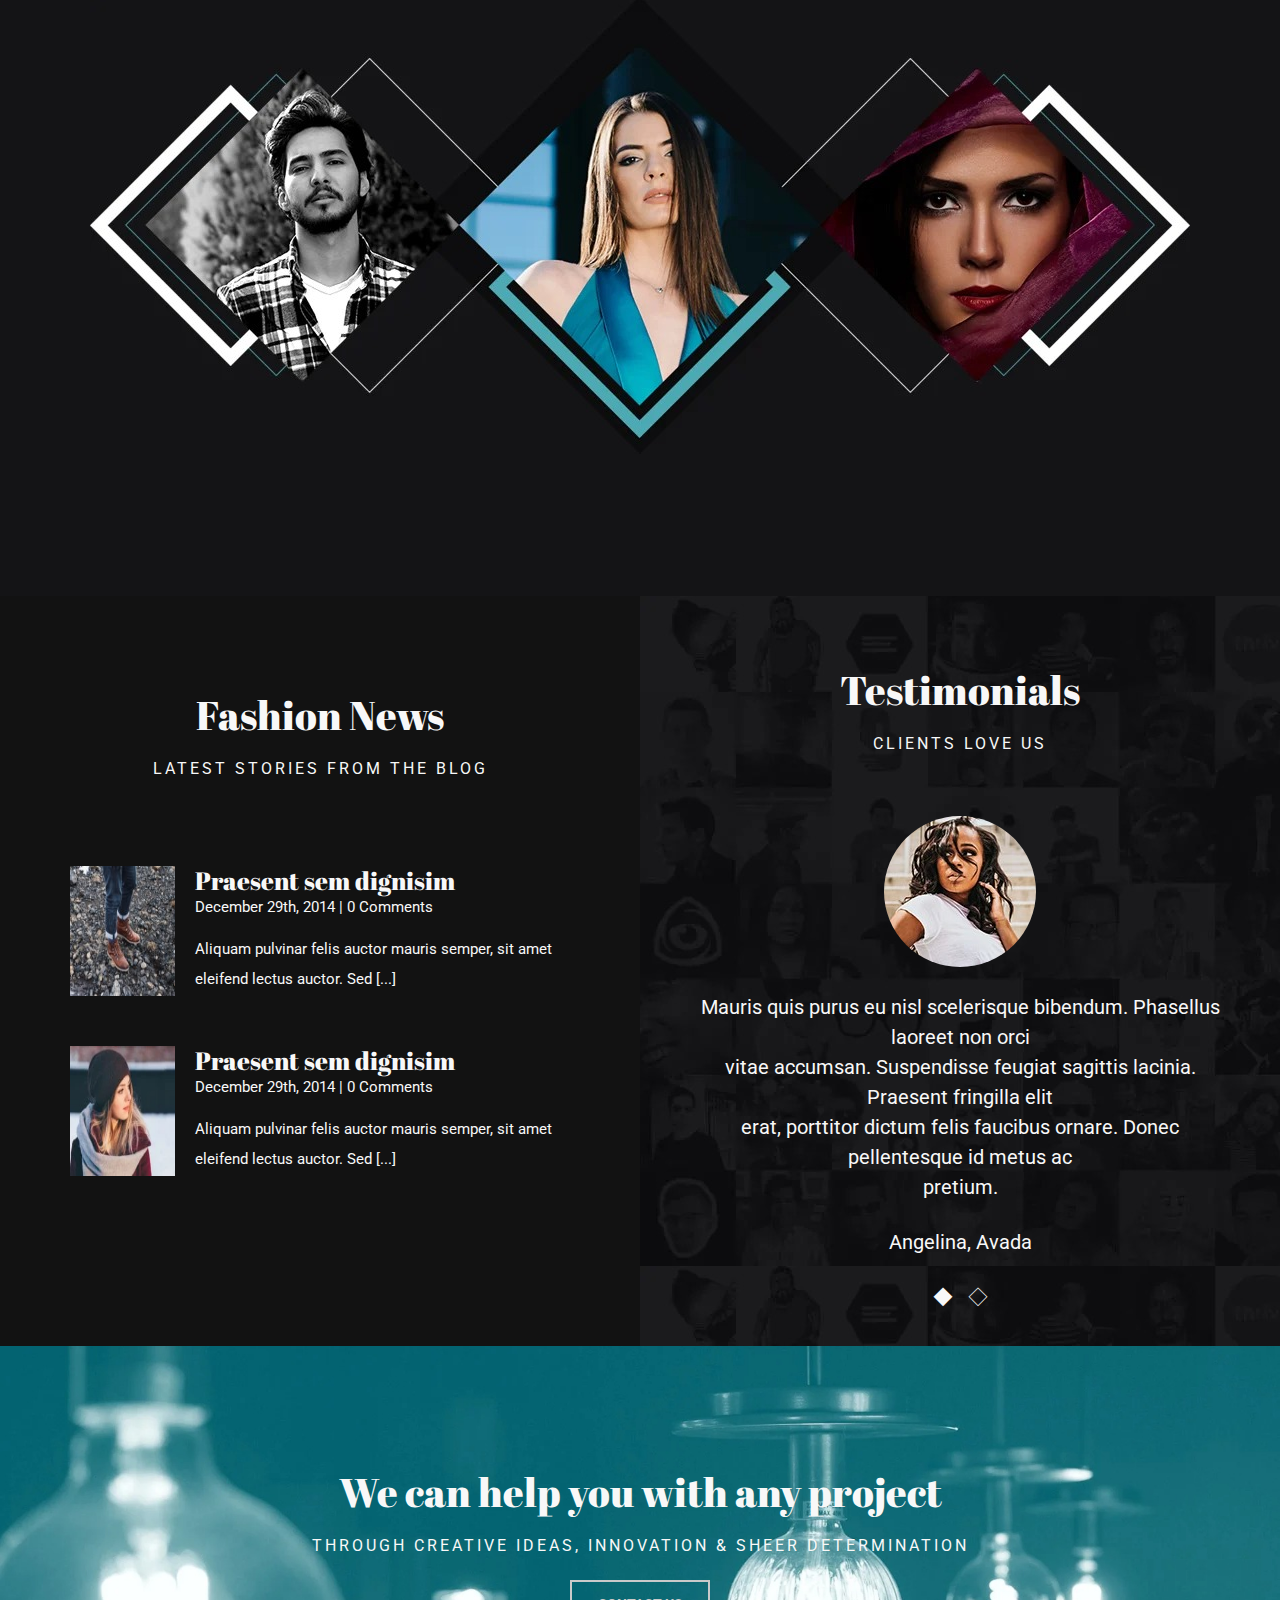
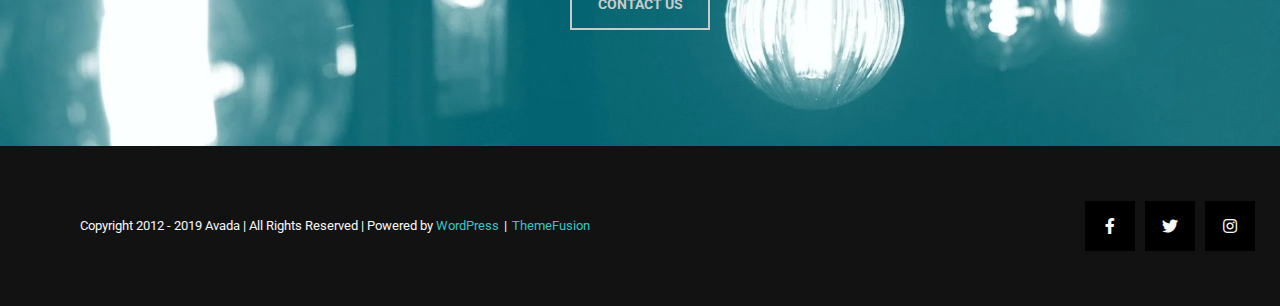
==== commit 903d622c: "2020-10-15" ====
--- a/public/html/index.html
+++ b/public/html/index.html
@@ -299,7 +299,7 @@
 							vitae accumsan. Suspendisse feugiat sagittis lacinia. Praesent fringilla elit<br>
 							erat, porttitor dictum felis faucibus ornare. Donec pellentesque id metus ac<br>pretium.
 							<span class="stxt">Angelina, Avada</span>
-							<span class="pager1">◆</span>
+							<span class="pager1 active">◆</span>
 							<span class="pager2">◇</span>
 						</div>
 						
@@ -350,7 +350,7 @@
 </footer>
 		<div class="scroll-wrap">
 			<div class="topScroll">
-				<a href="#"><span><i class="fas fa-angle-up"></i></span></a>
+				<div class="a"><span><i class="fas fa-angle-up"></i></span></div>
 			</div>
 		</div>
 
--- a/public/css/index.css
+++ b/public/css/index.css
@@ -9,9 +9,7 @@
 
 }
 
-.x100 {flex: calc(100% - 32px) 0 0; margin: 16px;}
-.x50 {flex: calc(50% - 32px) 0 0; margin: 16px;}
-.x33 {flex: calc(33.3333% - 16px) 0 0; margin: 8px;}
+.active::before {background-color: springgreen;}
 /* header-wrapper */
 .header-wrapper {
 width: 100%;
@@ -359,7 +357,7 @@
 
 .column-wrapper .txt-wrap {
 	width: 50%;
-	height: 450px;
+	height: 500px;
 	color: #f8f8f8;
 	display: flex;
 	flex-direction: column;
@@ -412,7 +410,7 @@
 
 .column-wrapper .column-wrap {
 	width: 50%;
-	height: 450px;
+	height: 500px;
 	background-image: url(../img/c-1.jpg);
 	background-repeat: no-repeat;
 	background-size: cover;
@@ -661,13 +659,13 @@
 .piclink-wrapper .pic-r1 .pic>div{width: 100%; position: absolute; background-color: rgba(76,169,180,0.8); opacity: 0; transition:all 0.8s; height: 100%; top: 0; left: 0;}
 .piclink-wrapper .pic-r2 .pic>div{width: 100%; position: absolute; background-color: rgba(76,169,180,0.8); opacity: 0; transition:all 0.8s; height: 100%; top: 0; left: 0;}
 
-.piclink-wrapper .pic-l .pic>div .icon{width: 100%; height: 100%; display: flex; justify-items: center; align-items: center; text-align: center; position: absolute;  }
+.piclink-wrapper .pic-l .pic>div .icon{width: 100%; height: 100%; display: flex; justify-items: center; align-items: center; text-align: center;  }
 .piclink-wrapper .pic-l .pic>div .icon>p{ cursor: pointer; border:1px solid #222; border-radius: 50%; width: 50px; height: 50px; background-color: #222; color: #fff; text-align: center; line-height: 50px; font-size: 20px; margin: 5px;}
 
-.piclink-wrapper .pic-r1 .pic>div .icon{width: 100%; height: 100%; display: flex; justify-items: center; align-items: center; text-align: center; position: absolute;  }
+.piclink-wrapper .pic-r1 .pic>div .icon{width: 100%; height: 100%; display: flex; justify-items: center; align-items: center; text-align: center;  }
 .piclink-wrapper .pic-r1 .pic>div .icon>p{ cursor: pointer; border:1px solid #222; border-radius: 50%; width: 50px; height: 50px; background-color: #222; color: #fff; text-align: center; line-height: 50px; font-size: 20px; margin: 5px;}
 
-.piclink-wrapper .pic-r2 .pic>div .icon{width: 100%; height: 100%; display: flex; justify-items: center; align-items: center; text-align: center; position: absolute;  }
+.piclink-wrapper .pic-r2 .pic>div .icon{width: 100%; height: 100%; display: flex; justify-items: center; align-items: center; text-align: center;  }
 .piclink-wrapper .pic-r2 .pic>div .icon>p{ cursor: pointer; border:1px solid #222; border-radius: 50%; width: 50px; height: 50px; background-color: #222; color: #fff; text-align: center; line-height: 50px; font-size: 20px; margin: 5px;}
 
 .piclink-wrapper .pic-l .pic:hover> div{opacity: 0.8;}
@@ -1032,10 +1030,12 @@
 }
 
 footer .f-r ul li {
+	cursor: pointer;
 	text-align: center;
 }
 
 footer .f-r ul li>i {
+
 	width: 50px;
 	height: 50px;
 	background-color: #000000;
@@ -1052,7 +1052,7 @@
 .scroll-wrap .topScroll{ position: absolute; right: 30px; bottom: 0; 
 width: 50px;height: 40px; display: flex; justify-items: center; align-items: center; background-color: #444; text-align: center; color: #fff; font-size: 20px; border-radius: 5px 5px 0 0 ;}
 
-.scroll-wrap .topScroll a{display: block; width: 100%; height: 100%;}
+.scroll-wrap .topScroll .a{display: block; width: 100%; height: 100%; cursor: pointer; opacity: 0.8;}
 /**************** 반응형 ******************/
 
 @media screen and (max-width: 1920px) {
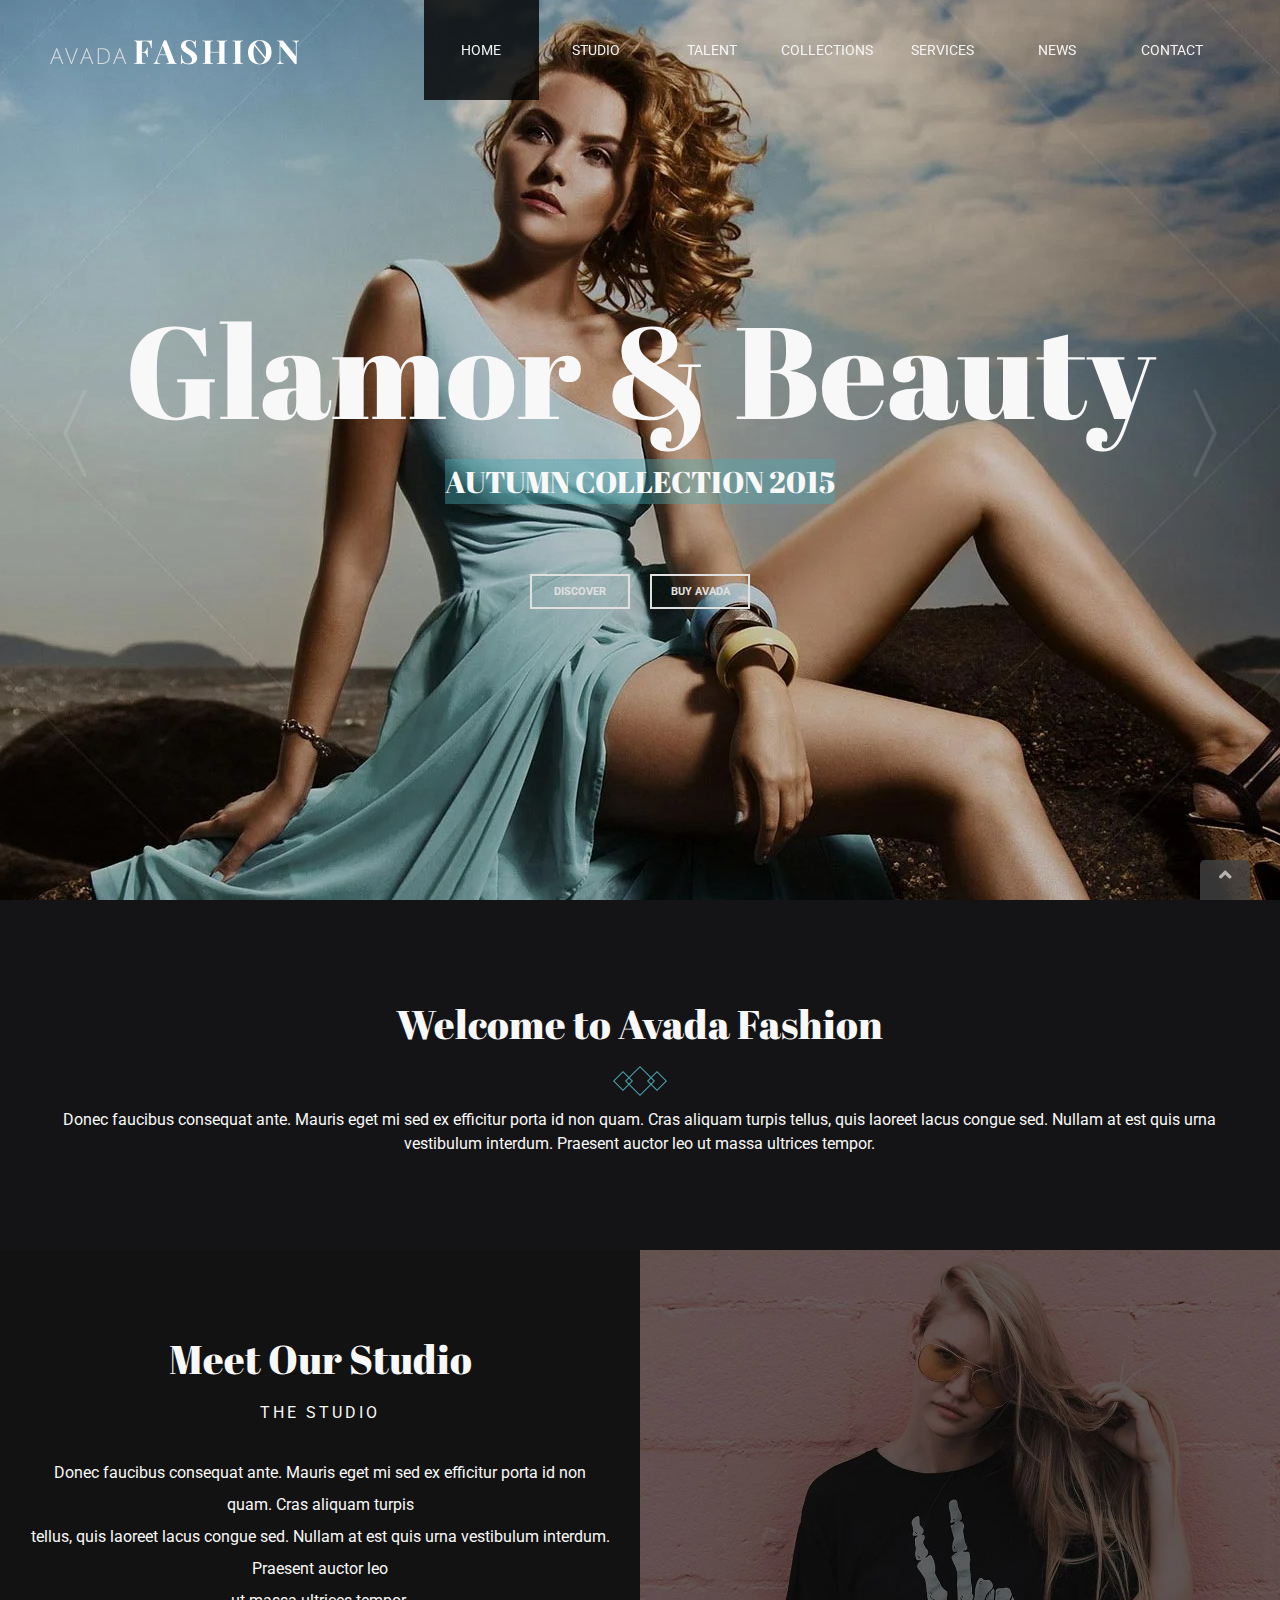
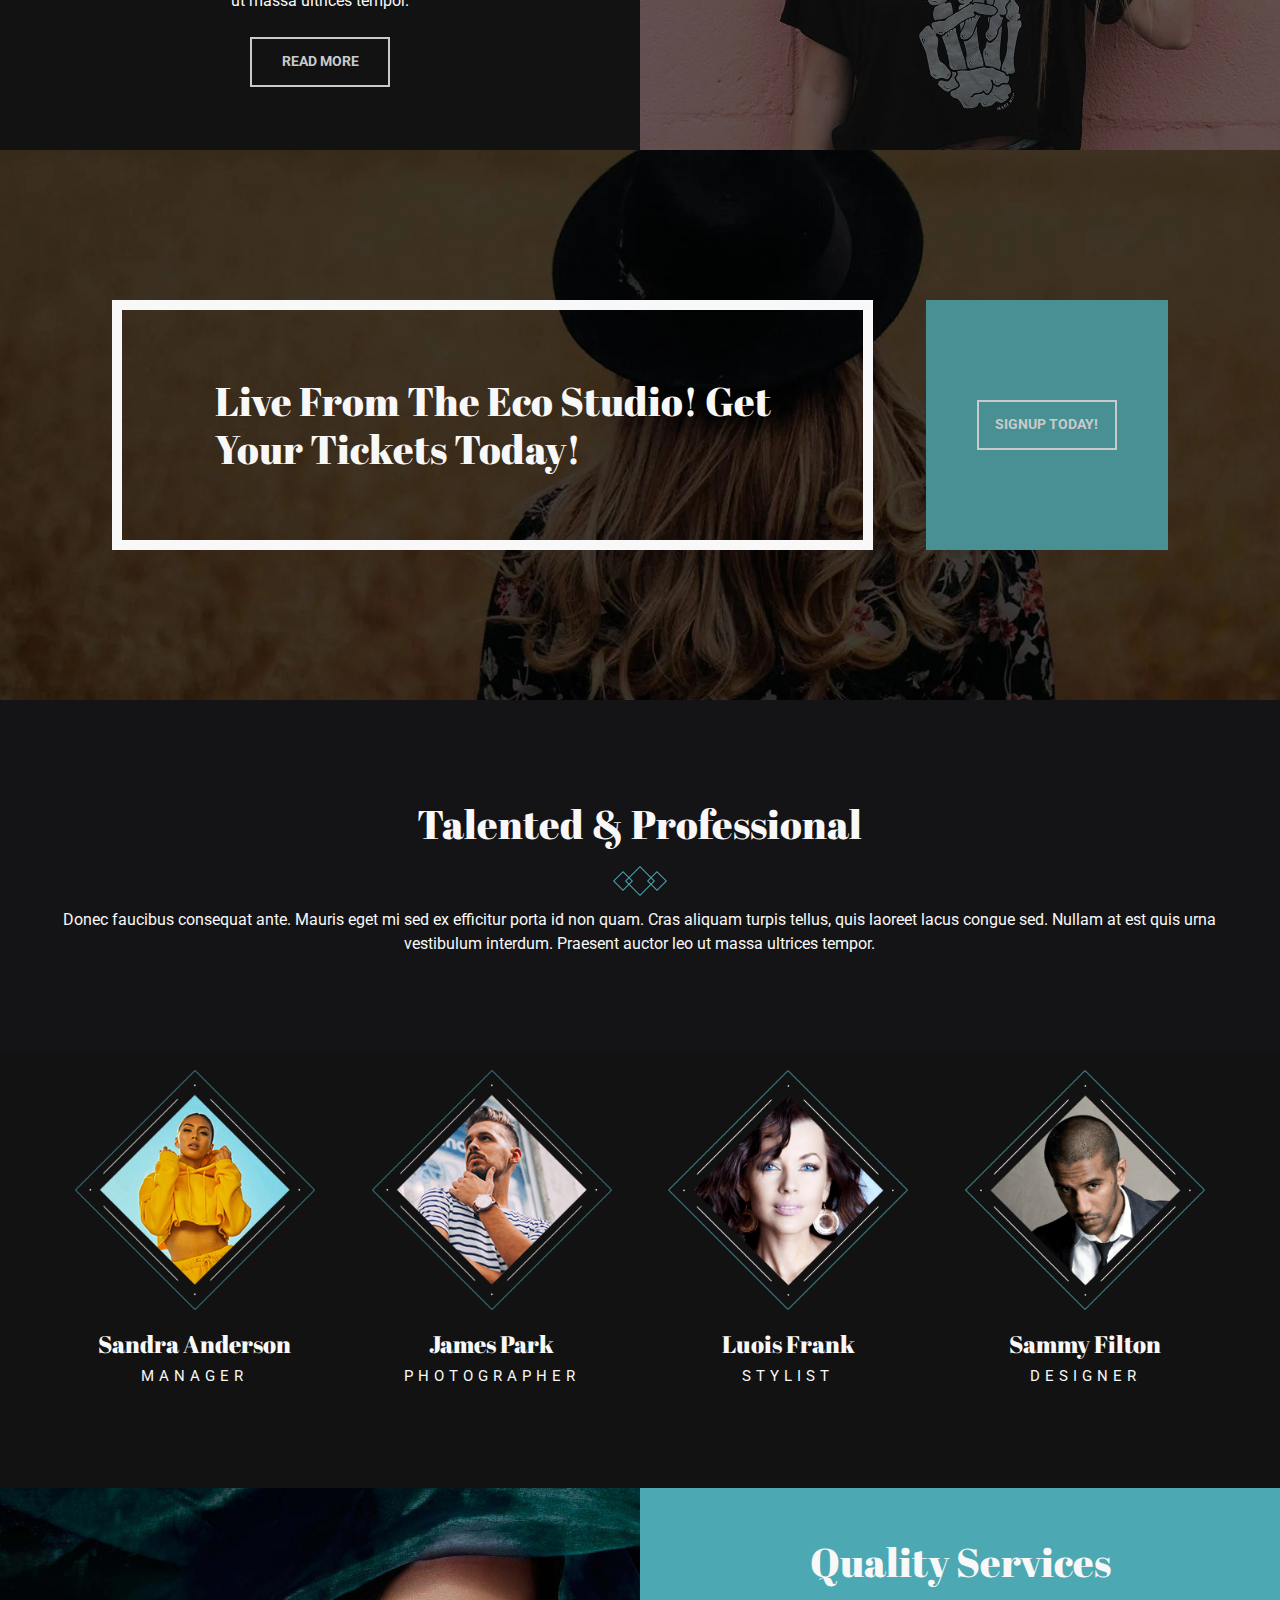
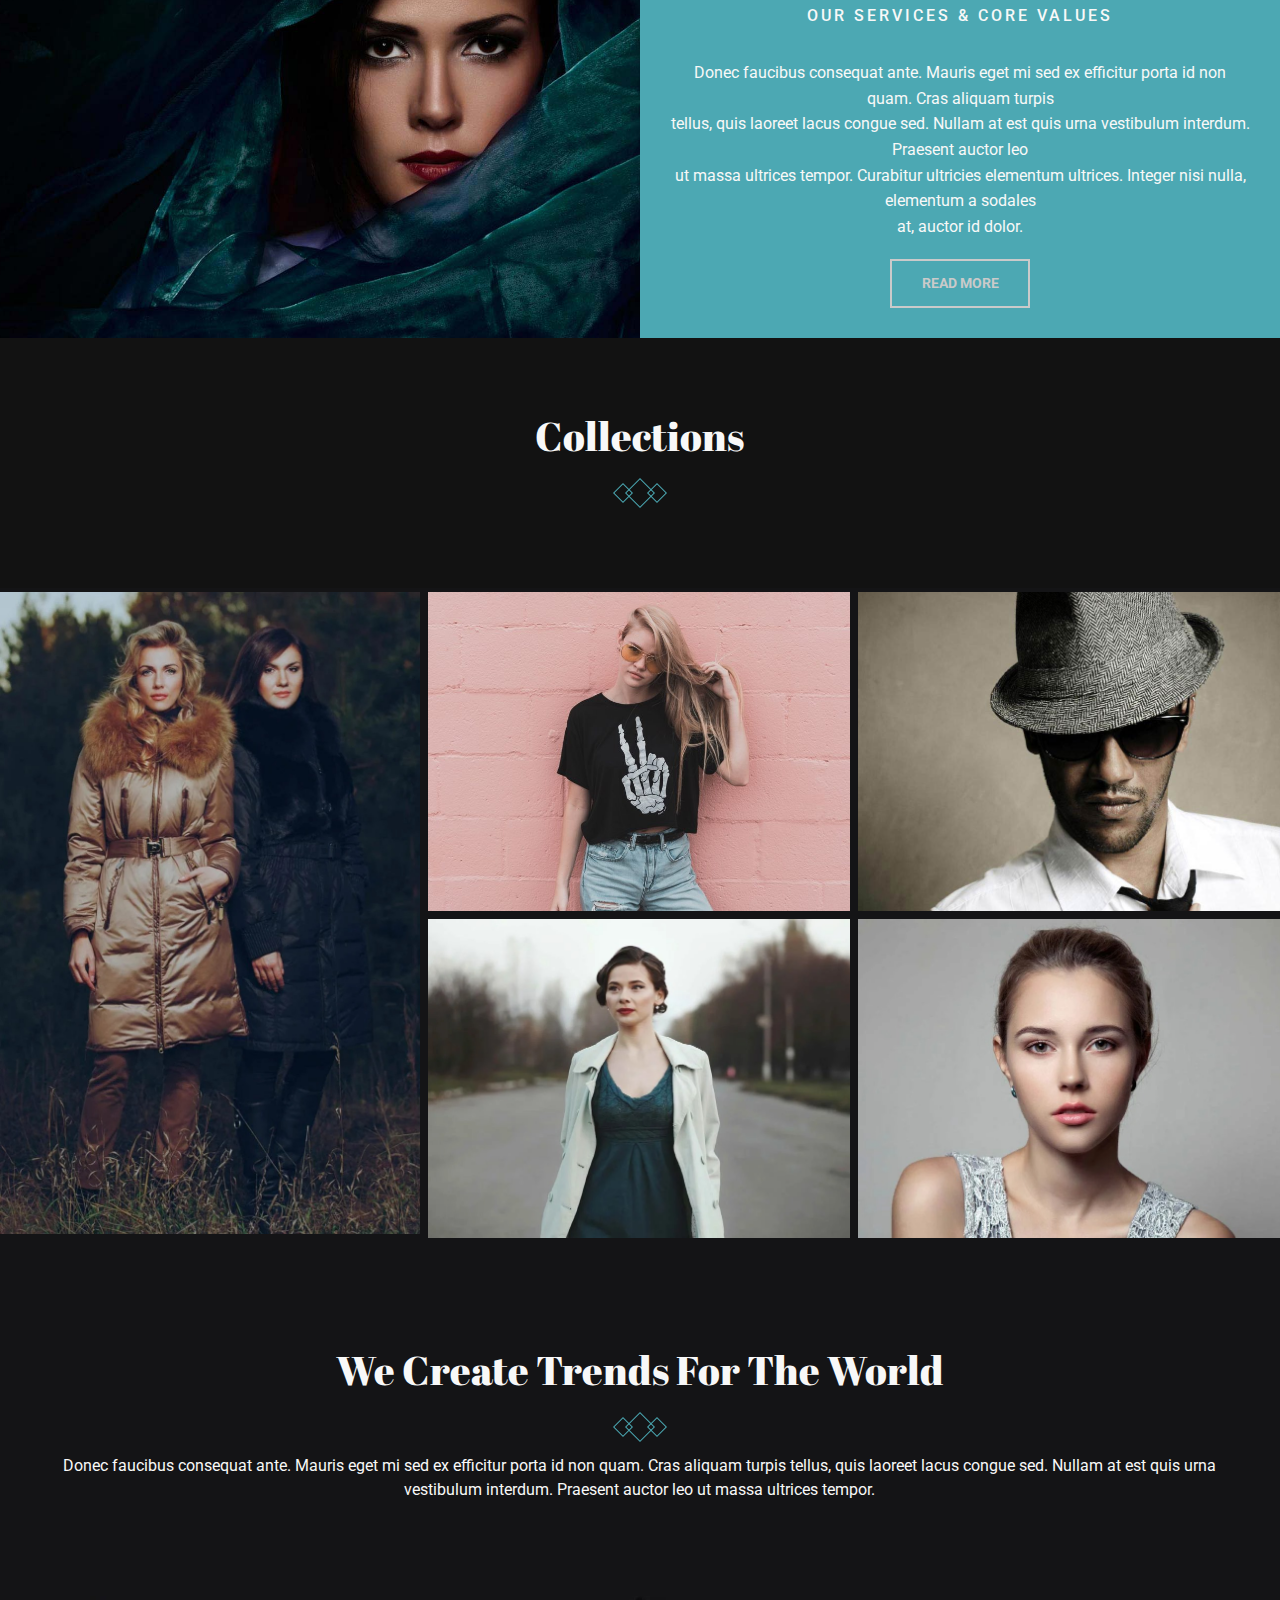
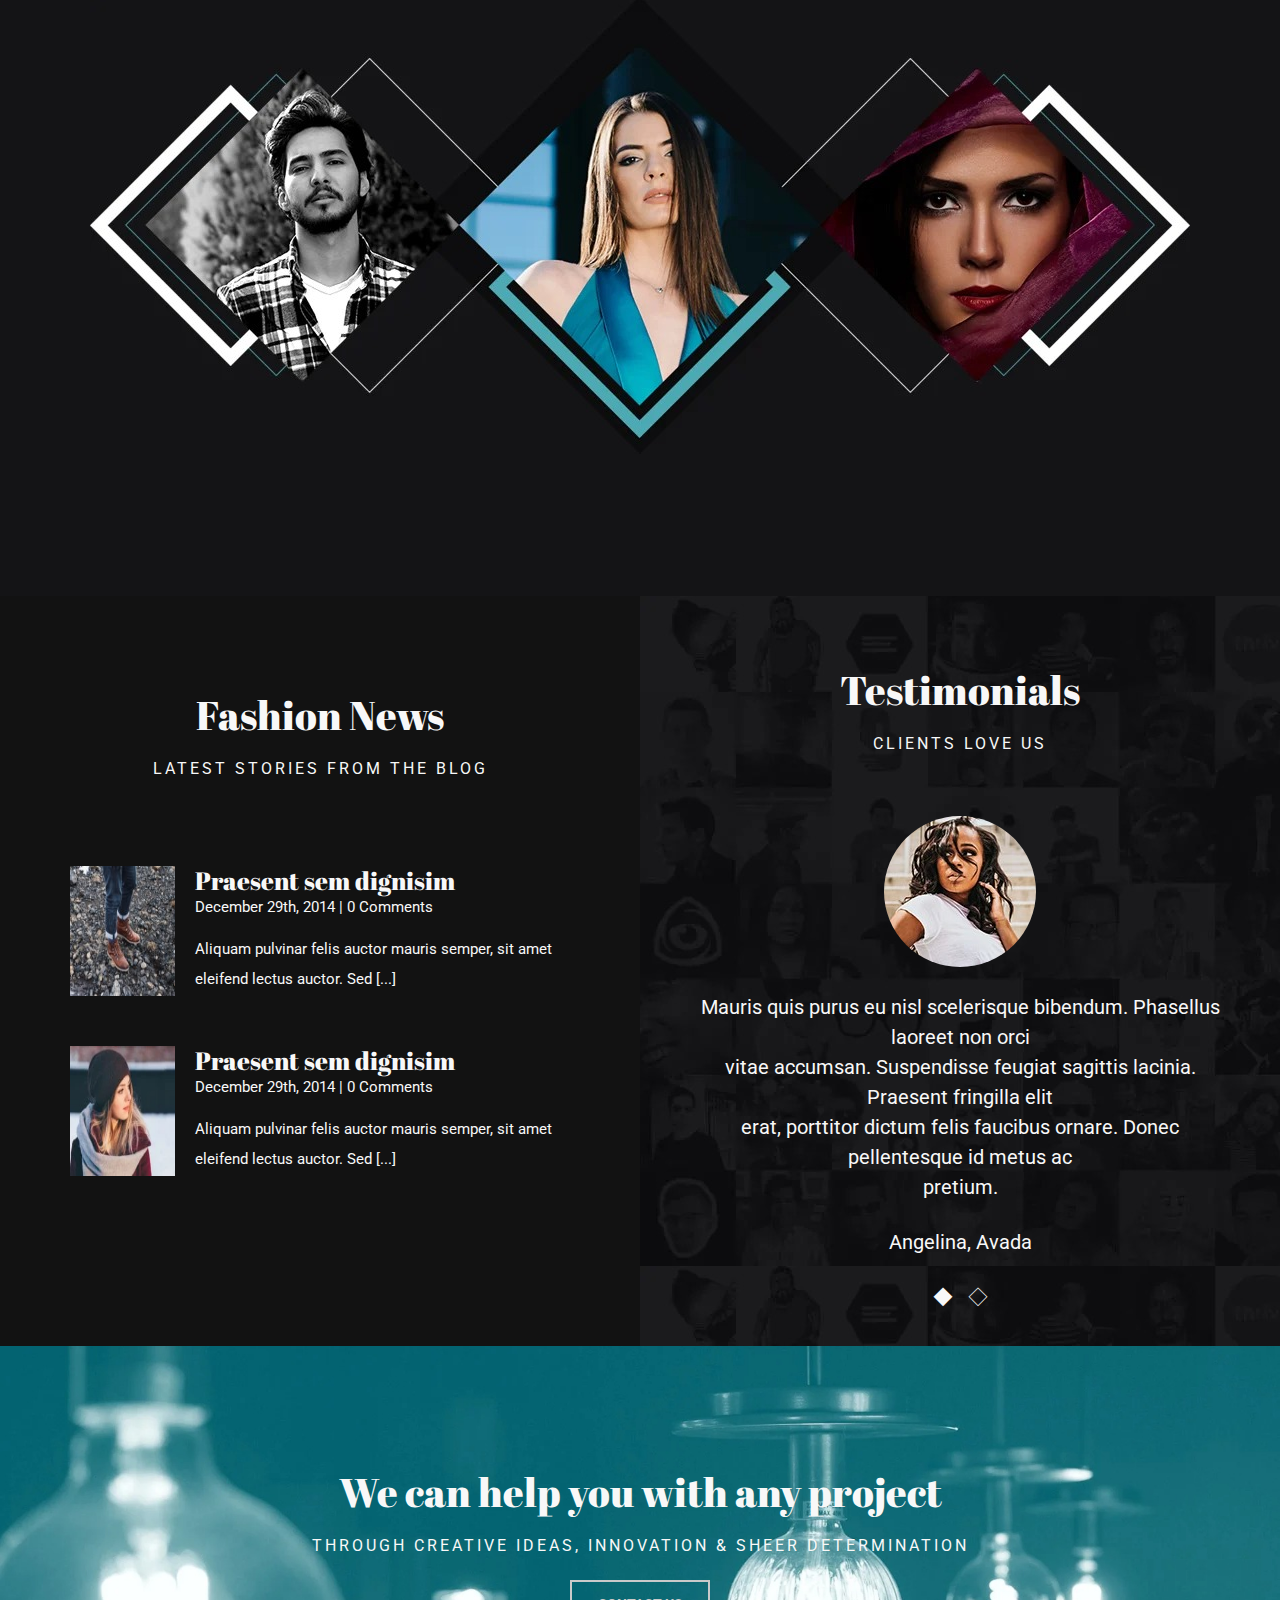
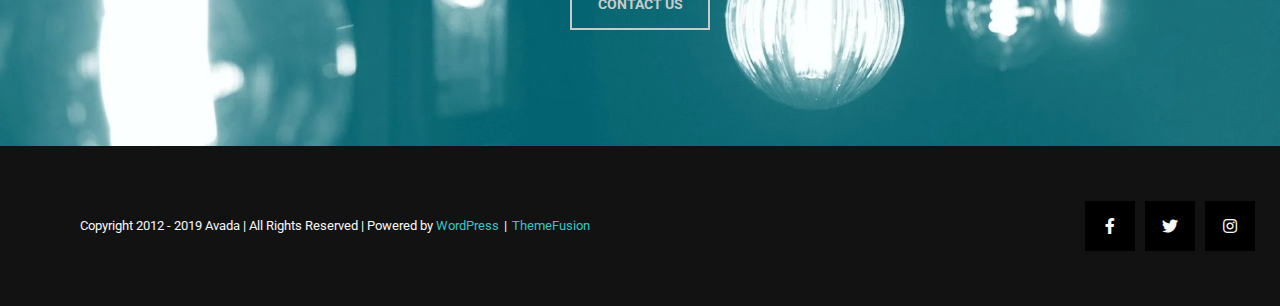
==== commit 56be07be: "booldook" ====
--- a/public/html/index.html
+++ b/public/html/index.html
@@ -20,11 +20,11 @@
 <header class="header-wrapper">
 	<div class="slider-stage">
 		<div class="slider-wrap">
-			<div class="slider1"></div>	
+			<div class="slider1"></div>
 			<div class="slider2"></div>
 		</div>
 		<div class="btn-prev">〈</div>
-			<div class="btn-next">〉</div>
+		<div class="btn-next">〉</div>
 	</div>
 
 
@@ -33,7 +33,7 @@
 			<a href="#"><img class="logo" src="../img/logo2.jpg" alt="로고"></a>
 		</h1>
 		<div class="fas fa-bars"></div>
-			<ul class="bars-navi">
+		<ul class="bars-navi">
 			<li class="b-navi">HOME</li>
 			<li class="b-navi">STUDIO</li>
 			<li class="b-navi">TALENT</li>
@@ -42,16 +42,16 @@
 			<li class="b-navi">NEWS</li>
 			<li class="b-navi">CONTACT</li>
 		</ul>
-		
+
 		<ul class="navi-wrap">
 			<li class="navi"><a href="#">HOME</a></li>
 			<li class="navi"><a href="#">STUDIO</a></li>
 			<li class="navi"><a href="#">TALENT</a></li>
 			<li class="navi on"><a href="#">COLLECTIONS</a>
-			<ul class="sub-navi">
-				<li class="s-navi"><a href="#">Case Study1</a></li>
-				<li class="s-navi"><a href="#">Case Study2</a></li>
-			</ul>
+				<ul class="sub-navi">
+					<li class="s-navi"><a href="#">Case Study1</a></li>
+					<li class="s-navi"><a href="#">Case Study2</a></li>
+				</ul>
 			</li>
 			<li class="navi"><a href="#">SERVICES</a></li>
 			<li class="navi"><a href="#">NEWS</a></li>
@@ -63,31 +63,30 @@
 
 <!-- slider-txt -->
 
-	<div class="slider-txt1">
-		<div class="slider-title ">
-			<h2 class="title box wow animate__animated animate__fadeIn">Glamor &amp; Beauty</h2>
-			<div class="title-sub box wow animate__animated animate__fadeIn">AUTUMN COLLECTION 2015</div>
-			
+<div class="slider-txt1">
+	<div class="slider-title ">
+		<h2 class="title box wow animate__animated animate__fadeIn">Glamor &amp; Beauty</h2>
+		<div class="title-sub box wow animate__animated animate__fadeIn">AUTUMN COLLECTION 2015</div>
+
 		<div class="btn-wrap">
-				<div class="btn box wow animate__animated animate__fadeIn"><a href="#">DISCOVER</a></div>
-				<div class="btn box wow animate__animated animate__fadeIn"><a href="#">BUY AVADA</a></div>
-		</div>
-		</div>
-	</div>
-	
-	<div class="slider-txt2">
-		<div class="slider-title ">
-			<h2 class="title box wow animate__animated animate__fadeIn">Avada Fashion</h2>
-			<div class="title-sub box wow animate__animated animate__fadeIn">DISCOVER | TRENDS | ELEGANCE</div>
-			
+			<div class="btn box wow animate__animated animate__fadeIn"><a href="#">DISCOVER</a></div>
+			<div class="btn box wow animate__animated animate__fadeIn"><a href="#">BUY AVADA</a></div>
+		</div>
+	</div>
+</div>
+
+<div class="slider-txt2">
+	<div class="slider-title ">
+		<h2 class="title box wow animate__animated animate__fadeIn">Avada Fashion</h2>
+		<div class="title-sub box wow animate__animated animate__fadeIn">DISCOVER | TRENDS | ELEGANCE</div>
+
 		<div class="btn-wrap">
-				<div class="btn box wow animate__animated animate__fadeIn"><a href="#">DISCOVER</a></div>
-				<div class="btn box wow animate__animated animate__fadeIn"><a href="#">BUY AVADA</a></div>
-		</div>
-		</div>
-	</div>
-	<!-- /slider-txt -->
-
+			<div class="btn box wow animate__animated animate__fadeIn"><a href="#">DISCOVER</a></div>
+			<div class="btn box wow animate__animated animate__fadeIn"><a href="#">BUY AVADA</a></div>
+		</div>
+	</div>
+</div>
+<!-- /slider-txt -->
 
 
 <section class="txt-wrapper">
@@ -95,7 +94,8 @@
 		<div class="title">Welcome to Avada Fashion</div>
 		<img src="../img/hr(2).jpg">
 		<div class="title2">Donec faucibus consequat ante. Mauris eget mi sed ex efficitur porta id non quam. Cras aliquam
-			turpis tellus, quis laoreet lacus congue sed. Nullam at est quis urna<br> vestibulum interdum. Praesent auctor leo ut massa ultrices tempor.
+			turpis tellus, quis laoreet lacus congue sed. Nullam at est quis urna<br> vestibulum interdum. Praesent auctor leo
+			ut massa ultrices tempor.
 		</div>
 	</div>
 
@@ -106,9 +106,10 @@
 		<div class="title1">Meet Our Studio</div>
 		<div class="title2">THE STUDIO</div>
 		<div class="title3">Donec faucibus consequat ante. Mauris eget mi sed ex efficitur porta id non quam.
-			 Cras aliquam turpis<br> tellus, quis laoreet lacus congue sed. Nullam at est quis urna
-				vestibulum interdum. Praesent auctor leo<br> ut massa ultrices tempor.</div>
-		<div class="txt-btn"><a href="#">READ MORE</a></div>		
+			Cras aliquam turpis<br> tellus, quis laoreet lacus congue sed. Nullam at est quis urna
+			vestibulum interdum. Praesent auctor leo<br> ut massa ultrices tempor.
+		</div>
+		<div class="txt-btn"><a href="#">READ MORE</a></div>
 	</div>
 	<div class="column-wrap">
 
@@ -116,23 +117,24 @@
 </section>
 
 <section class="singup-wrapper">
-<div class="singup-wrap"></div>
-<div class="con-box ">
-	<div class="txt-box1">
-		<div>Live From The Eco Studio! Get<br> Your Tickets Today!</div>
-	</div>
-	<div class="txt-box2">
-		<div class="bts"><a href="#">SIGNUP TODAY!</a></div>
-	</div>
-</div>
+	<div class="singup-wrap"></div>
+	<div class="con-box ">
+		<div class="txt-box1">
+			<div>Live From The Eco Studio! Get<br> Your Tickets Today!</div>
+		</div>
+		<div class="txt-box2">
+			<div class="bts"><a href="#">SIGNUP TODAY!</a></div>
+		</div>
+	</div>
 </section>
 
 <section class="txt-wrapper">
 	<div class="txt-wrap container">
 		<div class="title">Talented & Professional</div>
 		<img src="../img/hr(2).jpg">
-		<div class="title2">Donec faucibus consequat ante. Mauris eget mi sed ex efficitur porta id non quam. Cras aliquam turpis tellus, quis laoreet lacus congue sed. Nullam at est quis urna<br>
-			 vestibulum interdum. Praesent auctor leo ut massa ultrices tempor.
+		<div class="title2">Donec faucibus consequat ante. Mauris eget mi sed ex efficitur porta id non quam. Cras aliquam
+			turpis tellus, quis laoreet lacus congue sed. Nullam at est quis urna<br>
+			vestibulum interdum. Praesent auctor leo ut massa ultrices tempor.
 		</div>
 	</div>
 
@@ -142,187 +144,191 @@
 <section class="Artist-wrapper">
 	<div class="Artist-wrap container">
 		<ul>
-			<li><img src="../img/Artist1.jpg" >
-			<div><h2>Sandra Anderson</h2><span>MANAGER</span></div>
-		</li>
-			<li><img src="../img/Artist2.jpg" >
+			<li><img src="../img/Artist1.jpg">
+				<div><h2>Sandra Anderson</h2><span>MANAGER</span></div>
+			</li>
+			<li><img src="../img/Artist2.jpg">
 				<div><h2>James Park</h2><span>PHOTOGRAPHER</span></div>
 			</li>
-			<li><img src="../img/Artist3.jpg" >
+			<li><img src="../img/Artist3.jpg">
 				<div><h2>Luois Frank</h2><span>STYLIST</span></div>
 			</li>
-			<li><img src="../img/Artist4.jpg" >
+			<li><img src="../img/Artist4.jpg">
 				<div><h2>Sammy Filton</h2><span>DESIGNER</span></div>
 			</li>
 		</ul>
-	
-	</div>
-</section>
-
-
-	<section class="column-wrapper2">
-		<div class="column-wrap2">
-	
-		</div>
-		<div class="txt-wrap2">
-			<div class="title1">Quality Services</div>
-			<div class="title2">OUR SERVICES & CORE VALUES</div>
-			<div class="title3">Donec faucibus consequat ante. Mauris eget mi sed ex efficitur porta id non quam. Cras aliquam turpis<br>
-				tellus, quis laoreet lacus congue sed. Nullam at est quis urna vestibulum interdum. Praesent auctor leo<br>
-				ut massa ultrices tempor. Curabitur ultricies elementum ultrices. Integer nisi nulla, elementum a sodales<br>at, auctor id dolor.</div>
-			<div class="txt-btn"><a href="#">READ MORE</a></div>		
-		</div>
-		
-	</section>
-	<section class="txt-wrapper3">
-		<div class="txt-wrap container">
-			<div class="title">Collections</div>
-			<img src="../img/hr(2).jpg">
-		
-		</div>
-	
-	</section>
-
-	<section class="piclink-wrapper">
-	
-
-			<div class="pic-l">
-			<div class="pic"><img src="../img/pic0.jpg">
-				<div>
-			<div class="icon">
-						<p><i class="fas fa-search"></i></p>
-					<p><i class="fas fa-link"></i></p>
-			</div>
-			</div>
-		</div>
-			</div>
-	
-	  	
-  		<div class="pic-r1">
-				<div class="pic"><img src="../img/pic1-0.jpg">
-					<div>
-						<div class="icon">
-									<p><i class="fas fa-search"></i></p>
-								<p><i class="fas fa-link"></i></p>
-						</div>
-						</div>
-				</div>
-
-				<div class="pic"><img src="../img/pic2.jpg">
-					<div>
-						<div class="icon">
-									<p><i class="fas fa-search"></i></p>
-								<p><i class="fas fa-link"></i></p>
-						</div>
-						</div>
-				</div>
-			</div>
-			
-		<div class="pic-r2">
-				<div class="pic"><img src="../img/pic1-1.jpg">
-					<div>
-						<div class="icon">
-									<p><i class="fas fa-search"></i></p>
-								<p><i class="fas fa-link"></i></p>
-						</div>
-						</div>
-				</div>
-				<div class="pic"><img src="../img/pic2-2.jpg">
-					<div>
-						<div class="icon">
-									<p><i class="fas fa-search"></i></p>
-								<p><i class="fas fa-link"></i></p>
-						</div>
-						</div>
-				</div>
-	</div>
-  
-	</section>
-
-			<section class="txt-wrapper">
-				<div class="txt-wrap container">
-					<div class="title">We Create Trends For The World</div>
-					<img src="../img/hr(2).jpg">
-					<div class="title2">Donec faucibus consequat ante. Mauris eget mi sed ex efficitur porta id non quam. Cras aliquam turpis tellus, quis laoreet lacus congue sed. Nullam at est quis urna<br>
-						 vestibulum interdum. Praesent auctor leo ut massa ultrices tempor.
-					</div>
-				</div>
-			</section>
-      
-			<div class="gl-wrapper">
-				<div class="gl-wrap ">
-					<img src="../img/g-1.jpg">
-				</div>
-			</div>
+
+	</div>
+</section>
+
+
+<section class="column-wrapper2">
+	<div class="column-wrap2">
+
+	</div>
+	<div class="txt-wrap2">
+		<div class="title1">Quality Services</div>
+		<div class="title2">OUR SERVICES & CORE VALUES</div>
+		<div class="title3">Donec faucibus consequat ante. Mauris eget mi sed ex efficitur porta id non quam. Cras aliquam
+			turpis<br>
+			tellus, quis laoreet lacus congue sed. Nullam at est quis urna vestibulum interdum. Praesent auctor leo<br>
+			ut massa ultrices tempor. Curabitur ultricies elementum ultrices. Integer nisi nulla, elementum a sodales<br>at,
+			auctor id dolor.
+		</div>
+		<div class="txt-btn"><a href="#">READ MORE</a></div>
+	</div>
+
+</section>
+<section class="txt-wrapper3">
+	<div class="txt-wrap container">
+		<div class="title">Collections</div>
+		<img src="../img/hr(2).jpg">
+
+	</div>
+
+</section>
+
+<section class="piclink-wrapper">
+
+
+	<div class="pic-l">
+		<div class="pic"><img src="../img/pic0.jpg">
+			<div>
+				<div class="icon">
+					<p><i class="fas fa-search"></i></p>
+					<p><i class="fas fa-link"></i></p>
+				</div>
+			</div>
+		</div>
+	</div>
+
+
+	<div class="pic-r1">
+		<div class="pic"><img src="../img/pic1-0.jpg">
+			<div>
+				<div class="icon">
+					<p><i class="fas fa-search"></i></p>
+					<p><i class="fas fa-link"></i></p>
+				</div>
+			</div>
+		</div>
+
+		<div class="pic"><img src="../img/pic2.jpg">
+			<div>
+				<div class="icon">
+					<p><i class="fas fa-search"></i></p>
+					<p><i class="fas fa-link"></i></p>
+				</div>
+			</div>
+		</div>
+	</div>
+
+	<div class="pic-r2">
+		<div class="pic"><img src="../img/pic1-1.jpg">
+			<div>
+				<div class="icon">
+					<p><i class="fas fa-search"></i></p>
+					<p><i class="fas fa-link"></i></p>
+				</div>
+			</div>
+		</div>
+		<div class="pic"><img src="../img/pic2-2.jpg">
+			<div>
+				<div class="icon">
+					<p><i class="fas fa-search"></i></p>
+					<p><i class="fas fa-link"></i></p>
+				</div>
+			</div>
+		</div>
+	</div>
+
+</section>
+
+<section class="txt-wrapper">
+	<div class="txt-wrap container">
+		<div class="title">We Create Trends For The World</div>
+		<img src="../img/hr(2).jpg">
+		<div class="title2">Donec faucibus consequat ante. Mauris eget mi sed ex efficitur porta id non quam. Cras aliquam
+			turpis tellus, quis laoreet lacus congue sed. Nullam at est quis urna<br>
+			vestibulum interdum. Praesent auctor leo ut massa ultrices tempor.
+		</div>
+	</div>
+</section>
+
+<div class="gl-wrapper">
+	<div class="gl-wrap ">
+		<img src="../img/g-1.jpg">
+	</div>
+</div>
 
 <!-- new-wrapper -->
 
-			<section class="new-wrapper">
-				<div class="title-wrapper">
-					<div class="title-wrap1">
-						<div class="title1">Fashion News</div>
-						<div class="title2">LATEST STORIES FROM THE BLOG</div>
-					</div>
-
-					<div class="title-wrap2">
-						<span class="con"><img src="../img/box1.jpg" ></span>
-						<div class="box1">
-						<h2 class="s0">Praesent sem dignisim</h2>
-						<p class="s1">December 29th, 2014 | 0 Comments</p>
-						<p class="s2">Aliquam pulvinar felis auctor mauris semper, sit amet eleifend lectus 
-							auctor. Sed [...]</p>
-						</div>
-				</div>
-				<div class="title-wrap2">
-					<span class="con"><img src="../img/box2.jpg" ></span>
-					<div class="box1">
-					<h2 class="s0">Praesent sem dignisim</h2>
-					<p class="s1">December 29th, 2014 | 0 Comments</p>
-					<p class="s2">Aliquam pulvinar felis auctor mauris semper, sit amet eleifend lectus 
-						auctor. Sed [...]</p>
-					</div>
-			</div>
-		</div>
+<section class="new-wrapper">
+	<div class="title-wrapper">
+		<div class="title-wrap1">
+			<div class="title1">Fashion News</div>
+			<div class="title2">LATEST STORIES FROM THE BLOG</div>
+		</div>
+
+		<div class="title-wrap2">
+			<span class="con"><img src="../img/box1.jpg"></span>
+			<div class="box1">
+				<h2 class="s0">Praesent sem dignisim</h2>
+				<p class="s1">December 29th, 2014 | 0 Comments</p>
+				<p class="s2">Aliquam pulvinar felis auctor mauris semper, sit amet eleifend lectus
+					auctor. Sed [...]</p>
+			</div>
+		</div>
+		<div class="title-wrap2">
+			<span class="con"><img src="../img/box2.jpg"></span>
+			<div class="box1">
+				<h2 class="s0">Praesent sem dignisim</h2>
+				<p class="s1">December 29th, 2014 | 0 Comments</p>
+				<p class="s2">Aliquam pulvinar felis auctor mauris semper, sit amet eleifend lectus
+					auctor. Sed [...]</p>
+			</div>
+		</div>
+	</div>
 
 	<div class="news">
 		<div class="bg"></div>
-			<div class="new-wrap">
-				<div class="abso">
-					<div class="title-wrap1">
-						<div class="title1">Testimonials</div>
-						<div class="title2">CLIENTS LOVE US</div>
+		<div class="new-wrap">
+			<div class="abso">
+				<div class="title-wrap1">
+					<div class="title1">Testimonials</div>
+					<div class="title2">CLIENTS LOVE US</div>
+				</div>
+
+				<div class="news-box1">
+					<img src="../img/new2.jpg">
+					<div class="txt">Mauris quis purus eu nisl scelerisque bibendum. Phasellus laoreet non orci<br>
+						vitae accumsan. Suspendisse feugiat sagittis lacinia. Praesent fringilla elit<br>
+						erat, porttitor dictum felis faucibus ornare. Donec pellentesque id metus ac<br>pretium.
+						<span class="stxt">Angelina, Avada</span>
+						<span class="pager1 active">◆</span>
+						<span class="pager2">◇</span>
 					</div>
-					
-					<div class="news-box1">
-	<img src="../img/new2.jpg">
-						<div class="txt">Mauris quis purus eu nisl scelerisque bibendum. Phasellus laoreet non orci<br>
-							vitae accumsan. Suspendisse feugiat sagittis lacinia. Praesent fringilla elit<br>
-							erat, porttitor dictum felis faucibus ornare. Donec pellentesque id metus ac<br>pretium.
-							<span class="stxt">Angelina, Avada</span>
-							<span class="pager1 active">◆</span>
-							<span class="pager2">◇</span>
-						</div>
-						
+
+				</div>
+			</div>
+			<div class="abso2">
+				<div class="title-wrap1">
+					<div class="title1">Testimonials</div>
+					<div class="title2">CLIENTS LOVE US</div>
+				</div>
+
+				<div class="news-box1">
+					<img src="../img/new1.jpg">
+					<div class="txt">Praesent ut sem dignissim, dapibus est et, consectetur sem. Integer<br>
+						scelerisque hendrerit placerat. Nullam imperdiet lectus at elit fringilla, vitae<br>
+						ullamcorper leo luctus. Duis imperdiet ut ex et ullamcorper. Duis lorem turpis,<br> scelerisque sit.
+						<span class="stxt">Dario Pineda, Themefusion</span>
+						<span class="pager1">◆</span>
+						<span class="pager2">◇</span>
 					</div>
 				</div>
-				<div class="abso2">
-					<div class="title-wrap1">
-				<div class="title1">Testimonials</div>
-				<div class="title2">CLIENTS LOVE US</div>
-			</div>
-			
-			<div class="news-box1">
-				<img src="../img/new1.jpg">
-				<div class="txt">Praesent ut sem dignissim, dapibus est et, consectetur sem. Integer<br>
-					scelerisque hendrerit placerat. Nullam imperdiet lectus at elit fringilla, vitae<br>
-					ullamcorper leo luctus. Duis imperdiet ut ex et ullamcorper. Duis lorem turpis,<br> scelerisque sit.
-					<span class="stxt">Dario Pineda, Themefusion</span>
-					<span class="pager1">◆</span>
-					<span class="pager2">◇</span>
-					</div>
-				</div>
-			</div>
-			
+			</div>
+
 		</div>
 	</div>
 </section>
@@ -334,12 +340,13 @@
 		<div class="title">We can help you with any project
 		</div>
 		<div class="title2">THROUGH CREATIVE IDEAS, INNOVATION & SHEER DETERMINATION</div>
-		<div class="txt-btn"><a href="#">CONTACT US</a></div>	
+		<div class="txt-btn"><a href="#">CONTACT US</a></div>
 	</div>
 </section>
 
 <footer>
-	<div class="f-l">Copyright 2012 - 2019 Avada | All Rights Reserved | Powered by <span>WordPress<p> | </p>ThemeFusion</span></div>
+	<div class="f-l">Copyright 2012 - 2019 Avada | All Rights Reserved | Powered by
+		<span>WordPress<p> | </p>ThemeFusion</span></div>
 	<div class="f-r">
 		<ul>
 			<li><i class="fab fa-facebook-f"></i></li>
@@ -348,14 +355,15 @@
 		</ul>
 	</div>
 </footer>
-		<div class="scroll-wrap">
-			<div class="topScroll">
-				<div class="a"><span><i class="fas fa-angle-up"></i></span></div>
-			</div>
-		</div>
-
-
-<script>new WOW({ offset: 300, animateClass: 'wow-ani' }).init();</script>
+
+
+<div class="scroll-wrap">
+	<div class="topScroll">
+		<div class="a"><span><i class="fas fa-angle-up"></i></span></div>
+	</div>
+</div>
+
+
 <script src="../js/index.js"></script>
 </body>
 </html>--- a/public/css/index.css
+++ b/public/css/index.css
@@ -9,16 +9,19 @@
 
 }
 
-.active::before {background-color: springgreen;}
+.active::before {
+	background-color: springgreen;
+}
+
 /* header-wrapper */
 .header-wrapper {
-width: 100%;
+	width: 100%;
 	height: 100vh;
 }
 
 .header-wrapper .slider-stage {
-width: 100%;
-height: 100%;
+	width: 100%;
+	height: 100%;
 
 }
 
@@ -26,9 +29,8 @@
 	position: relative;
 	width: 100%;
 	height: 100%;
-	
-}
-
+
+}
 
 
 .header-wrapper .slider-wrap .slider1 {
@@ -46,6 +48,7 @@
 	background: url(../img/home2.jpg) no-repeat center;
 	background-attachment: fixed;
 	position: absolute;
+	opacity: 0;
 	top: 0;
 	left: 0;
 	width: 100%;
@@ -103,12 +106,14 @@
 	background-color: rgba(0, 0, 0, 0.8);
 }
 
-.header-wrapper .navi-wrap .navi>a {
+.header-wrapper .navi-wrap .navi > a {
 	display: block;
 }
-.header-wrapper .top-wrap .bars-navi{
+
+.header-wrapper .top-wrap .bars-navi {
 	display: none;
 }
+
 .header-wrapper .top-wrap .fas {
 	color: #5aa4ac;
 	font-size: 20px;
@@ -121,7 +126,8 @@
 	background-color: rgba(0, 0, 0, 0.8);
 	transition: all 0.8s;
 }
-.header-wrapper .navi-wrap .navi .sub-navi{
+
+.header-wrapper .navi-wrap .navi .sub-navi {
 	display: none;
 	height: 50px;
 	text-align: center;
@@ -129,21 +135,24 @@
 
 }
 
-.header-wrapper .navi-wrap .navi>.sub-navi>.s-navi{
-
-height: 100%;
-}
-.header-wrapper .navi-wrap .navi>.sub-navi>.s-navi>a{
+.header-wrapper .navi-wrap .navi > .sub-navi > .s-navi {
+
+	height: 100%;
+}
+
+.header-wrapper .navi-wrap .navi > .sub-navi > .s-navi > a {
 	margin: 1px 0;
 	width: 100%;
 	height: 100%;
 	display: block;
 }
-.header-wrapper .navi-wrap .navi:hover>.sub-navi>.s-navi>a{
+
+.header-wrapper .navi-wrap .navi:hover > .sub-navi > .s-navi > a {
 	background-color: rgba(0, 0, 0, 0.568);
 	transition: all 0.8s;
 }
-.header-wrapper .navi-wrap .navi>.sub-navi>.s-navi:hover>a{
+
+.header-wrapper .navi-wrap .navi > .sub-navi > .s-navi:hover > a {
 	background-color: rgba(0, 0, 0, 0.795);
 	transition: all 0.8s;
 }
@@ -154,14 +163,14 @@
 	text-shadow: 0 0 2vw rgba(0, 0, 0, 0.5);
 	position: absolute;
 	z-index: 9;
-	top:40%;
+	top: 40%;
 	opacity: .1;
 	transition: opacity 1s;
 	cursor: pointer;
 }
 
 .header-wrapper .btn-prev {
-	
+
 }
 
 .header-wrapper .btn-next {
@@ -418,8 +427,6 @@
 }
 
 
-
-
 .column-wrapper2 {
 	width: 100%;
 
@@ -484,7 +491,6 @@
 }
 
 
-
 .column-wrapper2 .column-wrap2 {
 	width: 50%;
 	height: 450px;
@@ -536,7 +542,7 @@
 	padding: 2rem;
 }
 
-.singup-wrapper .con-box .txt-box1>div {
+.singup-wrapper .con-box .txt-box1 > div {
 	font-size: 40px;
 	/* font-size: 2vw; */
 	line-height: 1.2;
@@ -596,7 +602,7 @@
 	margin-bottom: 100px
 }
 
-.Artist-wrapper ul li>img {
+.Artist-wrapper ul li > img {
 	width: 15em;
 	height: 15em;
 	margin: 20px;
@@ -611,8 +617,7 @@
 .Artist-wrapper ul li span {
 	font-family: 'Roboto', sans-serif;
 	letter-spacing: 5px;
-	font-size: 15px;
-	;
+	font-size: 15px;;
 }
 
 
@@ -641,51 +646,185 @@
 }
 
 /* .piclink-wrapper */
-.piclink-wrapper{width: 100%; background-color: #141416; display: flex;}
-.piclink-wrapper .pic-wrap .pic-l{width: 33.3333%;}
-.piclink-wrapper .pic-wrap .pic-r1{width: 33.3333%;}
-.piclink-wrapper .pic-wrap .pic-r2{width: 33.3333%;}
-.piclink-wrapper .pic-l .pic{margin: 4px 8px 0px 0px;position: relative;}
-.piclink-wrapper .pic-r1 .pic{margin: 4px 4px 8px 0px;position: relative;}
-.piclink-wrapper .pic-r2 .pic{margin:  4px 0px 8px 4px;position: relative;}
-
-
-.piclink-wrapper .pic-l .pic>img{width: 100%; }
-.piclink-wrapper .pic-r1 .pic>img{width: 100%;}
-.piclink-wrapper .pic-r2 .pic>img{width: 100%;}
-
-
-.piclink-wrapper .pic-l .pic>div{width: 100%; position: absolute; background-color: rgba(76,169,180,0.8); opacity: 0; transition:all 0.8s; height: 100%; top: 0; left: 0;}
-.piclink-wrapper .pic-r1 .pic>div{width: 100%; position: absolute; background-color: rgba(76,169,180,0.8); opacity: 0; transition:all 0.8s; height: 100%; top: 0; left: 0;}
-.piclink-wrapper .pic-r2 .pic>div{width: 100%; position: absolute; background-color: rgba(76,169,180,0.8); opacity: 0; transition:all 0.8s; height: 100%; top: 0; left: 0;}
-
-.piclink-wrapper .pic-l .pic>div .icon{width: 100%; height: 100%; display: flex; justify-items: center; align-items: center; text-align: center;  }
-.piclink-wrapper .pic-l .pic>div .icon>p{ cursor: pointer; border:1px solid #222; border-radius: 50%; width: 50px; height: 50px; background-color: #222; color: #fff; text-align: center; line-height: 50px; font-size: 20px; margin: 5px;}
-
-.piclink-wrapper .pic-r1 .pic>div .icon{width: 100%; height: 100%; display: flex; justify-items: center; align-items: center; text-align: center;  }
-.piclink-wrapper .pic-r1 .pic>div .icon>p{ cursor: pointer; border:1px solid #222; border-radius: 50%; width: 50px; height: 50px; background-color: #222; color: #fff; text-align: center; line-height: 50px; font-size: 20px; margin: 5px;}
-
-.piclink-wrapper .pic-r2 .pic>div .icon{width: 100%; height: 100%; display: flex; justify-items: center; align-items: center; text-align: center;  }
-.piclink-wrapper .pic-r2 .pic>div .icon>p{ cursor: pointer; border:1px solid #222; border-radius: 50%; width: 50px; height: 50px; background-color: #222; color: #fff; text-align: center; line-height: 50px; font-size: 20px; margin: 5px;}
-
-.piclink-wrapper .pic-l .pic:hover> div{opacity: 0.8;}
-.piclink-wrapper .pic-r1 .pic:hover> div{opacity: 0.8;}
-.piclink-wrapper .pic-r2 .pic:hover> div{opacity: 0.8;}
-
-.piclink-wrapper .pic-l .pic>div .icon>p:hover>{background-color: #111;}
+.piclink-wrapper {
+	width: 100%;
+	background-color: #141416;
+	display: flex;
+}
+
+.piclink-wrapper .pic-wrap .pic-l {
+	width: 33.3333%;
+}
+
+.piclink-wrapper .pic-wrap .pic-r1 {
+	width: 33.3333%;
+}
+
+.piclink-wrapper .pic-wrap .pic-r2 {
+	width: 33.3333%;
+}
+
+.piclink-wrapper .pic-l .pic {
+	margin: 4px 8px 0px 0px;
+	position: relative;
+}
+
+.piclink-wrapper .pic-r1 .pic {
+	margin: 4px 4px 8px 0px;
+	position: relative;
+}
+
+.piclink-wrapper .pic-r2 .pic {
+	margin: 4px 0px 8px 4px;
+	position: relative;
+}
+
+
+.piclink-wrapper .pic-l .pic > img {
+	width: 100%;
+}
+
+.piclink-wrapper .pic-r1 .pic > img {
+	width: 100%;
+}
+
+.piclink-wrapper .pic-r2 .pic > img {
+	width: 100%;
+}
+
+
+.piclink-wrapper .pic-l .pic > div {
+	width: 100%;
+	position: absolute;
+	background-color: rgba(76, 169, 180, 0.8);
+	opacity: 0;
+	transition: all 0.8s;
+	height: 100%;
+	top: 0;
+	left: 0;
+}
+
+.piclink-wrapper .pic-r1 .pic > div {
+	width: 100%;
+	position: absolute;
+	background-color: rgba(76, 169, 180, 0.8);
+	opacity: 0;
+	transition: all 0.8s;
+	height: 100%;
+	top: 0;
+	left: 0;
+}
+
+.piclink-wrapper .pic-r2 .pic > div {
+	width: 100%;
+	position: absolute;
+	background-color: rgba(76, 169, 180, 0.8);
+	opacity: 0;
+	transition: all 0.8s;
+	height: 100%;
+	top: 0;
+	left: 0;
+}
+
+.piclink-wrapper .pic-l .pic > div .icon {
+	width: 100%;
+	height: 100%;
+	display: flex;
+	justify-items: center;
+	align-items: center;
+	text-align: center;
+}
+
+.piclink-wrapper .pic-l .pic > div .icon > p {
+	cursor: pointer;
+	border: 1px solid #222;
+	border-radius: 50%;
+	width: 50px;
+	height: 50px;
+	background-color: #222;
+	color: #fff;
+	text-align: center;
+	line-height: 50px;
+	font-size: 20px;
+	margin: 5px;
+}
+
+.piclink-wrapper .pic-r1 .pic > div .icon {
+	width: 100%;
+	height: 100%;
+	display: flex;
+	justify-items: center;
+	align-items: center;
+	text-align: center;
+}
+
+.piclink-wrapper .pic-r1 .pic > div .icon > p {
+	cursor: pointer;
+	border: 1px solid #222;
+	border-radius: 50%;
+	width: 50px;
+	height: 50px;
+	background-color: #222;
+	color: #fff;
+	text-align: center;
+	line-height: 50px;
+	font-size: 20px;
+	margin: 5px;
+}
+
+.piclink-wrapper .pic-r2 .pic > div .icon {
+	width: 100%;
+	height: 100%;
+	display: flex;
+	justify-items: center;
+	align-items: center;
+	text-align: center;
+}
+
+.piclink-wrapper .pic-r2 .pic > div .icon > p {
+	cursor: pointer;
+	border: 1px solid #222;
+	border-radius: 50%;
+	width: 50px;
+	height: 50px;
+	background-color: #222;
+	color: #fff;
+	text-align: center;
+	line-height: 50px;
+	font-size: 20px;
+	margin: 5px;
+}
+
+.piclink-wrapper .pic-l .pic:hover > div {
+	opacity: 0.8;
+}
+
+.piclink-wrapper .pic-r1 .pic:hover > div {
+	opacity: 0.8;
+}
+
+.piclink-wrapper .pic-r2 .pic:hover > div {
+	opacity: 0.8;
+}
+
+.piclink-wrapper .pic-l .pic > div .icon > p:hover > {
+	background-color: #111;
+}
 
 .gl-wrapper {
 	width: 100%;
 	height: 600px;
 	background-color: #141416;
-	
-}
-.gl-wrapper .gl-wrap{
-	width: 100%;
-	background-color: #141416;	
+
+}
+
+.gl-wrapper .gl-wrap {
+	width: 100%;
+	background-color: #141416;
 	text-align: center;
 	padding-bottom: 100px;
 }
+
 .new-wrapper {
 	width: 100%;
 
@@ -701,7 +840,6 @@
 	color: #f8f8f8;
 
 
-
 }
 
 .new-wrapper .title-wrapper .title-wrap1 {
@@ -735,7 +873,8 @@
 	margin: 12px 0;
 }
 
-.new-wrapper .title-wrapper .title-wrap2 .box1 {}
+.new-wrapper .title-wrapper .title-wrap2 .box1 {
+}
 
 .new-wrapper .title-wrapper .title-wrap2 .con {
 
@@ -744,7 +883,7 @@
 	margin: 0 20px;
 }
 
-.new-wrapper .title-wrapper .title-wrap2 .con>img {
+.new-wrapper .title-wrapper .title-wrap2 .con > img {
 	width: 100%;
 	height: 100%;
 
@@ -754,11 +893,13 @@
 	font-family: "Abril Fatface", Arial, Helvetica, sans-serif;
 	font-size: 25px;
 }
-.new-wrapper .title-wrapper .title-wrap2 .box1 .s0:hover{
+
+.new-wrapper .title-wrapper .title-wrap2 .box1 .s0:hover {
 	cursor: pointer;
 	color: #5aa4ac;
 	transition: all 0.5s;
 }
+
 .new-wrapper .title-wrapper .title-wrap2 .box1 .s1 {
 	font-size: 15px;
 	padding-bottom: 15px;
@@ -770,7 +911,8 @@
 	line-height: 2;
 }
 
-.new-wrapper .news{width: 50%;
+.new-wrapper .news {
+	width: 50%;
 	height: 750px;
 	color: #f8f8f8;
 	position: relative;
@@ -778,11 +920,14 @@
 	flex-direction: column;
 	justify-content: center;
 	align-items: center;
-	text-align: center;}
+	text-align: center;
+}
+
 .new-wrapper .news .new-wrap {
 
 
 }
+
 .new-wrapper .news .bg {
 	background: url(../img/testimonials_bg1.jpg);
 	width: 100%;
@@ -793,7 +938,7 @@
 /* abso */
 .new-wrapper .news .new-wrap .abso {
 	position: absolute;
-	transition:  all 0.5s;
+	transition: all 0.5s;
 	left: 0;
 	top: 0;
 	width: 100%;
@@ -823,10 +968,10 @@
 }
 
 .new-wrapper .news .new-wrap .abso .news-box1 {
-	
-}
-
-.new-wrapper .news .new-wrap .abso .news-box1>img {
+
+}
+
+.new-wrapper .news .new-wrap .abso .news-box1 > img {
 
 	border-radius: 50%;
 	margin-bottom: 25px;
@@ -835,36 +980,43 @@
 .new-wrapper .news .new-wrap .abso .news-box1 .txt {
 	line-height: 1.5;
 	font-size: 20px;
-	padding: 0 50px ;
-}
-
-.new-wrapper .news .new-wrap .abso .news-box1 .txt>.stxt {
+	padding: 0 50px;
+}
+
+.new-wrapper .news .new-wrap .abso .news-box1 .txt > .stxt {
 	display: block;
 	padding: 25px 0;
 }
-.new-wrapper .news .new-wrap .abso .news-box1 .txt>.pager1{
+
+.new-wrapper .news .new-wrap .abso .news-box1 .txt > .pager1 {
 	cursor: pointer;
 	padding: 0 5px;
 }
-.new-wrapper .news .new-wrap .abso .news-box1 .txt>.pager2{
+
+.new-wrapper .news .new-wrap .abso .news-box1 .txt > .pager2 {
 	cursor: pointer;
 	padding: 0 5px;
 }
-.new-wrapper .new-wrap .abso .news-box1 .btn {}
-
-.new-wrapper .new-wrap .abso .news-box1 .btn>span {}
+
+.new-wrapper .new-wrap .abso .news-box1 .btn {
+}
+
+.new-wrapper .new-wrap .abso .news-box1 .btn > span {
+}
+
 .new-wrapper .new-wrap .news-box1 .pager {
 
 }
+
 /* .abso2*/
 .new-wrapper .news .new-wrap .abso2 {
 	position: absolute;
-  opacity: 0;
+	opacity: 0;
 	left: 0;
 	top: 0;
 	width: 100%;
 	height: 100%;
-	transition:  all 0.5s;
+	transition: all 0.5s;
 }
 
 .new-wrapper .news .new-wrap .abso2 .title-wrap1 {
@@ -890,10 +1042,10 @@
 }
 
 .new-wrapper .news .new-wrap .abso2 .news-box1 {
-	
-}
-
-.new-wrapper .news .new-wrap .abso2 .news-box1>img {
+
+}
+
+.new-wrapper .news .new-wrap .abso2 .news-box1 > img {
 
 	border-radius: 50%;
 	margin-bottom: 25px;
@@ -902,32 +1054,33 @@
 .new-wrapper .news .new-wrap .abso2 .news-box1 .txt {
 	line-height: 1.5;
 	font-size: 20px;
-	padding: 0 50px ;
-}
-
-.new-wrapper .news .new-wrap .abso2 .news-box1 .txt>.stxt {
+	padding: 0 50px;
+}
+
+.new-wrapper .news .new-wrap .abso2 .news-box1 .txt > .stxt {
 	display: block;
 	padding: 25px 0;
 }
-.new-wrapper .news .new-wrap .abso2 .news-box1 .txt>.pager1{
+
+.new-wrapper .news .new-wrap .abso2 .news-box1 .txt > .pager1 {
 	cursor: pointer;
 	padding: 0 5px;
 }
 
-.new-wrapper .news .new-wrap .abso2 .news-box1 .txt>.pager2{
+.new-wrapper .news .new-wrap .abso2 .news-box1 .txt > .pager2 {
 	cursor: pointer;
 	padding: 0 5px;
 }
 
-.new-wrapper .new-wrap .abso2 .news-box1 .btn {}
-
-.new-wrapper .new-wrap .abso2 .news-box1 .btn>span {}
+.new-wrapper .new-wrap .abso2 .news-box1 .btn {
+}
+
+.new-wrapper .new-wrap .abso2 .news-box1 .btn > span {
+}
+
 .new-wrapper .new-wrap .news-box1 .pager {
 
 }
-
-
-
 
 
 .last {
@@ -1008,12 +1161,12 @@
 	margin: 0 80px
 }
 
-footer .f-l>span {
+footer .f-l > span {
 	cursor: pointer;
 	color: rgb(56, 196, 196);
 }
 
-footer .f-l>span>p {
+footer .f-l > span > p {
 	display: inline-block;
 	color: #f8f8f8;
 	padding: 0 5px;
@@ -1034,7 +1187,7 @@
 	text-align: center;
 }
 
-footer .f-r ul li>i {
+footer .f-r ul li > i {
 
 	width: 50px;
 	height: 50px;
@@ -1044,15 +1197,40 @@
 	margin: 0 5px;
 }
 
-footer .f-r ul li>i:nth-child(3) {
+footer .f-r ul li > i:nth-child(3) {
 	margin: 0 0;
 }
 
-.scroll-wrap {position: sticky; bottom: 0; opacity: 0.8;}
-.scroll-wrap .topScroll{ position: absolute; right: 30px; bottom: 0; 
-width: 50px;height: 40px; display: flex; justify-items: center; align-items: center; background-color: #444; text-align: center; color: #fff; font-size: 20px; border-radius: 5px 5px 0 0 ;}
-
-.scroll-wrap .topScroll .a{display: block; width: 100%; height: 100%; cursor: pointer; opacity: 0.8;}
+.scroll-wrap {
+	position: sticky;
+	bottom: 0;
+	opacity: 0.8;
+}
+
+.scroll-wrap .topScroll {
+	position: absolute;
+	right: 30px;
+	bottom: 0;
+	width: 50px;
+	height: 40px;
+	display: flex;
+	justify-items: center;
+	align-items: center;
+	background-color: #444;
+	text-align: center;
+	color: #fff;
+	font-size: 20px;
+	border-radius: 5px 5px 0 0;
+}
+
+.scroll-wrap .topScroll .a {
+	display: block;
+	width: 100%;
+	height: 100%;
+	cursor: pointer;
+	opacity: 0.8;
+}
+
 /**************** 반응형 ******************/
 
 @media screen and (max-width: 1920px) {
@@ -1062,22 +1240,22 @@
 }
 
 @media screen and (max-width: 1160px) {
-	.Artist-wrapper ul li>img {
+	.Artist-wrapper ul li > img {
 		width: 20vw;
 		height: 20vw;
 	}
 
-	.gl-wrap>img {
+	.gl-wrap > img {
 		width: 95vw;
 	}
 }
 
-.new-wrapper {
-	width: 100%;
-}
-
-.new-wrapper .title-wrapper {}
-@media screen and (max-width:1330px){
+/*.new-wrapper {
+	width: 100%;
+}
+
+.new-wrapper .title-wrapper {}*/
+@media screen and (max-width: 1330px) {
 	.header-wrapper .navi-wrap {
 		color: #f8f8f8f8;
 		font-size: 14px;
@@ -1088,9 +1266,9 @@
 		height: 100px;
 		font-family: 'Roboto', sans-serif;
 	}
-	
+
 	.header-wrapper .navi-wrap .navi {
-	
+
 		width: 9vw;
 		height: 100px;
 		text-align: center;
@@ -1098,15 +1276,16 @@
 	}
 }
 
-@media screen and (max-width: 1150px){
+@media screen and (max-width: 1150px) {
 
 }
 
 @media screen and (max-width: 1100px) {
 	.header-wrapper .slider-wrap .slider1,
-	.header-wrapper .slider-wrap .slider2{
+	.header-wrapper .slider-wrap .slider2 {
 		background-attachment: scroll;
 	}
+
 	.header-wrapper .top-wrap {
 		background-color: #0c0c0c;
 		height: 65px;
@@ -1124,30 +1303,34 @@
 		margin-left: 0;
 	}
 
-	.header-wrapper  .top-wrap .navi {
+	.header-wrapper .top-wrap .navi {
 		display: none;
 	}
-.top-wrap{
+
+	.top-wrap {
 		position: relative;
 	}
+
 	.header-wrapper .top-wrap .fas {
 		position: absolute;
 		right: 50px;
-	 display: block;
-	 
-	
-	}
-	.header-wrapper .top-wrap .bars-navi{
-			display: none;
+		display: block;
+		cursor: pointer;
+
+	}
+
+	.header-wrapper .top-wrap .bars-navi {
+		display: none;
 		position: absolute;
 		top: 65px;
 		background-color: #0c0c0c;
-		
+		cursor: pointer;
 		width: 100%;
-		
-	}
-	.header-wrapper .top-wrap .bars-navi>.b-navi{
-		
+
+	}
+
+	.header-wrapper .top-wrap .bars-navi > .b-navi {
+
 		width: 100%;
 		height: 50px;
 		font-size: 13px;
@@ -1156,15 +1339,19 @@
 		padding-left: 30px;
 		border-bottom: 1px solid #a3a3a317;
 	}
-	.header-wrapper .top-wrap .bars-navi>.b-navi:nth-child(1){
-		background-color:#5aa4ac;
-	}
-	.header-wrapper .top-wrap .bars-navi>.b-navi:hover{
-		background-color:#5aa4ac;
-	}
-	.header-wrapper .btn-prev, .header-wrapper .btn-next{
+
+	.header-wrapper .top-wrap .bars-navi > .b-navi:nth-child(1) {
+		background-color: #5aa4ac;
+	}
+
+	.header-wrapper .top-wrap .bars-navi > .b-navi:hover {
+		background-color: #5aa4ac;
+	}
+
+	.header-wrapper .btn-prev, .header-wrapper .btn-next {
 		display: none;
 	}
+
 	.slider-txt1 .slider-title .title {
 		font-size: 15vw;
 	}
@@ -1178,12 +1365,7 @@
 	}
 
 
-
-
-}
-
-
-
+}
 
 
 @media screen and (max-width: 1024px) {
@@ -1225,7 +1407,7 @@
 		flex-wrap: wrap;
 	}
 
-	.Artist-wrapper ul li>img {
+	.Artist-wrapper ul li > img {
 		width: 300px;
 		height: 300px;
 	}
@@ -1234,40 +1416,75 @@
 		width: 50%;
 	}
 
-	.Artist-wrapper ul li>div {
+	.Artist-wrapper ul li > div {
 		margin: 10px 0 15px 0;
 	}
+
 	.new-wrapper {
 		display: flex;
 		flex-direction: column;
 	}
-	.new-wrapper .news{
+
+	.new-wrapper .news {
 		width: 100%;
 		height: 750px;
 	}
-.new-wrapper .title-wrapper {
-	width: 100%;
-	height: 750px;
-}
-
-}
-
-@media screen and (max-width: 916px){
-	.piclink-wrapper{flex-wrap: wrap;}
-.piclink-wrapper .pic-l{width: 50%;}
-.piclink-wrapper .pic-r1{width: 50%;}
-.piclink-wrapper .pic-r2{width: 100%; display: flex;}
-.piclink-wrapper .pic-l .pic{margin: 4px 4px 0px 0px}
-.piclink-wrapper .pic-r1 .pic{margin: 4px 0px 4px 4px;}
-.piclink-wrapper .pic-r1 .pic:nth-child(1){margin: 4px 0px 8px 4px;}
-.piclink-wrapper .pic-r2 .pic{margin: 4px 0 4px 4px;}
-.piclink-wrapper .pic-r2 .pic:nth-child(1){margin: 4px 4px 4px 0px;}
-.header-wrapper .navi-wrap{padding-right: 0;}
-}
+
+	.new-wrapper .title-wrapper {
+		width: 100%;
+		height: 750px;
+	}
+
+}
+
+@media screen and (max-width: 916px) {
+	.piclink-wrapper {
+		flex-wrap: wrap;
+	}
+
+	.piclink-wrapper .pic-l {
+		width: 50%;
+	}
+
+	.piclink-wrapper .pic-r1 {
+		width: 50%;
+	}
+
+	.piclink-wrapper .pic-r2 {
+		width: 100%;
+		display: flex;
+	}
+
+	.piclink-wrapper .pic-l .pic {
+		margin: 4px 4px 0px 0px
+	}
+
+	.piclink-wrapper .pic-r1 .pic {
+		margin: 4px 0px 4px 4px;
+	}
+
+	.piclink-wrapper .pic-r1 .pic:nth-child(1) {
+		margin: 4px 0px 8px 4px;
+	}
+
+	.piclink-wrapper .pic-r2 .pic {
+		margin: 4px 0 4px 4px;
+	}
+
+	.piclink-wrapper .pic-r2 .pic:nth-child(1) {
+		margin: 4px 4px 4px 0px;
+	}
+
+	.header-wrapper .navi-wrap {
+		padding-right: 0;
+	}
+}
+
 @media screen and (max-width: 799px) {
-	.slider-txt .slider-title1 .title {}
-
-	.Artist-wrapper ul li>img {
+	.slider-txt .slider-title1 .title {
+	}
+
+	.Artist-wrapper ul li > img {
 		width: 37vw;
 		height: 37vw;
 	}
@@ -1275,34 +1492,62 @@
 	.last .txt-wrap .title {
 		font-size: 5vw
 	}
-	footer{
+
+	footer {
 		flex-direction: column;
 		justify-content: center;
 		align-items: center;
 		text-align: center;
 	}
-	footer .f-l{
+
+	footer .f-l {
 		padding-top: 30px;
 	}
+
 	footer .f-r {
 		display: flex;
-	
-	justify-content: center;
+
+		justify-content: center;
 		padding: 20px 0;
 
 	}
 }
-@media screen and (max-width: 731px){
-	.piclink-wrapper{flex-wrap: wrap;}
-	.piclink-wrapper .pic-l{width: 100%;}
-	.piclink-wrapper .pic-r1{width: 100%;}
-	.piclink-wrapper .pic-r2{width: 100%; display: flex; flex-direction: column;}
-	.piclink-wrapper .pic-l .pic{margin: 4px 0;}
-	.piclink-wrapper .pic-r1 .pic{margin: 4px 0;}
-	.piclink-wrapper .pic-r2 .pic{margin: 4px 0;}
-	.piclink-wrapper .pic-r2 .pic:nth-child(1){margin-right: 0;}
-	
-	
+
+@media screen and (max-width: 731px) {
+	.piclink-wrapper {
+		flex-wrap: wrap;
+	}
+
+	.piclink-wrapper .pic-l {
+		width: 100%;
+	}
+
+	.piclink-wrapper .pic-r1 {
+		width: 100%;
+	}
+
+	.piclink-wrapper .pic-r2 {
+		width: 100%;
+		display: flex;
+		flex-direction: column;
+	}
+
+	.piclink-wrapper .pic-l .pic {
+		margin: 4px 0;
+	}
+
+	.piclink-wrapper .pic-r1 .pic {
+		margin: 4px 0;
+	}
+
+	.piclink-wrapper .pic-r2 .pic {
+		margin: 4px 0;
+	}
+
+	.piclink-wrapper .pic-r2 .pic:nth-child(1) {
+		margin-right: 0;
+	}
+
 
 }
 
@@ -1317,7 +1562,7 @@
 		margin-top: 30px;
 	}
 
-	.singup-wrapper .con-box .txt-box1>div {
+	.singup-wrapper .con-box .txt-box1 > div {
 		font-size: 7vw;
 	}
 }
@@ -1327,7 +1572,7 @@
 		flex-wrap: wrap;
 	}
 
-	.Artist-wrapper ul li>img {
+	.Artist-wrapper ul li > img {
 		width: 300px;
 		height: 300px;
 	}
@@ -1336,7 +1581,7 @@
 		width: 100%;
 	}
 
-	.Artist-wrapper ul li>div {
+	.Artist-wrapper ul li > div {
 		margin: 10px 0 15px 0;
 	}
 }
@@ -1346,5 +1591,6 @@
 		font-size: 60px;
 	}
 
-	.slider-txt .slider-title .title-sub {}
+	.slider-txt .slider-title .title-sub {
+	}
 }